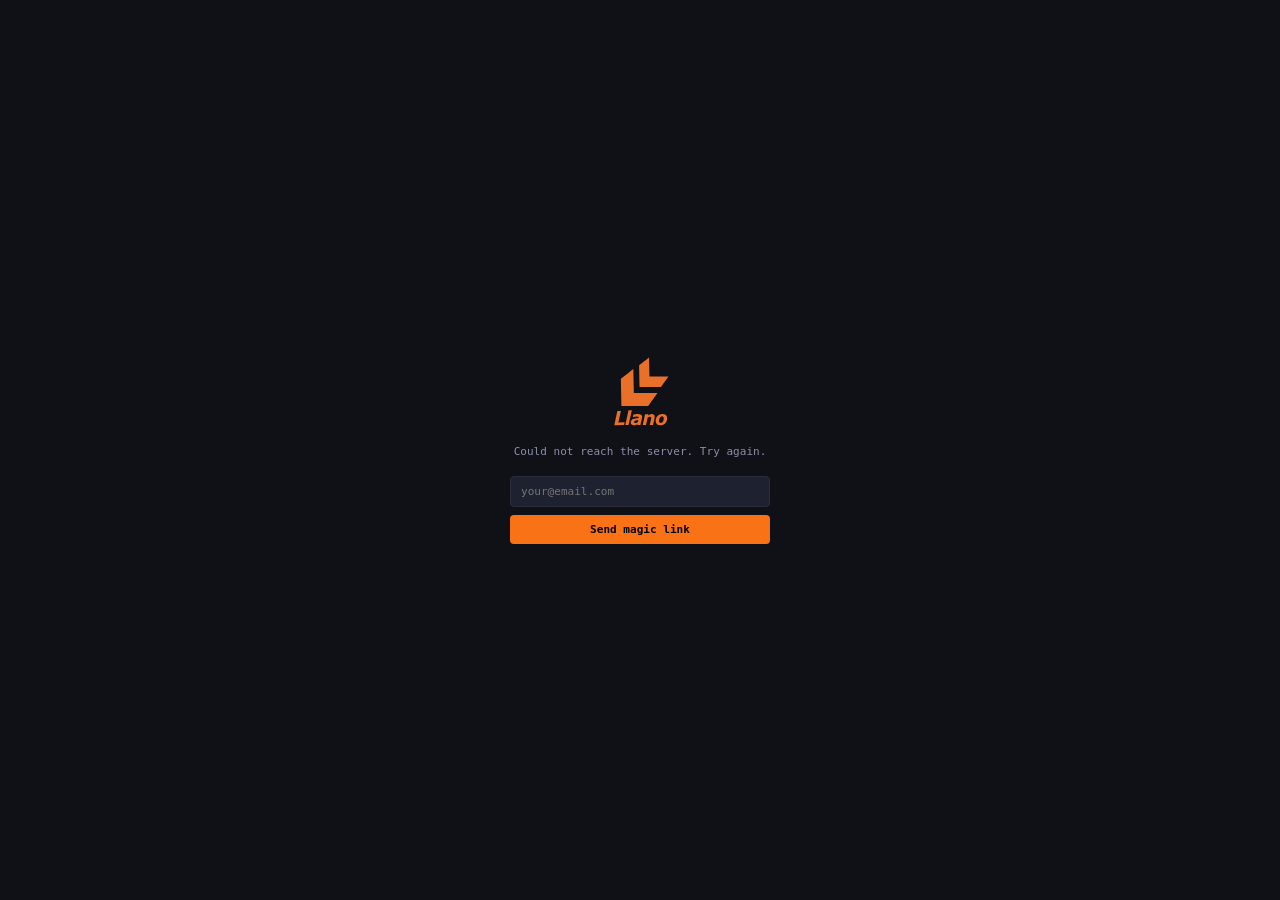
==== app.html @ 6c47edba "Portal map → CartoDB dark tiles; remove Leaflet attribution; PDF report zoom out; hero buttons stay " ====
<!DOCTYPE html>
<html lang="en">
<head>
  <meta charset="UTF-8" />
  <meta name="viewport" content="width=device-width, initial-scale=1.0" />
  <title>Llano — App</title>
  <link rel="icon" href="favicon.ico" />
  <link rel="stylesheet" href="https://unpkg.com/leaflet@1.9.4/dist/leaflet.css" />
  <script src="https://unpkg.com/leaflet@1.9.4/dist/leaflet.js"></script>
  <style>
    *, *::before, *::after { box-sizing: border-box; margin: 0; padding: 0; user-select: none; }
    ::selection { background: transparent; }

    :root {
      --bg:        #0f1117;
      --surface:   #181b24;
      --surface2:  #1e2130;
      --border:    #2a2d3e;
      --text:      #e2e4e9;
      --muted:     #8b8fa8;
      --dim:       #5a5f72;
      --orange:    #F97316;
      --green:     #22c55e;
      --red:       #ef4444;
      --cyan:      #06B6D4;
      --font:      'SF Mono', 'Fira Code', 'Cascadia Code', monospace;
    }

    html, body {
      height: 100%;
      background: var(--bg);
      color: var(--text);
      font-family: var(--font);
      font-size: 13px;
      line-height: 1.5;
      overflow: hidden;
    }

    #layout { display: flex; height: 100vh; }

    /* ── Sidebar ── */
    #sidebar {
      width: 248px;
      flex-shrink: 0;
      background: var(--surface);
      border-right: 1px solid var(--border);
      display: flex;
      flex-direction: column;
      overflow: hidden;
    }

    #sidebar-header {
      height: 42px;
      padding: 0 14px;
      box-sizing: border-box;
      border-bottom: 1px solid var(--border);
      display: flex;
      align-items: center;
      justify-content: space-between;
      flex-shrink: 0;
    }
    #sidebar-logo { color: var(--orange); font-size: 1.1em; font-weight: 700; letter-spacing: .08em; }
    #sidebar-user { font-size: .75em; color: var(--dim); }

    #new-route-btn {
      margin: 10px 10px 0;
      padding: 7px 10px;
      background: transparent;
      border: 1px solid var(--border);
      border-radius: 6px;
      color: var(--muted);
      font-family: var(--font);
      font-size: .8em;
      cursor: pointer;
      text-align: left;
      transition: border-color .15s, color .15s;
      width: calc(100% - 20px);
    }
    #new-route-btn:hover { border-color: var(--orange); color: var(--orange); }

    #batch-upload-btn {
      padding: 7px 10px;
      background: transparent;
      border: 1px solid var(--border);
      border-radius: 6px;
      color: var(--dim);
      font-family: var(--font);
      font-size: .8em;
      cursor: pointer;
      transition: border-color .15s, color .15s;
      flex-shrink: 0;
    }
    #batch-upload-btn:hover { border-color: var(--orange); color: var(--orange); }

    /* Filter tabs */
    #filter-tabs {
      display: flex;
      padding: 8px 10px 0;
      gap: 4px;
      border-bottom: 1px solid var(--border);
      padding-bottom: 0;
    }
    .filter-tab {
      flex: 1;
      padding: 5px 0 7px;
      text-align: center;
      font-size: .72em;
      color: var(--dim);
      cursor: pointer;
      border-bottom: 2px solid transparent;
      transition: color .15s, border-color .15s;
      letter-spacing: .03em;
    }
    .filter-tab:hover { color: var(--muted); }
    .filter-tab.active { color: var(--text); border-bottom-color: var(--orange); }

    /* Status counts */
    .filter-tab .tab-count {
      display: inline-block;
      background: var(--surface2);
      border-radius: 8px;
      padding: 0 5px;
      font-size: .85em;
      margin-left: 4px;
      color: var(--dim);
    }
    .filter-tab.active .tab-count { color: var(--muted); }

    #trip-list {
      flex: 1;
      overflow-y: auto;
      padding: 4px 0 12px;
    }
    #trip-list::-webkit-scrollbar { width: 4px; }
    #trip-list::-webkit-scrollbar-track { background: transparent; }
    #trip-list::-webkit-scrollbar-thumb { background: var(--border); border-radius: 2px; }

    .trip-group-label {
      padding: 10px 14px 4px;
      font-size: .68em;
      color: var(--dim);
      letter-spacing: .08em;
      text-transform: uppercase;
    }

    .trip-item {
      padding: 7px 14px;
      cursor: grab;
      border-left: 2px solid transparent;
      transition: background .1s, border-color .1s;
      display: flex;
      gap: 8px;
      align-items: flex-start;
      position: relative;
    }
    .trip-item:hover { background: var(--surface2); }
    .trip-item.active { background: var(--surface2); border-left-color: var(--orange); }
    .trip-item.selected { background: rgba(249,115,22,.08); border-left-color: var(--orange); }
    #trip-list-meta {
      display: flex; align-items: center; justify-content: flex-end;
      padding: 2px 14px 0; min-height: 18px;
    }
    #select-all-btn {
      background: none; border: none; color: var(--dim); cursor: pointer;
      font-size: .72em; font-family: var(--font); padding: 0;
    }
    #select-all-btn:hover { color: var(--text); }
    #bulk-tag-bar {
      display: none; padding: 8px 12px; border-top: 1px solid var(--border);
      background: var(--surface); flex-shrink: 0; flex-direction: column; gap: 6px;
    }
    #bulk-tag-bar.visible { display: flex; }
    #bulk-tag-bar-header { display: flex; align-items: center; justify-content: space-between; }
    #bulk-tag-count { font-size: .72em; color: var(--orange); }
    #bulk-tag-clear { background: none; border: none; color: var(--dim); cursor: pointer; font-size: .8em; font-family: var(--font); padding: 0; }
    #bulk-tag-clear:hover { color: var(--text); }
    #bulk-tag-input-row { display: flex; gap: 6px; }
    #bulk-tag-input {
      flex: 1; background: var(--surface2); border: 1px solid var(--border); border-radius: 4px;
      padding: 4px 8px; color: var(--text); font-family: var(--font); font-size: .75em; outline: none;
      transition: border-color .15s;
    }
    #bulk-tag-input:focus { border-color: var(--orange); }
    #bulk-tag-add { background: none; border: 1px solid var(--border); border-radius: 4px; padding: 3px 8px; color: var(--dim); font-family: var(--font); font-size: .72em; cursor: pointer; transition: border-color .15s, color .15s; white-space: nowrap; }
    #bulk-tag-add:hover { border-color: var(--orange); color: var(--orange); }
    #bulk-common-tags { display: flex; flex-wrap: wrap; gap: 4px; }
    .trip-item[data-status="completed"] { opacity: .65; }
    .trip-delete {
      display: none;
      position: absolute;
      right: 6px;
      top: 50%;
      transform: translateY(-50%);
      background: none;
      border: none;
      color: var(--dim);
      cursor: pointer;
      font-size: 15px;
      line-height: 1;
      padding: 2px 5px;
      border-radius: 3px;
    }
    .trip-item:hover .trip-delete { display: block; }
    .trip-delete:hover { color: var(--text); background: var(--border); }
    .trip-drag-handle {
      position: absolute;
      left: 3px;
      top: 50%;
      transform: translateY(-50%);
      color: var(--dim);
      font-size: 11px;
      opacity: .2;
      pointer-events: none;
      transition: opacity .15s;
    }
    .trip-item:hover .trip-drag-handle { opacity: .6; }
    #drag-hint {
      display: flex;
      align-items: center;
      gap: 8px;
      color: var(--dim);
      font-size: .75em;
      padding: 24px 18px;
      opacity: .45;
      pointer-events: none;
      user-select: none;
      animation: hint-pulse 2.8s ease-in-out infinite;
    }
    @keyframes hint-pulse { 0%,100% { opacity: .3; } 50% { opacity: .55; } }

    .trip-status-dot {
      width: 7px;
      height: 7px;
      border-radius: 50%;
      margin-top: 5px;
      flex-shrink: 0;
    }
    .dot-active    { background: var(--green); box-shadow: 0 0 0 2px rgba(34,197,94,.2); }
    .dot-planned   { background: var(--orange); }
    .dot-completed { background: var(--dim); }

    @keyframes pulse {
      0%, 100% { box-shadow: 0 0 0 0 rgba(34,197,94,.4); }
      50%       { box-shadow: 0 0 0 4px rgba(34,197,94,0); }
    }
    .dot-active { animation: pulse 2s infinite; }

    .trip-body { flex: 1; min-width: 0; }

    .trip-route {
      font-size: .8em;
      color: var(--text);
      white-space: nowrap;
      overflow: hidden;
      text-overflow: ellipsis;
    }

    .trip-meta {
      font-size: .7em;
      color: var(--dim);
      margin-top: 2px;
      display: flex;
      gap: 8px;
      flex-wrap: wrap;
    }
    .trip-rr.good { color: var(--green); }
    .trip-rr.warn { color: var(--red); }
    .trip-rr.base { color: var(--muted); }

    .trip-status-label {
      font-size: .65em;
      padding: 1px 5px;
      border-radius: 3px;
      margin-top: 3px;
      display: inline-block;
    }
    .sl-active    { background: rgba(34,197,94,.12); color: var(--green); }
    .sl-planned   { background: rgba(249,115,22,.12); color: var(--orange); }
    .sl-completed { background: var(--surface2); color: var(--dim); }

    #sidebar-footer {
      height: 44px;
      flex-shrink: 0;
      padding: 0 12px;
      border-top: 1px solid var(--border);
      display: flex;
      align-items: center;
      gap: 8px;
    }
    #sf-avatar {
      width: 28px; height: 28px;
      border-radius: 50%;
      background: var(--orange);
      color: #000;
      font-size: .72em;
      font-weight: 700;
      display: flex; align-items: center; justify-content: center;
      flex-shrink: 0;
      text-transform: uppercase;
    }
    #sf-info {
      flex: 1;
      min-width: 0;
    }
    #sf-org {
      font-size: .72em;
      color: var(--muted);
      white-space: nowrap;
      overflow: hidden;
      text-overflow: ellipsis;
    }
    #sf-email {
      font-size: .68em;
      color: var(--dim);
      white-space: nowrap;
      overflow: hidden;
      text-overflow: ellipsis;
    }
    #sf-actions {
      display: flex;
      gap: 2px;
      flex-shrink: 0;
    }
    .sf-btn {
      background: none;
      border: none;
      color: var(--dim);
      cursor: pointer;
      padding: 5px;
      border-radius: 4px;
      display: flex;
      align-items: center;
      justify-content: center;
      transition: color .15s, background .15s;
    }
    .sf-btn:hover { color: var(--fg); background: var(--surface2); }
    #sf-credits {
      padding: 6px 14px 2px;
      font-size: .68em;
      color: var(--dim);
      display: flex;
      align-items: center;
      gap: 5px;
    }
    #sf-credits-count { color: var(--orange); font-weight: 600; }

    /* ── Main ── */
    #main { flex: 1; display: flex; flex-direction: column; overflow: hidden; }

    /* ── Top bar ── */
    #topbar {
      height: 42px;
      border-bottom: 1px solid var(--border);
      display: flex;
      align-items: center;
      padding: 0 18px;
      gap: 10px;
      flex-shrink: 0;
    }
    .topbar-route { font-size: .8em; color: var(--muted); }
    .topbar-route strong { color: var(--text); }
    .topbar-sep { color: var(--border); }
    #topbar-actions { margin-left: auto; display: flex; gap: 8px; }

    .tb-btn {
      padding: 4px 10px;
      border-radius: 5px;
      font-family: var(--font);
      font-size: .75em;
      cursor: pointer;
      border: 1px solid var(--border);
      background: transparent;
      color: var(--muted);
      transition: all .15s;
    }
    .tb-btn:hover { border-color: var(--muted); color: var(--text); }
    .tb-btn.primary { border-color: var(--orange); color: var(--orange); }
    .tb-btn.primary:hover { background: var(--orange); color: #000; }

    /* ── Views ── */
    #view-terminal, #view-board { flex: 1; overflow: hidden; display: flex; flex-direction: column; }
    #view-board { display: none; }

    /* ── Terminal ── */
    #terminal {
      flex: 1;
      overflow-y: auto;
      padding: 18px 22px 12px;
    }
    #terminal::-webkit-scrollbar { width: 4px; }
    #terminal::-webkit-scrollbar-track { background: transparent; }
    #terminal::-webkit-scrollbar-thumb { background: var(--border); border-radius: 2px; }

    .t-line { line-height: 1.6; white-space: pre-wrap; }
    .t-prompt { color: var(--orange); }
    .t-cmd    { color: var(--text); }
    .t-muted  { color: var(--dim); }
    .t-good   { color: var(--green); }
    .t-warn   { color: var(--red); }
    .t-cyan   { color: var(--cyan); }

    .table-block { position: relative; margin-bottom: 18px; }
    .table-block-del {
      position: absolute; top: 0; right: 0;
      background: none; border: none; cursor: pointer;
      color: var(--dim); font-size: .85em; padding: 2px 4px; line-height: 1;
      opacity: 0; transition: opacity .15s;
    }
    .table-block:hover .table-block-del { opacity: 1; }
    .table-block-del:hover { color: var(--red); }
    .table-block-refresh {
      position: absolute; top: 0; right: 44px;
      background: none; border: none; cursor: pointer;
      color: var(--dim); font-size: .85em; padding: 2px 4px; line-height: 1;
      opacity: 0; transition: opacity .15s;
    }
    .table-block:hover .table-block-refresh { opacity: 1; }
    .table-block-refresh:hover { color: var(--cyan); }
    .table-block-refresh.spinning { animation: spin .7s linear infinite; opacity: 1; }
    @keyframes spin { from { transform: rotate(0deg); } to { transform: rotate(360deg); } }
    .tag-zone {
      display: flex; flex-wrap: wrap; align-items: center; gap: 4px;
      margin-top: 8px; padding-top: 6px; border-top: 1px solid var(--border); min-height: 22px;
      pointer-events: auto;
    }
    .tag-zone * { pointer-events: auto; }
    .tag-chip {
      display: inline-flex; align-items: center; gap: 3px;
      background: var(--surface2); border: 1px solid var(--border);
      border-radius: 3px; padding: 1px 6px; font-size: .7em; color: var(--muted);
    }
    .tag-chip button { background: none; border: none; color: var(--dim); cursor: pointer; padding: 0 0 0 2px; font-size: .9em; line-height: 1; }
    .tag-chip button:hover { color: var(--red); }
    .tag-chip-sm { display: inline-block; background: var(--surface2); border-radius: 3px; padding: 1px 5px; font-size: .65em; color: var(--dim); }
    .trip-id-badge { font-size: .65em; color: var(--dim); font-family: var(--font); opacity: 0.45; margin-left: 2px; cursor: pointer; background: none; border: none; padding: 0; line-height: inherit; }
    .trip-id-badge:hover { opacity: 0.9; color: var(--orange); }
    .tag-add { font-size: .7em; color: var(--dim); cursor: pointer; padding: 1px 5px; border-radius: 3px; transition: color .1s; }
    .tag-add:hover { color: var(--muted); }
    .tag-input { background: var(--surface2); border: 1px solid var(--orange); border-radius: 3px; padding: 1px 6px; color: var(--text); font-size: .7em; font-family: var(--font); outline: none; width: 110px; }
    .trip-tags-row { display: flex; flex-wrap: wrap; gap: 3px; margin-top: 3px; }
    .trip-lno { font-size: .62em; color: var(--dim); margin-top: 2px; opacity: 0.5; }
    .tpc-cell { cursor: pointer; }
    .tpc-cell:hover { opacity: 0.8; }
    #score-popup {
      position: fixed; z-index: 9999;
      background: var(--surface2); border: 1px solid var(--border);
      border-radius: 6px; padding: 12px 14px; min-width: 220px;
      box-shadow: 0 4px 20px rgba(0,0,0,.45);
      font-size: .78em; color: var(--text); font-family: var(--font);
      display: none;
    }
    #score-popup .sp-title { font-size: .7em; color: var(--dim); margin-bottom: 8px; letter-spacing: .05em; text-transform: uppercase; }
    #score-popup .sp-row { display: flex; justify-content: space-between; align-items: baseline; gap: 16px; padding: 3px 0; border-bottom: 1px solid var(--border); }
    #score-popup .sp-row:last-child { border-bottom: none; padding-top: 6px; margin-top: 2px; }
    #score-popup .sp-label { color: var(--muted); }
    #score-popup .sp-val { color: var(--text); font-weight: 600; }
    #score-popup .sp-note { color: var(--dim); font-size: .88em; margin-left: 6px; font-weight: 400; }
    #score-popup .sp-caveat { color: var(--dim); font-size: .75em; margin-top: 8px; font-style: italic; }
    #tag-filter { padding: 8px 10px 6px; border-bottom: 1px solid var(--border); }
    #tag-filter-bar {
      display: flex; flex-wrap: wrap; align-items: center; gap: 4px;
      background: var(--surface2); border: 1px solid var(--border); border-radius: 4px;
      padding: 4px 8px; cursor: text; min-height: 28px;
      transition: border-color .15s;
    }
    #tag-filter-bar:focus-within { border-color: var(--orange); }
    .filter-token {
      display: flex; align-items: center; gap: 3px;
      background: rgba(249,115,22,.1); color: var(--orange);
      border: 1px solid rgba(249,115,22,.25); border-radius: 3px;
      padding: 1px 5px; font-size: .68em; white-space: nowrap;
    }
    .filter-token.negated {
      background: rgba(239,68,68,.08); color: var(--red);
      border-color: rgba(239,68,68,.25);
    }
    .filter-token-x {
      cursor: pointer; opacity: .5; background: none; border: none;
      color: inherit; padding: 0; font-size: 1em; line-height: 1; font-family: var(--font);
    }
    .filter-token-x:hover { opacity: 1; }
    #tag-filter-input {
      flex: 1; width: 100%; background: transparent; border: none; outline: none;
      color: var(--text); font-family: var(--font); font-size: .75em; padding: 0;
    }
    #tag-filter-input::placeholder { color: var(--dim); }
    #tag-filter-ghost {
      position: absolute; top: 0; left: 0; pointer-events: none;
      color: var(--dim); font-family: var(--font); font-size: .75em;
      white-space: pre; opacity: .5;
    }
    #tag-filter-wrap { flex: 1; position: relative; min-width: 60px; display: flex; align-items: center; }
    .table-block-drag-handle {
      position: absolute; top: 0; right: 22px;
      color: var(--dim); font-size: 1.2em; cursor: grab; line-height: 1;
      opacity: 0; transition: opacity .15s; user-select: none;
      padding: 2px 4px;
    }
    .table-block:hover .table-block-drag-handle { opacity: 1; }
    .table-block.dragging { opacity: 0.35; }
    .table-block.drop-before { border-top: 2px solid var(--orange); padding-top: 2px; }
    .table-block.drop-after  { border-bottom: 2px solid var(--orange); padding-bottom: 2px; }
    .result-table {
      margin: 10px 0 6px;
      border-collapse: collapse;
      width: 100%;
      max-width: 800px;
    }
    .result-table th {
      font-size: .75em;
      color: var(--dim);
      text-align: left;
      padding: 4px 16px 4px 0;
      border-bottom: 1px solid var(--border);
      font-weight: 400;
      letter-spacing: .04em;
    }
    .result-table td {
      padding: 6px 16px 6px 0;
      font-size: .82em;
      border-bottom: 1px solid #1e2130;
    }
    .result-table tr.selected td { background: #1e2130; }
    .result-table tr.selected { box-shadow: inset 2px 0 0 var(--orange); }

    /* Editable route name in table */
    .route-name-cell { position: relative; }
    .route-name-text { cursor: text; }
    .route-name-text:hover::after {
      content: '✎';
      position: absolute;
      left: calc(100% + 4px);
      top: 50%;
      transform: translateY(-50%);
      font-size: .7em;
      color: var(--dim);
      opacity: .6;
      pointer-events: none;
      white-space: nowrap;
    }
    .route-name-input {
      position: absolute;
      top: 0; left: 0; right: 0; bottom: 0;
      width: 100%;
      height: 100%;
      background: var(--surface2);
      border: 1px solid var(--orange);
      border-radius: 3px;
      padding: 0 4px;
      margin: 0;
      font-family: var(--font);
      font-size: inherit;
      color: var(--text);
      outline: none;
      box-sizing: border-box;
    }

    /* Certify overlay */
    #certify-overlay {
      display: none;
      position: fixed;
      inset: 0;
      background: rgba(0,0,0,.55);
      z-index: 2000;
      align-items: center;
      justify-content: center;
    }
    #certify-overlay.visible { display: flex; }
    #certify-panel {
      width: 540px;
      max-width: 92vw;
      background: var(--surface);
      border: 1px solid var(--border);
      border-radius: 8px;
      overflow: hidden;
      box-shadow: 0 24px 64px rgba(0,0,0,.5);
    }

    .cp-header {
      padding: 10px 14px;
      border-bottom: 1px solid var(--border);
      font-size: .8em;
      color: var(--text);
      display: flex;
      align-items: center;
      gap: 8px;
    }
    .cp-header-route { color: var(--orange); }

    .cp-body {
      padding: 12px 14px 14px;
      display: grid;
      grid-template-columns: 1fr 1fr;
      gap: 10px 14px;
    }
    .cp-field { display: flex; flex-direction: column; gap: 4px; }
    .cp-field.full { grid-column: 1 / -1; }

    .cp-label {
      font-size: .7em;
      color: var(--dim);
      letter-spacing: .05em;
      text-transform: uppercase;
    }
    .cp-input {
      background: var(--surface2);
      border: 1px solid var(--border);
      border-radius: 5px;
      padding: 6px 9px;
      font-family: var(--font);
      font-size: .8em;
      color: var(--text);
      outline: none;
      transition: border-color .15s;
    }
    .cp-input:focus { border-color: var(--orange); }
    .cp-input::placeholder { color: var(--dim); }
    .cp-hint { font-size: .68em; color: var(--dim); margin-top: 1px; }

    /* ── Certify pricing breakdown ── */
    #cp-pricing {
      padding: 10px 14px 12px;
      border-top: 1px solid var(--border);
      background: rgba(0,0,0,.18);
    }
    .cp-price-row {
      display: flex;
      justify-content: space-between;
      align-items: baseline;
      font-size: .76em;
      padding: 2px 0;
      color: var(--muted);
    }
    .cp-price-key { color: var(--dim); min-width: 120px; }
    .cp-price-val { text-align: right; font-variant-numeric: tabular-nums; }
    .cp-price-divider { border-top: 1px solid var(--border); margin: 6px 0 4px; }
    .cp-price-total { color: var(--text); font-weight: 600; font-size: .82em; padding-top: 2px; }
    .cp-price-delta { color: var(--orange); }
    .cp-price-method {
      font-size: .67em; color: var(--dim); margin-top: 7px;
      border-top: 1px solid var(--border); padding-top: 7px;
      line-height: 1.5;
    }

    .cp-footer {
      padding: 10px 14px;
      border-top: 1px solid var(--border);
      display: flex;
      align-items: center;
      justify-content: space-between;
    }
    .cp-credit-note { font-size: .72em; color: var(--dim); }
    .cp-credit-note span { color: var(--orange); }
    .cp-actions { display: flex; gap: 8px; }

    .cp-btn {
      padding: 6px 14px;
      border-radius: 5px;
      font-family: var(--font);
      font-size: .78em;
      cursor: pointer;
      transition: all .15s;
    }
    .cp-btn.cancel { background: transparent; border: 1px solid var(--border); color: var(--muted); }
    .cp-btn.cancel:hover { border-color: var(--muted); color: var(--text); }
    .cp-btn.generate { background: var(--orange); border: 1px solid var(--orange); color: #000; font-weight: 600; }
    .cp-btn.generate:hover { background: #ea6a0a; }

    /* ── Terminal / map split ── */
    #terminal-split {
      flex: 1;
      display: flex;
      overflow: hidden;
    }
    #terminal-pane {
      flex: 1;
      display: flex;
      flex-direction: column;
      overflow: hidden;
      min-width: 0;
    }
    #split-divider {
      flex-shrink: 0;
      width: 4px;
      background: var(--border);
      cursor: col-resize;
      position: relative;
      transition: background .15s, width .22s ease;
      z-index: 10;
    }
    #split-divider:hover, #split-divider.resizing { background: var(--dim); }
    #split-divider.map-collapsed {
      width: 18px;
      cursor: pointer;
      background: var(--surface2);
    }
    #split-divider.map-collapsed::after {
      content: '‹';
      position: absolute;
      top: 50%; left: 50%;
      transform: translate(-50%,-50%);
      color: var(--dim);
      font-size: 13px;
      pointer-events: none;
    }
    #map-pane {
      flex-shrink: 0;
      display: flex;
      flex-direction: column;
      overflow: hidden;
      transition: width .22s ease;
      border-left: 1px solid var(--border);
      min-width: 0;
    }
    #map-pane.collapsed { width: 0 !important; border-left-width: 0; }
    #map-drag-handle {
      height: 28px;
      flex-shrink: 0;
      background: rgba(24,27,36,.96);
      border-bottom: 1px solid var(--border);
      display: flex;
      align-items: center;
      justify-content: space-between;
      padding: 0 10px;
      user-select: none;
    }
    .map-handle-title { font-size: .7em; color: var(--dim); letter-spacing: .05em; }
    .map-handle-minimize {
      font-size: 1em;
      color: var(--dim);
      cursor: pointer;
      padding: 2px 6px;
      border-radius: 3px;
      line-height: 1;
      font-weight: 600;
    }
    .map-handle-minimize:hover { color: var(--text); }
    #app-map { flex: 1; width: 100%; min-height: 0; }
    @keyframes hs-pulse {
      0%, 100% { transform: scale(1);   opacity: 0.9; box-shadow: 0 0 0 0   rgba(255,45,85,.55); }
      50%       { transform: scale(1.4); opacity: 0.6; box-shadow: 0 0 0 7px rgba(255,45,85,0);   }
    }
    .hs-dot {
      width: 11px; height: 11px; border-radius: 50%;
      background: #ff2d55; border: 2px solid rgba(255,255,255,.25);
      animation: hs-pulse 1.8s ease-in-out infinite;
    }
    .leaflet-container { background: #0f1117; }

    /* ── Batch upload modal ── */
    #batch-modal {
      position: fixed; inset: 0; z-index: 1100;
      background: rgba(0,0,0,.6); display: flex;
      align-items: center; justify-content: center;
      backdrop-filter: blur(4px); -webkit-backdrop-filter: blur(4px);
    }
    #batch-panel {
      background: var(--surface); border: 1px solid var(--border); border-radius: 8px;
      width: min(720px, 92vw); max-height: 80vh;
      display: flex; flex-direction: column; overflow: hidden;
    }
    #batch-panel-header {
      display: flex; align-items: center; justify-content: space-between;
      padding: 14px 16px 12px; border-bottom: 1px solid var(--border); flex-shrink: 0;
    }
    #batch-panel-title { font-size: .88em; font-weight: 600; color: var(--text); }
    #batch-panel-close {
      background: none; border: none; color: var(--dim); cursor: pointer;
      font-size: 1.1em; padding: 0; font-family: var(--font); line-height: 1;
    }
    #batch-panel-close:hover { color: var(--text); }
    #batch-panel-body { flex: 1; overflow-y: auto; padding: 16px; }
    #batch-panel-footer {
      display: flex; gap: 8px; justify-content: flex-end;
      padding: 12px 16px; border-top: 1px solid var(--border); flex-shrink: 0;
    }
    .batch-btn {
      background: none; border: 1px solid var(--border); border-radius: 4px;
      padding: 6px 14px; color: var(--muted); font-family: var(--font);
      font-size: .78em; cursor: pointer; transition: border-color .15s, color .15s;
    }
    .batch-btn:hover { border-color: var(--orange); color: var(--orange); }
    .batch-btn.primary { border-color: var(--orange); color: var(--orange); }
    .batch-btn.primary:hover { background: rgba(249,115,22,.08); }
    .batch-btn:disabled { opacity: .35; cursor: default; pointer-events: none; }
    #batch-table { width: 100%; border-collapse: collapse; font-size: .78em; }
    #batch-table th {
      text-align: left; color: var(--dim); font-weight: 400; letter-spacing: .06em;
      font-size: .85em; padding: 0 8px 8px; border-bottom: 1px solid var(--border);
    }
    #batch-table td { padding: 4px 4px; vertical-align: middle; }
    .batch-cell-input {
      width: 100%; background: transparent; border: 1px solid transparent;
      border-radius: 3px; padding: 4px 6px; color: var(--text); font-family: var(--font);
      font-size: 1em; outline: none; transition: border-color .15s;
    }
    .batch-cell-input:focus { border-color: var(--orange); background: var(--surface2); }
    .batch-row-exclude { cursor: pointer; accent-color: var(--orange); width: 14px; height: 14px; }
    .batch-row.excluded td { opacity: .3; }
    #batch-progress-list { display: flex; flex-direction: column; gap: 6px; }
    .batch-prog-row {
      display: grid; grid-template-columns: 1.2em 1fr auto;
      gap: 8px; align-items: center; font-size: .78em; padding: 4px 0;
      border-bottom: 1px solid var(--border);
    }
    .batch-prog-status { text-align: center; }
    .batch-prog-route { color: var(--muted); }
    .batch-prog-score { color: var(--green); font-weight: 600; white-space: nowrap; }
    .batch-prog-score.warn { color: var(--orange); }
    .batch-prog-score.err  { color: var(--red); font-size: .88em; }
    #batch-overall-bar-wrap {
      height: 3px; background: var(--surface2); border-radius: 2px;
      margin-bottom: 14px; overflow: hidden;
    }
    #batch-overall-bar { height: 100%; background: var(--orange); width: 0%; transition: width .3s ease; }
    #batch-modal.minimized {
      background: transparent; backdrop-filter: none; -webkit-backdrop-filter: none;
      pointer-events: none;
      align-items: flex-end; justify-content: flex-end;
      padding: 0 18px 56px 0;
    }
    #batch-modal.minimized #batch-panel {
      pointer-events: all; width: 280px; max-height: none;
      box-shadow: 0 4px 20px rgba(0,0,0,.5);
    }
    #batch-modal.minimized #batch-panel-body,
    #batch-modal.minimized #batch-panel-footer { display: none; }
    #batch-modal.minimized #batch-panel-header {
      border-bottom: none; border-radius: 0 0 8px 8px; cursor: pointer;
    }
    #batch-mini-progress {
      display: none; height: 3px; background: var(--surface2); overflow: hidden;
    }
    #batch-modal.minimized #batch-mini-progress { display: block; }
    #batch-mini-progress-bar { height: 100%; background: var(--orange); width: 0%; transition: width .3s ease; }
    #terminal.drag-over { outline: 1px dashed var(--orange); outline-offset: -6px; }
    .trip-item.dragging { opacity: .5; }
    .leaflet-control-layers {
      background: #1a1d24 !important;
      border: 1px solid #2a2d36 !important;
      color: var(--text) !important;
      box-shadow: 0 2px 8px rgba(0,0,0,.5) !important;
    }
    .leaflet-control-layers label { color: var(--text) !important; }
    .leaflet-control-layers-toggle { display: none !important; }
    #map-toggle {
      font-size: .75em;
      padding: 4px 10px;
      border-radius: 5px;
      border: 1px solid var(--border);
      background: transparent;
      color: var(--muted);
      font-family: var(--font);
      cursor: pointer;
      transition: all .15s;
    }
    #map-toggle:hover { border-color: var(--muted); color: var(--text); }

    /* ── Board view ── */
    #board-wrap {
      flex: 1;
      overflow-y: auto;
      padding: 20px 24px;
    }
    #board-wrap::-webkit-scrollbar { width: 4px; }
    #board-wrap::-webkit-scrollbar-track { background: transparent; }
    #board-wrap::-webkit-scrollbar-thumb { background: var(--border); border-radius: 2px; }

    .board-filter-row {
      display: flex;
      gap: 6px;
      margin-bottom: 16px;
      align-items: center;
    }
    .board-filter-btn {
      padding: 4px 10px;
      border-radius: 4px;
      font-family: var(--font);
      font-size: .75em;
      cursor: pointer;
      border: 1px solid var(--border);
      background: transparent;
      color: var(--muted);
      transition: all .15s;
    }
    .board-filter-btn:hover { border-color: var(--muted); color: var(--text); }
    .board-filter-btn.active { border-color: var(--orange); color: var(--orange); background: rgba(249,115,22,.08); }

    .board-sort-label { font-size: .72em; color: var(--dim); margin-left: auto; }
    .board-sort-select {
      background: var(--surface2);
      border: 1px solid var(--border);
      border-radius: 4px;
      padding: 3px 8px;
      font-family: var(--font);
      font-size: .72em;
      color: var(--muted);
      outline: none;
      cursor: pointer;
    }

    .board-table {
      width: 100%;
      border-collapse: collapse;
    }
    .board-table th {
      font-size: .72em;
      color: var(--dim);
      text-align: left;
      padding: 6px 12px 6px 0;
      border-bottom: 1px solid var(--border);
      font-weight: 400;
      letter-spacing: .04em;
      white-space: nowrap;
      cursor: pointer;
      user-select: none;
    }
    .board-table th:hover { color: var(--muted); }
    .board-table th .sort-arrow { opacity: .4; margin-left: 3px; }
    .board-table th.sorted .sort-arrow { opacity: 1; color: var(--orange); }

    .board-table td {
      padding: 9px 12px 9px 0;
      font-size: .8em;
      border-bottom: 1px solid #1a1e29;
      vertical-align: middle;
    }
    .board-table tr:hover td { background: var(--surface2); }

    .board-status {
      display: inline-flex;
      align-items: center;
      gap: 5px;
      font-size: .75em;
      padding: 2px 7px;
      border-radius: 4px;
    }
    .bs-active    { background: rgba(34,197,94,.1);  color: var(--green); }
    .bs-planned   { background: rgba(249,115,22,.1); color: var(--orange); }
    .bs-completed { background: var(--surface2);     color: var(--dim); }

    .board-dot {
      width: 6px; height: 6px;
      border-radius: 50%;
      flex-shrink: 0;
    }
    .board-dot.active    { background: var(--green); animation: pulse 2s infinite; }
    .board-dot.planned   { background: var(--orange); }
    .board-dot.completed { background: var(--dim); }

    .board-rr.good { color: var(--green); }
    .board-rr.warn { color: var(--red); }
    .board-rr.base { color: var(--muted); }

    /* ── Trip progress tracker ── */
    .trip-tracker { display: flex; align-items: center; gap: 0; white-space: nowrap; }
    .tt-step {
      width: 7px; height: 7px; border-radius: 50%;
      border: 1.5px solid var(--border);
      background: transparent; flex-shrink: 0;
    }
    .tt-step.done   { background: var(--orange); border-color: var(--orange); }
    .tt-step.active { background: var(--orange); border-color: var(--orange); box-shadow: 0 0 0 2px rgba(249,115,22,.2); }
    .tt-line { width: 14px; height: 1px; background: var(--border); flex-shrink: 0; }
    .tt-line.done { background: var(--orange); }
    .tt-label { font-size: .7em; color: var(--dim); margin-left: 7px; }

    /* ── Board download button ── */
    .board-dl {
      background: none; border: 1px solid var(--border); color: var(--dim);
      border-radius: 4px; padding: 2px 7px; font-size: .72em; cursor: pointer;
      transition: all .15s; white-space: nowrap;
    }
    .board-dl:hover { border-color: var(--muted); color: var(--text); }

    .board-action {
      font-size: .72em;
      padding: 3px 8px;
      border-radius: 4px;
      border: 1px solid var(--border);
      background: transparent;
      color: var(--muted);
      font-family: var(--font);
      cursor: pointer;
      transition: all .15s;
    }
    .board-action:hover { border-color: var(--orange); color: var(--orange); }

    /* ── Settings view ── */
    #view-settings { display: none; overflow-y: auto; padding: 36px 40px; height: 100%; }
    #view-settings::-webkit-scrollbar { width: 4px; }
    #view-settings::-webkit-scrollbar-thumb { background: var(--border); border-radius: 2px; }

    .settings-section { max-width: 580px; margin-bottom: 36px; }
    .settings-section h2 { font-size: .85em; color: var(--text); font-weight: 600; margin-bottom: 4px; letter-spacing: .03em; }
    .settings-section .settings-sub { font-size: .75em; color: var(--dim); margin-bottom: 16px; }

    .key-row {
      display: flex;
      align-items: center;
      gap: 10px;
      padding: 9px 12px;
      background: var(--surface);
      border: 1px solid var(--border);
      border-radius: 6px;
      margin-bottom: 8px;
    }
    .key-value {
      flex: 1;
      font-size: .8em;
      color: var(--muted);
      letter-spacing: .04em;
      white-space: nowrap;
      overflow: hidden;
      text-overflow: ellipsis;
    }
    .key-meta { font-size: .72em; color: var(--dim); white-space: nowrap; }
    .key-revoke {
      font-size: .7em;
      padding: 3px 8px;
      border-radius: 4px;
      border: 1px solid var(--border);
      background: transparent;
      color: var(--dim);
      font-family: var(--font);
      cursor: pointer;
      transition: all .15s;
      white-space: nowrap;
    }
    .key-revoke:hover { border-color: var(--red); color: var(--red); }

    .key-new-btn {
      margin-top: 4px;
      padding: 7px 14px;
      background: transparent;
      border: 1px dashed var(--border);
      border-radius: 6px;
      color: var(--muted);
      font-family: var(--font);
      font-size: .8em;
      cursor: pointer;
      transition: all .15s;
      width: 100%;
      text-align: left;
    }
    .key-new-btn:hover { border-color: var(--orange); color: var(--orange); }

    .key-reveal {
      background: var(--surface2);
      border: 1px solid var(--orange);
      border-radius: 6px;
      padding: 10px 12px;
      margin-bottom: 8px;
      display: none;
    }
    .key-reveal.visible { display: block; }
    .key-reveal-value {
      font-size: .82em; color: var(--orange); letter-spacing: .05em;
      word-break: break-all; cursor: pointer; user-select: all;
    }
    .key-reveal-value:hover { opacity: .8; }
    .key-reveal-warn { font-size: .7em; color: var(--dim); margin-top: 6px; }

    .settings-divider { border: none; border-top: 1px solid var(--border); margin: 28px 0; }

    /* ── Settings nav ── */
    .settings-nav {
      display: flex; gap: 4px; margin-bottom: 32px;
      border-bottom: 1px solid var(--border); padding-bottom: 0;
    }
    .settings-nav-item {
      padding: 6px 14px 9px; font-size: .78em; color: var(--dim);
      cursor: pointer; border-bottom: 2px solid transparent;
      transition: color .15s, border-color .15s; letter-spacing: .03em;
    }
    .settings-nav-item:hover { color: var(--muted); }
    .settings-nav-item.active { color: var(--text); border-bottom-color: var(--orange); }

    /* ── Integrations ── */
    .integration-card {
      display: flex; gap: 12px; align-items: flex-start;
      padding: 13px 14px; background: var(--surface);
      border: 1px solid var(--border); border-radius: 6px; margin-bottom: 8px;
      transition: border-color .25s;
    }
    .integration-card.connected { border-color: rgba(74,222,128,.3); }
    .int-logo-box {
      width: 36px; height: 36px; flex-shrink: 0;
      background: var(--surface2); border: 1px solid var(--border); border-radius: 6px;
      display: flex; align-items: center; justify-content: center;
    }
    .int-logo {
      max-width: 24px; max-height: 20px; display: block;
      filter: grayscale(1); opacity: .35; transition: filter .3s, opacity .3s;
    }
    .integration-card.connected .int-logo { filter: none; opacity: 1; }
    .int-card-body { flex: 1; min-width: 0; }
    .int-card-header { display: flex; align-items: flex-start; justify-content: space-between; margin-bottom: 8px; gap: 8px; }
    .integration-name { font-size: .82em; color: var(--text); font-weight: 600; }
    .int-card-sub { font-size: .72em; color: var(--dim); margin-top: 2px; }
    .int-card-input-row { display: flex; gap: 6px; align-items: center; }
    .integration-key-input {
      flex: 1; min-width: 0;
      background: var(--surface2); border: 1px solid var(--border);
      border-radius: 4px; padding: 6px 8px;
      font-family: var(--font); font-size: .78em; color: var(--muted); outline: none;
      transition: border-color .15s, color .15s;
    }
    .integration-key-input:focus { border-color: var(--orange); color: var(--text); }
    .integration-key-input[readonly] { cursor: default; color: var(--muted); letter-spacing: .04em; }
    .int-card-hint { font-size: .7em; color: var(--dim); margin-top: 7px; }
    .truck-opt {
      font-size: .76em; color: var(--muted);
      display: flex; align-items: center; gap: 5px; cursor: pointer;
    }
    .truck-opt input[type=checkbox] { accent-color: var(--orange); cursor: pointer; }
    .vtype-btn {
      background: none; border: none; padding: 4px 10px;
      font-size: .75em; color: var(--dim); cursor: pointer;
      transition: background .15s, color .15s;
    }
    .vtype-btn.active { background: var(--orange); color: #000; font-weight: 600; }
    .int-btn {
      flex-shrink: 0; padding: 5px 10px; border-radius: 4px;
      border: 1px solid var(--border); background: transparent;
      color: var(--dim); font-family: var(--font); font-size: .72em;
      cursor: pointer; transition: all .15s; white-space: nowrap;
    }
    .int-btn:hover { color: var(--muted); border-color: var(--muted); }
    .int-btn.primary { border-color: var(--orange); color: var(--orange); }
    .int-btn.primary:hover { background: var(--orange); color: #000; }
    .int-btn.primary:disabled { opacity: .5; cursor: default; }
    .int-btn.danger:hover  { border-color: var(--red); color: var(--red); }
    .int-action-btn { min-width: 90px; }
    .int-btn.secondary { border-color: var(--border); color: var(--muted); font-size: .72em; padding: 3px 8px; }
    .int-btn.secondary:hover { border-color: var(--muted); color: var(--text); }
    .int-btn.secondary:disabled { opacity: .5; cursor: default; }
    .int-card-footer { display: flex; align-items: center; gap: 8px; margin-top: 7px; }
    .int-verified-text { font-size: .7em; color: var(--dim); flex: 1; }
    .integration-status { font-size: .75em; white-space: nowrap; font-weight: 500; flex-shrink: 0; }
    .integration-status.connected { color: var(--green); }
    .integration-status.empty     { color: var(--dim); }
    .integration-status.testing   { color: var(--cyan); }
    .integration-status.error     { color: var(--red); }

    .usage-row { display: flex; justify-content: space-between; padding: 7px 0; border-bottom: 1px solid #1a1e29; font-size: .8em; }
    .usage-row:last-child { border-bottom: none; }
    .usage-label { color: var(--muted); }
    .usage-value { color: var(--text); }

    /* ── Members table ── */
    .members-table { width: 100%; border-collapse: collapse; table-layout: fixed; }
    .members-table th {
      font-size: .72em; color: var(--dim); text-align: left;
      padding: 5px 12px 5px 0; border-bottom: 1px solid var(--border);
      font-weight: 400; letter-spacing: .04em;
    }
    .members-table td {
      padding: 9px 12px 9px 0; font-size: .8em;
      border-bottom: 1px solid #1a1e29; vertical-align: middle;
      overflow: hidden; text-overflow: ellipsis; white-space: nowrap;
    }
    .members-table th:nth-child(1), .members-table td:nth-child(1) { width: 28%; }
    .members-table th:nth-child(2), .members-table td:nth-child(2) { width: 30%; }
    .members-table th:nth-child(3), .members-table td:nth-child(3) { width: 14%; }
    .members-table th:nth-child(4), .members-table td:nth-child(4) { width: 18%; }
    .members-table th:nth-child(5), .members-table td:nth-child(5) { width: 10%; }
    .members-table tr:hover td { background: var(--surface2); }

    .role-badge {
      display: inline-block; padding: 2px 7px;
      border-radius: 4px; font-size: .72em;
    }
    .role-admin      { background: rgba(249,115,22,.12); color: var(--orange); }
    .role-dispatcher { background: rgba(6,182,212,.12);  color: var(--cyan); }
    .role-viewer     { background: var(--surface2);      color: var(--dim); }

    .member-action {
      font-size: .7em; padding: 3px 8px; border-radius: 4px;
      border: 1px solid var(--border); background: transparent;
      color: var(--dim); font-family: var(--font); cursor: pointer;
      transition: all .15s;
    }
    .member-action:hover { border-color: var(--red); color: var(--red); }

    .role-select {
      background: var(--surface2); border: 1px solid var(--border);
      border-radius: 4px; padding: 3px 6px; font-family: var(--font);
      font-size: .75em; color: var(--muted); outline: none; cursor: pointer;
    }
    .role-select:focus { border-color: var(--orange); }

    /* Invite modal */
    #invite-modal {
      display: none; position: fixed; inset: 0;
      background: rgba(0,0,0,.6); z-index: 900;
      align-items: center; justify-content: center;
    }
    #invite-modal.visible { display: flex; }
    .modal-box {
      background: var(--surface); border: 1px solid var(--border);
      border-radius: 10px; width: 360px; overflow: hidden;
    }
    .modal-header {
      padding: 12px 16px; border-bottom: 1px solid var(--border);
      font-size: .85em; font-weight: 600; color: var(--text);
      display: flex; justify-content: space-between; align-items: center;
    }
    .modal-close { color: var(--dim); cursor: pointer; font-size: 1.1em; }
    .modal-close:hover { color: var(--text); }
    .modal-body { padding: 16px; display: flex; flex-direction: column; gap: 12px; }
    .modal-footer {
      padding: 10px 16px; border-top: 1px solid var(--border);
      display: flex; justify-content: flex-end; gap: 8px;
    }

    /* ── Input bar ── */
    #input-bar {
      height: 44px;
      flex-shrink: 0;
      border-top: 1px solid var(--border);
      padding: 0 22px;
      display: flex;
      align-items: center;
      gap: 8px;
      flex-shrink: 0;
    }
    #input-prompt { color: var(--orange); flex-shrink: 0; }
    #input-wrap { flex: 1; position: relative; }
    #cmd-input {
      width: 100%;
      background: transparent;
      border: none;
      outline: none;
      font-family: var(--font);
      font-size: 13px;
      color: var(--text);
      caret-color: var(--orange);
    }
    #cmd-input::placeholder { color: var(--dim); }
    #cmd-ghost {
      position: absolute;
      top: 0; left: 0;
      font-family: var(--font);
      font-size: 13px;
      color: var(--dim);
      pointer-events: none;
      white-space: pre;
      opacity: .5;
    }
    #input-hints {
      font-size: .68em;
      color: var(--dim);
      display: flex;
      gap: 14px;
      flex-shrink: 0;
      margin-left: 12px;
    }
    .hint-key {
      display: inline-block;
      border: 1px solid var(--border);
      border-radius: 3px;
      padding: 0 4px;
      font-size: .9em;
      margin-right: 3px;
      color: var(--muted);
    }
  </style>
</head>
<body>
<div id="layout" style="display:none">

  <!-- ── Sidebar ── -->
  <div id="sidebar">
    <div id="sidebar-header">
      <img src="logo-short.svg" alt="Llano" style="height:26px;display:block;">
    </div>

    <div style="display:flex;gap:6px;margin:10px 10px 0;">
      <button id="new-route-btn" onclick="newRoute()" style="flex:1;width:auto;margin:0;">+ New Route</button>
      <button id="batch-upload-btn" onclick="document.getElementById('batch-file-input').click()">↑ Batch</button>
    </div>
    <input type="file" id="batch-file-input" accept=".csv,.txt,.xlsx" style="display:none" onchange="handleBatchFile(this.files[0]);this.value=''">

    <!-- Tag filter -->
    <div id="tag-filter">
      <div id="tag-filter-bar" onclick="document.getElementById('tag-filter-input').focus()">
        <input id="tag-filter-input" placeholder="filter by tag…"
               autocomplete="off" autocorrect="off" autocapitalize="off" spellcheck="false"
               style="flex:1;min-width:60px;" />
      </div>
    </div>

    <div id="trip-list-meta">
      <button id="select-all-btn" onclick="selectAll()">select all</button>
    </div>
    <div id="trip-list"></div>

    <div id="bulk-tag-bar">
      <div id="bulk-tag-bar-header">
        <span id="bulk-tag-count"></span>
        <button id="bulk-tag-clear" onclick="clearSelection()">✕ deselect</button>
      </div>
      <div id="bulk-tag-input-row">
        <input id="bulk-tag-input" placeholder="add tag…" autocomplete="off" autocorrect="off" spellcheck="false" />
        <button id="bulk-tag-add" onclick="bulkAddTag()">+ add</button>
      </div>
      <div id="bulk-common-tags"></div>
    </div>

    <div id="sf-credits"><span id="credit-count">—</span> balance</div>

    <div id="sidebar-footer">
      <div id="sf-avatar"></div>
      <div id="sf-info">
        <div id="sf-org"></div>
        <div id="sf-name"></div>
      </div>
      <div id="sf-actions">
        <button class="sf-btn" onclick="toggleSettings()" title="Settings">
          <svg width="15" height="15" viewBox="0 0 24 24" fill="none" stroke="currentColor" stroke-width="2" stroke-linecap="round" stroke-linejoin="round">
            <circle cx="12" cy="12" r="3"/><path d="M19.4 15a1.65 1.65 0 0 0 .33 1.82l.06.06a2 2 0 0 1-2.83 2.83l-.06-.06a1.65 1.65 0 0 0-1.82-.33 1.65 1.65 0 0 0-1 1.51V21a2 2 0 0 1-4 0v-.09A1.65 1.65 0 0 0 9 19.4a1.65 1.65 0 0 0-1.82.33l-.06.06a2 2 0 0 1-2.83-2.83l.06-.06A1.65 1.65 0 0 0 4.68 15a1.65 1.65 0 0 0-1.51-1H3a2 2 0 0 1 0-4h.09A1.65 1.65 0 0 0 4.6 9a1.65 1.65 0 0 0-.33-1.82l-.06-.06a2 2 0 0 1 2.83-2.83l.06.06A1.65 1.65 0 0 0 9 4.68a1.65 1.65 0 0 0 1-1.51V3a2 2 0 0 1 4 0v.09a1.65 1.65 0 0 0 1 1.51 1.65 1.65 0 0 0 1.82-.33l.06-.06a2 2 0 0 1 2.83 2.83l-.06.06A1.65 1.65 0 0 0 19.4 9a1.65 1.65 0 0 0 1.51 1H21a2 2 0 0 1 0 4h-.09a1.65 1.65 0 0 0-1.51 1z"/>
          </svg>
        </button>
        <button class="sf-btn" onclick="logout()" title="Sign out">
          <svg width="15" height="15" viewBox="0 0 24 24" fill="none" stroke="currentColor" stroke-width="2" stroke-linecap="round" stroke-linejoin="round">
            <path d="M9 21H5a2 2 0 0 1-2-2V5a2 2 0 0 1 2-2h4"/><polyline points="16 17 21 12 16 7"/><line x1="21" y1="12" x2="9" y2="12"/>
          </svg>
        </button>
      </div>
    </div>
  </div>

  <!-- ── Main ── -->
  <div id="main">
    <div id="topbar">
      <span style="font-size:.78em;color:var(--dim)" id="topbar-clock"></span>
      <div id="topbar-actions">
        <button class="tb-btn" id="btn-terminal" onclick="switchView('terminal')">⌨ Sandbox</button>
        <button class="tb-btn" id="btn-board"    onclick="switchView('board')">⊞ Board</button>
        <button class="tb-btn primary" onclick="showCertify()">✦ Certify Route</button>
      </div>
    </div>

    <!-- Terminal view -->
    <div id="view-terminal">
    <div id="terminal-split">
    <div id="terminal-pane">

      <div id="terminal">
        <div class="banner-line" style="display:flex;flex-direction:column;align-items:center;padding:20vh 0 2em;gap:0">
          <div class="t-line"><span class="t-muted">  ────────────────────────────────────</span></div>
          <div class="t-line"><span class="t-muted">  |    |    /\    |\  |   /--\ </span></div>
          <div class="t-line"><span class="t-muted">  |    |   /  \   | \ |  /    \</span></div>
          <div class="t-line"><span class="t-muted">  |__  |__/____\  |  \|  \____/</span></div>
          <div class="t-line" style="color:var(--dim)">        route intelligence</div>
          <div class="t-line"><span class="t-muted">  ────────────────────────────────────</span></div>
        </div>

        <div id="demo-section" style="display:none">
        <div class="t-line">
          <span class="t-prompt">llano&gt; </span>
          <span class="t-cmd">score --from "San Antonio, TX" --to "Dallas, TX" --depart "2026-03-30 10:00" --alternatives 3</span>
        </div>
        <div class="t-line t-muted">  Fetching routes · checking conditions · scoring…</div>
        <div class="t-line">&nbsp;</div>

        <table class="result-table" id="result-table">
          <thead>
            <tr>
              <th>Route</th>
              <th>Time</th>
              <th>+Time</th>
              <th>Arrive</th>
              <th>Relative Risk</th>
              <th>Absolute Risk</th>
            </tr>
          </thead>
          <tbody>
            <tr class="selected" id="row-0" onclick="selectRoute(0)">
              <td class="route-name-cell"><span class="route-name-text t-cyan" ondblclick="editRouteName(this,0)">SH-130 Toll</span></td>
              <td>6h 29m</td>
              <td class="t-muted">+10m</td>
              <td class="t-muted">4:29 PM</td>
              <td class="t-good">0.62×</td>
              <td class="t-good">1 in 487</td>
            </tr>
            <tr id="row-1" onclick="selectRoute(1)">
              <td class="route-name-cell"><span class="route-name-text" style="color:var(--orange)" ondblclick="editRouteName(this,1)">I-35 N through Austin</span></td>
              <td>6h 19m</td>
              <td class="t-muted">—</td>
              <td class="t-muted">4:19 PM</td>
              <td class="t-muted">1.0×</td>
              <td>1 in 303</td>
            </tr>
            <tr id="row-2" onclick="selectRoute(2)">
              <td class="route-name-cell"><span class="route-name-text t-cyan" ondblclick="editRouteName(this,2)">US-281 N rural</span></td>
              <td>6h 53m</td>
              <td class="t-muted">+34m</td>
              <td class="t-muted">4:53 PM</td>
              <td class="t-warn">1.11×</td>
              <td class="t-warn">1 in 272</td>
            </tr>
          </tbody>
        </table>

        <div class="t-line t-muted" style="font-size:.78em;margin-top:4px;">
          Click row to select · double-click route name to rename · ✦ Certify Route to generate report
        </div>
        </div><!-- /#demo-section -->

        <div class="t-line" id="cursor-line" style="margin-top:14px;">&nbsp;</div>
      </div><!-- /terminal -->

      <div id="input-bar">
        <span id="input-prompt">llano&gt;</span>
        <div id="input-wrap">
          <span id="cmd-ghost"></span>
          <input id="cmd-input" type="text"
                 autocomplete="off" spellcheck="false"
                 onkeydown="handleInput(event)" oninput="updateGhost()" />
        </div>
      </div>
    </div><!-- /terminal-pane -->
    <div id="split-divider"></div>
    <div id="map-pane">
      <div id="map-drag-handle">
        <span class="map-handle-title">MAP</span>
        <span class="map-handle-minimize" onclick="minimizeMap()" id="map-minimize-btn">−</span>
      </div>
      <div id="app-map"></div>
    </div>
    </div><!-- /terminal-split -->
    </div><!-- /view-terminal -->

    <!-- Board view -->
    <div id="view-board">
      <div id="board-wrap">
        <div class="board-filter-row">
          <button class="board-filter-btn active" data-bf="all"       onclick="setBoardFilter('all',this)">All</button>
          <button class="board-filter-btn"        data-bf="active"    onclick="setBoardFilter('active',this)">Active</button>
          <button class="board-filter-btn"        data-bf="planned"   onclick="setBoardFilter('planned',this)">Planned</button>
          <button class="board-filter-btn"        data-bf="completed" onclick="setBoardFilter('completed',this)">Completed</button>
          <span class="board-sort-label">Sort&nbsp;</span>
          <select class="board-sort-select" onchange="sortBoard(this.value)">
            <option value="time">Time ↓</option>
            <option value="rr">Relative Risk</option>
            <option value="status">Status</option>
            <option value="driver">Driver</option>
          </select>
        </div>

        <table class="board-table" id="board-table">
          <thead>
            <tr>
              <th onclick="sortBoard('status')">Status <span class="sort-arrow">↕</span></th>
              <th onclick="sortBoard('route')">Route <span class="sort-arrow">↕</span></th>
              <th onclick="sortBoard('driver')">Driver <span class="sort-arrow">↕</span></th>
              <th onclick="sortBoard('time')">Dep / ETA <span class="sort-arrow">↕</span></th>
              <th onclick="sortBoard('rr')" class="sorted">Relative Risk <span class="sort-arrow">↕</span></th>
              <th>Absolute Risk</th>
              <th>Ref #</th>
              <th></th>
            </tr>
          </thead>
          <tbody id="board-body">
            <tr id="board-empty-row">
              <td colspan="8" style="text-align:center;color:var(--dim);padding:48px 0;font-size:.85em;">No certified routes yet.</td>
            </tr>
          </tbody>
        </table>
      </div>
    </div><!-- /view-board -->

    <!-- Settings view -->
    <div id="view-settings">

      <div style="max-width:620px;">
        <div style="display:flex;align-items:baseline;justify-content:space-between;margin-bottom:24px;">
          <div style="font-size:1.05em;font-weight:600;color:var(--text);letter-spacing:.03em;">Settings</div>
        </div>

        <!-- Section nav -->
        <div class="settings-nav">
          <div class="settings-nav-item active" onclick="showSettingsSection('profile',this)">Profile</div>
          <div class="settings-nav-item" onclick="showSettingsSection('keys',this)">API Keys</div>
          <div class="settings-nav-item" onclick="showSettingsSection('integrations',this)">Integrations</div>
          <div class="settings-nav-item" onclick="showSettingsSection('usage',this)">Usage</div>
          <div class="settings-nav-item" onclick="showSettingsSection('members',this)">Members</div>
        </div>

        <!-- ── Profile ── -->
        <div class="settings-pane" id="spane-profile">
          <div class="settings-section">
            <h2>Saved Addresses</h2>
            <div class="settings-sub">Frequently used locations — reference by name in the terminal.</div>
            <div id="saved-addresses-list" style="margin-top:12px;display:flex;flex-direction:column;gap:6px;"></div>
            <div style="display:flex;gap:6px;margin-top:10px;">
              <input id="saved-addr-name" type="text" placeholder="e.g. home_terminal"
                style="background:var(--surface2);border:1px solid var(--border);border-radius:4px;padding:5px 9px;color:var(--text);font-size:.78em;width:180px;outline:none;"
                oninput="this.value=this.value.toLowerCase().replace(/[^a-z0-9_]/g,'_')" />
              <input id="saved-addr-value" type="text" placeholder="Address or city"
                style="background:var(--surface2);border:1px solid var(--border);border-radius:4px;padding:5px 9px;color:var(--text);font-size:.78em;flex:1;outline:none;" />
              <button class="int-btn primary" onclick="addSavedAddress()">Add</button>
            </div>
          </div>
          <div class="settings-section" style="margin-top:24px;">
            <h2>Vehicle Profiles</h2>
            <div class="settings-sub">Saved vehicle configurations — reference by name in the terminal.</div>
            <div id="saved-trucks-list" style="margin-top:12px;display:flex;flex-direction:column;gap:6px;"></div>
            <div style="margin-top:10px;display:flex;flex-direction:column;gap:10px;">
              <div style="display:flex;gap:8px;align-items:center;">
                <input id="saved-truck-name" type="text" placeholder="e.g. my_truck"
                  style="background:var(--surface2);border:1px solid var(--border);border-radius:4px;padding:5px 9px;color:var(--text);font-size:.78em;width:180px;outline:none;"
                  oninput="this.value=this.value.toLowerCase().replace(/[^a-z0-9_]/g,'_')" />
                <div style="display:flex;border:1px solid var(--border);border-radius:4px;overflow:hidden;">
                  <button id="vtype-passenger" class="vtype-btn active" onclick="setVehicleType('passenger')">Passenger</button>
                  <button id="vtype-truck"     class="vtype-btn"        onclick="setVehicleType('truck')">Truck</button>
                </div>
              </div>
              <div id="truck-flags" style="display:none;display:grid;grid-template-columns:1fr 1fr;gap:4px 24px;">
                <label class="truck-opt"><input type="checkbox" id="st-hazmat" /> Hazmat</label>
                <label class="truck-opt"><input type="checkbox" id="st-notolls" /> Avoid tolls</label>
                <label class="truck-opt"><input type="checkbox" id="st-nohwy" /> Avoid highways</label>
                <label class="truck-opt"><input type="checkbox" id="st-noferries" /> Avoid ferries</label>
                <label class="truck-opt"><input type="checkbox" id="st-notunnels" /> Avoid tunnels</label>
                <label class="truck-opt"><input type="checkbox" id="st-nounpaved" /> Avoid unpaved roads</label>
                <label class="truck-opt"><input type="checkbox" id="st-hhg" /> National Network (HHG)</label>
                <label class="truck-opt"><input type="checkbox" id="st-53ft" /> 53′ trailer</label>
                <label class="truck-opt"><input type="checkbox" id="st-oversize" /> Oversize / overweight</label>
                <label class="truck-opt"><input type="checkbox" id="st-lez" /> Avoid low-emission zones</label>
              </div>
              <div><button class="int-btn primary" onclick="addSavedTruck()">Add profile</button></div>
            </div>
            <div style="margin-top:16px;display:flex;align-items:center;gap:10px;">
              <span style="font-size:.78em;color:var(--muted);white-space:nowrap;">Default profile</span>
              <select id="default-profile-select" onchange="setDefaultProfile(this.value)"
                style="background:var(--surface2);border:1px solid var(--border);border-radius:4px;
                       padding:4px 8px;color:var(--text);font-size:.78em;font-family:var(--font);
                       outline:none;cursor:pointer;flex:1;max-width:200px;">
                <option value="">None</option>
              </select>
              <span id="default-profile-hint" style="font-size:.72em;color:var(--dim);"></span>
            </div>
          </div>
        </div>

        <!-- ── API Keys ── -->
        <div class="settings-pane" id="spane-keys" style="display:none">
          <div class="settings-section">
            <h2>API Keys</h2>
            <div class="settings-sub">Keys are tied to your org (<span id="settings-org-domain">—</span>) and share the same credit pool. Shown once on creation.</div>
            <div class="key-reveal" id="key-reveal">
              <div class="key-reveal-value" id="key-reveal-value" onclick="copyRevealedKey(this)" title="Click to copy"></div>
              <div class="key-reveal-warn" id="key-reveal-hint">Click the key to copy · shown once, will not be displayed again.</div>
            </div>
            <div id="key-list"></div>
            <button class="key-new-btn" onclick="generateKey()">+ Generate New Key</button>
          </div>
        </div>

        <!-- ── Integrations ── -->
        <div class="settings-pane" id="spane-integrations" style="display:none">
          <div class="settings-section">
            <h2>Integrations</h2>
            <div class="settings-sub">Keys are stored server-side and never returned in plaintext. Test &amp; Save validates before committing.</div>

            <!-- HERE Maps -->
            <div class="integration-card" id="int-card-here">
              <div class="int-logo-box"><img class="int-logo" src="/herelogo.png" alt="HERE"></div>
              <div class="int-card-body">
                <div class="int-card-header">
                  <div>
                    <div class="integration-name">HERE Maps</div>
                    <div class="int-card-sub">Map tiles &amp; routing API</div>
                  </div>
                  <div class="integration-status empty" id="int-status-here">Not set</div>
                </div>
                <div class="int-card-input-row">
                  <input class="integration-key-input" id="int-here" type="text"
                    placeholder="Paste HERE API key…"
                    autocomplete="off" data-lpignore="true" data-form-type="other" data-1p-ignore />
                  <button class="int-btn primary int-action-btn" id="int-action-here" onclick="testAndSaveInt('here')">Test &amp; Save</button>
                </div>
                <div class="int-card-footer" id="int-footer-here" style="visibility:hidden">
                  <span class="int-verified-text" id="int-verified-here"></span>
                  <button class="int-btn secondary" id="int-retest-here" onclick="retestInt('here')">Re-test</button>
                </div>
                <div class="int-card-hint">platform.here.com → Projects → REST → Create API key</div>
              </div>
            </div>

            <!-- PC*Miler -->
            <div class="integration-card" id="int-card-pcmiler">
              <div class="int-logo-box"><img class="int-logo" src="/pcmilerlogo.png" alt="PC*Miler"></div>
              <div class="int-card-body">
                <div class="int-card-header">
                  <div>
                    <div class="integration-name">PC*Miler</div>
                    <div class="int-card-sub">Truck routing &amp; mileage (Trimble/ALK)</div>
                  </div>
                  <div class="integration-status empty" id="int-status-pcmiler">Not set</div>
                </div>
                <div class="int-card-input-row">
                  <input class="integration-key-input" id="int-pcmiler" type="text"
                    placeholder="Paste PC*Miler auth token…"
                    autocomplete="off" data-lpignore="true" data-form-type="other" data-1p-ignore />
                  <button class="int-btn primary int-action-btn" id="int-action-pcmiler" onclick="testAndSaveInt('pcmiler')">Test &amp; Save</button>
                </div>
                <div class="int-card-footer" id="int-footer-pcmiler" style="visibility:hidden">
                  <span class="int-verified-text" id="int-verified-pcmiler"></span>
                  <button class="int-btn secondary" id="int-retest-pcmiler" onclick="retestInt('pcmiler')">Re-test</button>
                </div>
                <div class="int-card-hint">pcmiler.alk.com → My Account → API Access → Auth Token</div>
              </div>
            </div>

            <!-- Samsara -->
            <div class="integration-card" id="int-card-samsara">
              <div class="int-logo-box"><img class="int-logo" src="/samsaralogo.png" alt="Samsara"></div>
              <div class="int-card-body">
                <div class="int-card-header">
                  <div>
                    <div class="integration-name">Samsara</div>
                    <div class="int-card-sub">Fleet telematics — read:fleet scope</div>
                  </div>
                  <div class="integration-status empty" id="int-status-samsara">Not set</div>
                </div>
                <div class="int-card-input-row">
                  <input class="integration-key-input" id="int-samsara" type="text"
                    placeholder="Paste Samsara API token…"
                    autocomplete="off" data-lpignore="true" data-form-type="other" data-1p-ignore />
                  <button class="int-btn primary int-action-btn" id="int-action-samsara" onclick="testAndSaveInt('samsara')">Test &amp; Save</button>
                </div>
                <div class="int-card-footer" id="int-footer-samsara" style="visibility:hidden">
                  <span class="int-verified-text" id="int-verified-samsara"></span>
                  <button class="int-btn secondary" id="int-retest-samsara" onclick="retestInt('samsara')">Re-test</button>
                </div>
                <div class="int-card-hint">Settings → API Tokens → Create Token → Read-only access</div>
              </div>
            </div>

            <!-- Motive -->
            <div class="integration-card" id="int-card-motive">
              <div class="int-logo-box"><img class="int-logo" src="/motivelogo.png" alt="Motive"></div>
              <div class="int-card-body">
                <div class="int-card-header">
                  <div>
                    <div class="integration-name">Motive</div>
                    <div class="int-card-sub">Fleet telematics (formerly KeepTruckin)</div>
                  </div>
                  <div class="integration-status empty" id="int-status-motive">Not set</div>
                </div>
                <div class="int-card-input-row">
                  <input class="integration-key-input" id="int-motive" type="text"
                    placeholder="Paste Motive API token…"
                    autocomplete="off" data-lpignore="true" data-form-type="other" data-1p-ignore />
                  <button class="int-btn primary int-action-btn" id="int-action-motive" onclick="testAndSaveInt('motive')">Test &amp; Save</button>
                </div>
                <div class="int-card-footer" id="int-footer-motive" style="visibility:hidden">
                  <span class="int-verified-text" id="int-verified-motive"></span>
                  <button class="int-btn secondary" id="int-retest-motive" onclick="retestInt('motive')">Re-test</button>
                </div>
                <div class="int-card-hint">Settings → API → Generate API Token → Read-only</div>
              </div>
            </div>

          </div>
        </div>

        <!-- ── Usage ── -->
        <div class="settings-pane" id="spane-usage" style="display:none">
          <div class="settings-section">
            <h2>Usage</h2>
            <div class="settings-sub">Account balance for certifications.</div>
            <div class="usage-row"><span class="usage-label">Current balance</span><span class="usage-value" id="settings-credits">—</span></div>
            <div id="settings-balance-expiry" style="font-size:.72em;color:var(--dim);margin-top:2px;"></div>
            <div style="margin-top:12px;">
              <button class="key-new-btn" style="border-style:solid;">Add funds</button>
            </div>
          </div>
        </div>

        <!-- ── Members ── -->
        <div class="settings-pane" id="spane-members" style="display:none">
          <div class="settings-section">
            <div style="display:flex;align-items:center;justify-content:space-between;margin-bottom:14px;">
              <div>
                <h2 style="margin-bottom:2px;">Members</h2>
                <div class="settings-sub" style="margin-bottom:0;" id="members-sub">—</div>
              </div>
              <button class="key-new-btn" style="width:auto;border-style:solid;padding:6px 14px;" onclick="showInvite()">+ Invite</button>
            </div>
            <table class="members-table" id="members-table">
              <thead>
                <tr><th>Name</th><th>Email</th><th>Role</th><th>Last active</th><th></th></tr>
              </thead>
              <tbody>
                <tr id="member-row-me">
                  <td style="color:var(--text);">
                    <span id="me-name" onclick="startEditMemberName()" title="Click to edit"
                      style="cursor:pointer;border-bottom:1px dashed var(--border);display:inline-block;width:100%;position:relative;">—</span>
                  </td>
                  <td style="color:var(--muted)" id="me-email">—</td>
                  <td><span class="role-badge role-admin" id="me-role-badge">—</span></td>
                  <td style="color:var(--dim)">Just now</td>
                  <td style="color:var(--dim);font-size:.72em;">You</td>
                </tr>
              </tbody>
            </table>
          </div>
        </div>

      </div>
    </div><!-- /view-settings -->

    <!-- Invite modal -->
    <div id="invite-modal" onclick="hideInvite(event)">
      <div class="modal-box">
        <div class="modal-header">
          Invite teammate
          <span class="modal-close" onclick="hideInvite()">✕</span>
        </div>
        <div class="modal-body">
          <div class="cp-field">
            <div class="cp-label">Email</div>
            <input class="cp-input" id="invite-email" placeholder="colleague@acme.com" />
          </div>
          <div class="cp-field">
            <div class="cp-label">Role</div>
            <select class="cp-input" id="invite-role" style="cursor:pointer;">
              <option value="admin">Admin — full access including billing &amp; API keys</option>
              <option value="dispatcher" selected>Dispatcher — run routes, certify trips</option>
              <option value="viewer">Viewer — read-only access to reports &amp; history</option>
            </select>
          </div>
          <div class="cp-hint" style="margin-top:-4px;">They'll receive a magic link to join acme.com's workspace.</div>
        </div>
        <div class="modal-footer">
          <button class="cp-btn cancel" onclick="hideInvite()">Cancel</button>
          <button class="cp-btn generate" onclick="sendInvite()">Send Invite</button>
        </div>
      </div>
    </div>

  </div><!-- /main -->
</div><!-- /layout -->

<!-- Batch upload modal -->
<div id="batch-modal" style="display:none" onclick="if(event.target===this&&batchState!=='scoring')closeBatchModal()">
  <div id="batch-panel">
    <div id="batch-panel-header" onclick="if(document.getElementById('batch-modal').classList.contains('minimized'))maximizeBatchModal()">
      <div id="batch-panel-title">Batch Upload</div>
      <div style="display:flex;gap:4px;">
        <button id="batch-panel-minimize" onclick="event.stopPropagation();minimizeBatchModal()" title="Minimize" style="background:none;border:none;color:var(--dim);cursor:pointer;font-size:1.3em;padding:0 4px;font-family:var(--font);line-height:1;">−</button>
        <button id="batch-panel-close" onclick="event.stopPropagation();closeBatchModal()">✕</button>
      </div>
    </div>
    <div id="batch-mini-progress"><div id="batch-mini-progress-bar"></div></div>
    <div id="batch-panel-body"></div>
    <div id="batch-panel-footer">
      <button class="batch-btn" id="batch-cancel-btn" onclick="closeBatchModal()">Cancel</button>
      <button class="batch-btn primary" id="batch-action-btn" onclick="startBatchScoring()" style="display:none">Score All</button>
    </div>
  </div>
</div>

<!-- Auth gate — shown when unauthenticated or link expired -->
<div id="auth-gate" style="display:none;position:fixed;inset:0;background:var(--bg);
  flex-direction:column;align-items:center;justify-content:center;gap:16px;z-index:9999;">
  <img src="logo-composite5.svg" style="height:72px;width:auto;" alt="Llano" />
  <div id="gate-msg" style="color:var(--muted);font-size:.85em;max-width:320px;text-align:center;">
    Sign in to continue.
  </div>
  <div id="gate-form" style="display:flex;flex-direction:column;gap:8px;width:260px;">
    <input id="gate-email" type="email" placeholder="your@email.com" autocomplete="email"
      style="background:var(--surface2);border:1px solid var(--border);border-radius:4px;
        padding:8px 10px;color:var(--text);font-family:var(--font);font-size:.85em;outline:none;
        transition:border-color .15s;"
      onfocus="this.style.borderColor='var(--orange)'"
      onblur="this.style.borderColor='var(--border)'"
      onkeydown="if(event.key==='Enter')requestGateAccess()" />
    <button onclick="requestGateAccess()"
      style="padding:8px;background:var(--orange);border:none;border-radius:4px;
        color:#000;font-family:var(--font);font-size:.85em;font-weight:700;cursor:pointer;
        transition:opacity .15s;"
      onmouseover="this.style.opacity='.85'" onmouseout="this.style.opacity='1'">
      Send magic link
    </button>
  </div>
</div>

<script>
  var selectedRoute = 0;
  var routeNames = ["SH-130 Toll", "I-35 N through Austin", "US-281 N rural"];
  var tableRoutes   = {};
  var tableParams   = {};
  var tableCount    = 0;
  var activeTableId = null;
  var dragState     = {}; // { tableId, sessId }

  // ── Trip record store ──
  function genLnoId() {
    var chars = "ABCDEFGHJKLMNPQRSTUVWXYZ23456789";
    var id = "LNO";
    for (var i = 0; i < 6; i++) id += chars[Math.floor(Math.random() * chars.length)];
    return id;
  }
  function persistTrips() {
    try {
      var slim = trips.slice(0, 100).map(function(t) {
        var c = Object.assign({}, t); delete c.tables; return c; // keep payload, drop live tables
      });
      localStorage.setItem("llano_trips", JSON.stringify(slim));
    } catch(e) {}
  }
  function loadPersistedTrips() {
    try {
      var raw = localStorage.getItem("llano_trips");
      if (raw) trips = JSON.parse(raw);
    } catch(e) {}
  }
  function getHiddenTripIds() {
    try { return JSON.parse(localStorage.getItem("llano_hidden_trip_ids") || "[]"); } catch(e) { return []; }
  }
  function addHiddenTripIds(ids) {
    try {
      var existing = getHiddenTripIds();
      var merged = existing.concat(ids.filter(function(id) { return existing.indexOf(id) === -1; }));
      if (merged.length > 1000) merged = merged.slice(merged.length - 1000);
      localStorage.setItem("llano_hidden_trip_ids", JSON.stringify(merged));
    } catch(e) {}
  }

  function loadTripsFromApi() {
    var hiddenIds = getHiddenTripIds();
    fetch("/trips", { credentials: "include" })
      .then(function(r) { return r.ok ? r.json() : Promise.reject(); })
      .then(function(serverTrips) {
        var changed = false;
        serverTrips.forEach(function(st) {
          if (hiddenIds.indexOf(st.trip_id) !== -1) return; // hidden by a prior clear or delete
          var existing = trips.find(function(t) { return t.trip_id && t.trip_id === st.trip_id; });
          // Fallback: match local trip that never got a trip_id (auth resolved after scoring)
          if (!existing) {
            var approxTime = st.created_at ? new Date(st.created_at).getTime() : 0;
            existing = trips.find(function(t) {
              return !t.trip_id &&
                     (t.from || "").trim().toLowerCase() === (st.from || "").trim().toLowerCase() &&
                     (t.to   || "").trim().toLowerCase() === (st.to   || "").trim().toLowerCase() &&
                     Math.abs((t.createdAt || 0) - approxTime) < 300000; // 5 min window
            });
            if (existing) { existing.trip_id = st.trip_id; changed = true; }
          }
          if (existing) {
            var sTags = (st.tags || []).filter(function(t) { return t && !/^\{/.test(t); });
            existing.tags      = sTags.length ? sTags : (existing.tags || []);
            existing.certified = st.certified;
          } else {
            trips.push({
              id:        genLnoId(),
              trip_id:   st.trip_id,
              from:      st.from || "",
              to:        st.to   || "",
              createdAt: st.created_at ? new Date(st.created_at).getTime() : 0,
              tags:      (st.tags || []).filter(function(t) { return t && !/^\{/.test(t); }),
              certified: st.certified || false,
              tables:    [],
              payload:   null
            });
            changed = true;
          }
        });
        trips.sort(function(a, b) { return (b.createdAt||0) - (a.createdAt||0); });
        if (changed) persistTrips();
        renderSidebar();
        // Re-render any tag zones already open in the terminal
        trips.forEach(function(trip) {
          document.querySelectorAll('.tag-zone[data-trip-id="' + trip.id + '"]').forEach(function(z) {
            renderTagZone(z, trip.id);
          });
        });
      })
      .catch(function() {}); // silent — user may not be logged in yet
  }
  var trips = [];
  loadPersistedTrips();
  setTimeout(loadTripsFromApi, 500); // after auth/me resolves

  // ── Terminal session persistence ──
  var terminalTripIds = [];
  try { terminalTripIds = JSON.parse(localStorage.getItem("llano_terminal") || "[]"); } catch(e) {}
  function persistTerminal() {
    try { localStorage.setItem("llano_terminal", JSON.stringify(terminalTripIds)); } catch(e) {}
  }
  function restoreTerminal() {
    var ids = terminalTripIds.slice();
    terminalTripIds = [];
    ids.forEach(function(id) { loadTrip(id); });
  }
  var activeTags = [];
  var selectedTripIds = [];
  var lastFilteredIds = [];
  var currentFilter   = "all";
  var credits = 0;
  var currentView = "terminal";
  var prevView    = "terminal";
  var boardFilter = "all";
  var me = null;
  var currentFrom = "San Antonio, TX";
  var currentTo   = "Dallas, TX";

  const API = "";

  renderSidebar(); // render immediately from localStorage — don't wait for API

  // Enter on bulk tag input
  document.getElementById("bulk-tag-input") && document.getElementById("bulk-tag-input").addEventListener("keydown", function(e) {
    if (e.key === "Enter") bulkAddTag();
  });

  // ── Tag filter input wiring ──
  (function() {
    var input = document.getElementById("tag-filter-input");
    if (!input) return;
    var suppressing = false;

    function allUnusedTags() {
      var tags = [];
      trips.forEach(function(t) {
        (t.tags||[]).forEach(function(tag) {
          var activeRaw = activeTags.map(function(t) { return t.startsWith("!") ? t.slice(1) : t; });
          if (tag && !/^\{/.test(tag) && activeRaw.indexOf(tag) === -1 && tags.indexOf(tag) === -1) tags.push(tag);
        });
      });
      return tags;
    }

    function getMatch(val) {
      if (!val) return null;
      var v = val.toLowerCase();
      var tags = allUnusedTags();
      return tags.find(function(t) { return t.toLowerCase() === v; }) ||
             tags.find(function(t) { return t.toLowerCase().indexOf(v) === 0; }) || null;
    }

    function commitTag(tag) {
      if (!tag) return;
      if (activeTags.indexOf(tag) === -1) activeTags.push(tag);
      suppressing = true;
      input.value = "";
      suppressing = false;
      renderSidebar();
      input.focus();
    }

    input.addEventListener("input", function(e) {
      if (suppressing) return;
      var val = input.value;
      var isDeleting = e.inputType && e.inputType.startsWith("delete");
      if (!isDeleting) {
        var match = getMatch(val.trim());
        if (match && val.length < match.length) {
          var typed = val.length;
          suppressing = true;
          input.value = match;
          suppressing = false;
          input.setSelectionRange(typed, match.length);
        }
      }
      renderSidebar();
    });

    input.addEventListener("keydown", function(e) {
      var val = input.value;
      var selStart = input.selectionStart;
      var selEnd   = input.selectionEnd;
      var hasSelection = selEnd > selStart;

      if (e.key === "Tab" || e.key === "Enter") {
        e.preventDefault();
        var toAdd = hasSelection ? val : (getMatch(val.trim()) || val.trim());
        if (toAdd) commitTag(toAdd);
        return;
      }
      if (e.key === "Backspace" && !val && activeTags.length) {
        activeTags.pop();
        renderSidebar();
      }
    });
  })();

  // ── Bootstrap ──
  function initApp() {
    var params = new URLSearchParams(window.location.search);
    if (params.get("error") === "invalid_token") {
      showGate("That link has already been used or expired. Request a new one.");
      return;
    }

    var authToken = params.get("auth_token");
    if (authToken) {
      // Clean token from URL immediately so it can't be bookmarked or replayed
      history.replaceState(null, "", window.location.pathname);
      fetch(API + "/auth/verify", {
        method: "POST", credentials: "include",
        headers: { "Content-Type": "application/json" },
        body: JSON.stringify({ token: authToken })
      }).then(function(r) {
        if (!r.ok) {
          showGate("That link has already been used or expired. Request a new one.");
        } else {
          initApp(); // re-run now that cookie is set
        }
      }).catch(function() {
        showGate("Could not reach the server. Try again.");
      });
      return;
    }

    fetch(API + "/auth/me", { credentials: "include" })
      .then(function(r) {
        if (r.status === 401) { showGate(); return null; }
        return r.json();
      })
      .then(function(data) {
        if (!data) return;
        // Normalize: plumber may return length-1 vectors as arrays
        function s(v) { return Array.isArray(v) ? v[0] : v; }
        me = data;
        var email   = s(data.email);
        var role    = s(data.role);
        var domain  = s(data.org.domain);
        var plan    = s(data.org.plan);
        credits     = s(data.org.credits);

        // Sidebar
        var FREE_DOMAINS = ["gmail.com","yahoo.com","hotmail.com","outlook.com","icloud.com",
                            "me.com","mac.com","proton.me","protonmail.com","live.com","msn.com"];
        var emailDomain = (email.split("@")[1] || "").toLowerCase();
        var isPersonal  = FREE_DOMAINS.indexOf(emailDomain) !== -1;
        var displayOrg  = isPersonal ? "" : domain;

        document.getElementById("sf-org").textContent   = displayOrg;
        document.getElementById("sf-org").style.display = displayOrg ? "" : "none";
        var displayName = localStorage.getItem("llano_display_name") || email.split("@")[0];
        document.getElementById("sf-name").textContent   = displayName;
        document.getElementById("sf-avatar").textContent = displayName[0] || "?";
        document.getElementById("credit-count").textContent = fmtBal(credits);

        // Settings
        document.getElementById("settings-org-domain").textContent = domain;
        document.getElementById("settings-credits").textContent = fmtBal(credits);
        var expEl = document.getElementById("settings-balance-expiry");
        if (expEl) {
          var exp = data.org && data.org.balance_expires_at;
          expEl.textContent = exp ? "Expires " + new Date(exp).toLocaleDateString("en-US", { year:"numeric", month:"long", day:"numeric" }) : "";
        }

        // Members table — current user row
        var namePart = localStorage.getItem("llano_display_name") || email.split("@")[0];
        document.getElementById("me-name").textContent = namePart;
        var meEmailEl = document.getElementById("me-email");
        meEmailEl.textContent = email;
        var badge = document.getElementById("me-role-badge");
        badge.textContent = role.charAt(0).toUpperCase() + role.slice(1);
        badge.className = "role-badge role-" + role;
        var msub = document.getElementById("members-sub");
        if (msub) msub.textContent = (isPersonal ? "" : domain + " · ") + "roles control access to billing, dispatch, and reports.";

        document.getElementById("cp-credits-remaining").textContent = fmtBal(credits);

        document.getElementById("layout").style.display = "flex";
        document.getElementById("cmd-input").focus();
        setTimeout(function() { if (typeof appMap !== "undefined") appMap.invalidateSize(); }, 50);
        setTimeout(restoreTerminal, 100);
      })
      .catch(function() { showGate("Could not reach the server. Try again."); });
  }

  function showGate(msg) {
    document.getElementById("layout").style.display = "none";
    var gate = document.getElementById("auth-gate");
    gate.style.display = "flex";
    document.getElementById("gate-msg").textContent = msg || "Sign in to continue.";
    var form = document.getElementById("gate-form");
    form.style.display = "flex";
    var btn = form.querySelector("button");
    btn.textContent = "Send magic link";
    btn.disabled = false;
    document.getElementById("gate-email").value = "";
  }

  function logout() {
    fetch(API + "/auth/logout", { method: "POST", credentials: "include" })
      .finally(function() { showGate("You've been signed out."); });
  }

  function requestGateAccess() {
    var email = (document.getElementById("gate-email").value || "").trim();
    if (!email) return;
    var btn = document.querySelector("#gate-form button");
    btn.textContent = "Sending…";
    btn.disabled = true;
    fetch(API + "/auth/request", {
      method: "POST",
      headers: { "Content-Type": "application/json" },
      body: JSON.stringify({ email: email })
    }).then(function() {
      document.getElementById("gate-form").style.display = "none";
      document.getElementById("gate-msg").textContent = "Check your email — magic link sent to " + email + ".";
    }).catch(function() {
      btn.textContent = "Send magic link";
      btn.disabled = false;
      document.getElementById("gate-msg").textContent = "Something went wrong. Try again.";
    });
  }

  // ── View switch ──
  function switchView(v) {
    if (currentView !== "settings") prevView = currentView;
    currentView = v;
    document.getElementById("view-terminal").style.display = v === "terminal" ? "flex" : "none";
    document.getElementById("view-board").style.display    = v === "board"    ? "flex" : "none";
    document.getElementById("view-settings").style.display = v === "settings" ? "block" : "none";
    document.getElementById("btn-terminal").style.color    = v === "terminal" ? "var(--orange)" : "";
    document.getElementById("btn-terminal").style.borderColor = v === "terminal" ? "var(--orange)" : "";
    document.getElementById("btn-board").style.color       = v === "board"    ? "var(--orange)" : "";
    document.getElementById("btn-board").style.borderColor = v === "board"    ? "var(--orange)" : "";
    if (v === "settings") {
      document.getElementById("settings-credits").textContent = fmtBal(credits);
      renderSavedAddresses();
      renderSavedTrucks();
      loadKeys();
      if (typeof loadIntegrations === "function") loadIntegrations();
    }
  }

  function toggleSettings() {
    if (currentView === "settings") switchView(prevView || "terminal");
    else switchView("settings");
  }

  function applyDisplayName(name) {
    if (!name) return;
    localStorage.setItem("llano_display_name", name);
    document.getElementById("sf-name").textContent   = name;
    document.getElementById("sf-avatar").textContent = name[0];
  }

  function startEditMemberName() {
    var span = document.getElementById("me-name");
    if (!span || span.dataset.editing) return;
    var current = span.textContent;
    span.dataset.editing = "1";
    var inp = document.createElement("input");
    inp.type  = "text";
    inp.value = current === "—" ? "" : current;
    inp.style.cssText = "position:absolute;top:0;left:0;width:100%;height:100%;background:var(--surface2);border:1px solid var(--orange);border-radius:3px;padding:0 6px;color:var(--text);font-size:inherit;outline:none;box-sizing:border-box;";
    span.style.position = "relative";
    span.appendChild(inp);
    inp.focus(); inp.select();
    function commit() {
      var val = inp.value.trim() || current;
      delete span.dataset.editing;
      inp.remove();
      span.textContent = val;
      applyDisplayName(val);
    }
    inp.addEventListener("blur",  commit);
    inp.addEventListener("keydown", function(e) {
      if (e.key === "Enter") { inp.blur(); }
      if (e.key === "Escape") { inp.value = current; inp.blur(); }
    });
  }

  // ── Saved addresses & truck profiles ──
  function getSavedAddresses() {
    try { return JSON.parse(localStorage.getItem("llano_saved_addresses") || "[]"); } catch(e) { return []; }
  }
  function getSavedTrucks() {
    try { return JSON.parse(localStorage.getItem("llano_saved_trucks") || "[]"); } catch(e) { return []; }
  }
  function renderSavedAddresses() {
    var list = document.getElementById("saved-addresses-list");
    if (!list) return;
    var items = getSavedAddresses();
    list.innerHTML = items.length ? "" : '<div style="font-size:.75em;color:var(--dim)">No saved addresses yet.</div>';
    items.forEach(function(item, i) {
      var row = document.createElement("div");
      row.style.cssText = "display:flex;align-items:center;gap:8px;font-size:.78em;";
      row.innerHTML = '<span style="color:var(--muted);min-width:110px;flex-shrink:0;">' + escHtml(item.name) + '</span>'
        + '<span style="color:var(--dim);flex:1;overflow:hidden;text-overflow:ellipsis;white-space:nowrap;">' + escHtml(item.value) + '</span>'
        + '<button class="int-link danger" style="font-size:.9em;" onclick="deleteSavedAddress(' + i + ')">Remove</button>';
      list.appendChild(row);
    });
  }
  function renderSavedTrucks() {
    var list = document.getElementById("saved-trucks-list");
    if (!list) return;
    var items = getSavedTrucks();
    list.innerHTML = items.length ? "" : '<div style="font-size:.75em;color:var(--dim)">No truck profiles yet.</div>';
    items.forEach(function(item, i) {
      var tags = [];
      // Support both old format {hazmat,notolls,nohwy} and new {flags:{}}
      var vtype = item.type || "truck";
      var flags = item.flags || { "st-hazmat": item.hazmat, "st-notolls": item.notolls, "st-nohwy": item.nohwy };
      if (vtype === "truck") TRUCK_FLAGS.forEach(function(f) { if (flags[f.id]) tags.push(f.label); });
      var typeColor = vtype === "passenger" ? "var(--muted)" : "var(--orange)";
      var row = document.createElement("div");
      row.style.cssText = "display:flex;align-items:center;gap:8px;font-size:.78em;";
      row.innerHTML = '<span style="color:var(--muted);min-width:110px;flex-shrink:0;">' + escHtml(item.name) + '</span>'
        + '<span style="color:' + typeColor + ';margin-right:4px;">' + vtype + '</span>'
        + '<span style="color:var(--dim);flex:1;">' + (tags.length ? tags.join(", ") : "") + '</span>'
        + '<button class="int-link danger" style="font-size:.9em;" onclick="deleteSavedTruck(' + i + ')">Remove</button>';
      list.appendChild(row);
    });
    renderDefaultProfileSelect();
  }
  function addSavedAddress() {
    var name  = (document.getElementById("saved-addr-name").value  || "").trim();
    var value = (document.getElementById("saved-addr-value").value || "").trim();
    if (!name || !value) return;
    var items = getSavedAddresses();
    items.push({ name: name, value: value });
    localStorage.setItem("llano_saved_addresses", JSON.stringify(items));
    document.getElementById("saved-addr-name").value  = "";
    document.getElementById("saved-addr-value").value = "";
    renderSavedAddresses();
  }
  var currentVehicleType = "passenger";

  function setVehicleType(type) {
    currentVehicleType = type;
    document.getElementById("vtype-passenger").classList.toggle("active", type === "passenger");
    document.getElementById("vtype-truck").classList.toggle("active",     type === "truck");
    document.getElementById("truck-flags").style.display = type === "truck" ? "grid" : "none";
  }

  var TRUCK_FLAGS = [
    { id: "st-hazmat",    label: "hazmat" },
    { id: "st-notolls",   label: "no tolls" },
    { id: "st-nohwy",     label: "no highways" },
    { id: "st-noferries", label: "no ferries" },
    { id: "st-notunnels", label: "no tunnels" },
    { id: "st-nounpaved", label: "no unpaved" },
    { id: "st-hhg",       label: "HHG" },
    { id: "st-53ft",      label: "53′" },
    { id: "st-oversize",  label: "oversize" },
    { id: "st-lez",       label: "no LEZ" }
  ];

  function addSavedTruck() {
    var name = (document.getElementById("saved-truck-name").value || "").trim();
    if (!name) return;
    var flags = {};
    TRUCK_FLAGS.forEach(function(f) {
      flags[f.id] = document.getElementById(f.id).checked;
    });
    var items = getSavedTrucks();
    items.push({ name: name, type: currentVehicleType, flags: currentVehicleType === "truck" ? flags : {} });
    localStorage.setItem("llano_saved_trucks", JSON.stringify(items));
    document.getElementById("saved-truck-name").value = "";
    TRUCK_FLAGS.forEach(function(f) { document.getElementById(f.id).checked = false; });
    setVehicleType("passenger");
    renderSavedTrucks();
  }
  function deleteSavedAddress(i) {
    var items = getSavedAddresses(); items.splice(i, 1);
    localStorage.setItem("llano_saved_addresses", JSON.stringify(items));
    renderSavedAddresses();
  }
  function deleteSavedTruck(i) {
    var items = getSavedTrucks(); items.splice(i, 1);
    localStorage.setItem("llano_saved_trucks", JSON.stringify(items));
    // Clear default if it was this profile
    var def = localStorage.getItem("llano_default_profile") || "";
    if (def && !items.find(function(t) { return t.name === def; }))
      localStorage.removeItem("llano_default_profile");
    renderSavedTrucks();
  }
  function setDefaultProfile(name) {
    if (name) localStorage.setItem("llano_default_profile", name);
    else localStorage.removeItem("llano_default_profile");
    var hint = document.getElementById("default-profile-hint");
    if (hint) hint.textContent = name ? "applied automatically when no --profile flag is used" : "";
  }
  function renderDefaultProfileSelect() {
    var sel = document.getElementById("default-profile-select");
    if (!sel) return;
    var def = localStorage.getItem("llano_default_profile") || "";
    var trucks = getSavedTrucks();
    sel.innerHTML = '<option value="">None</option>';
    trucks.forEach(function(t) {
      var opt = document.createElement("option");
      opt.value = t.name; opt.textContent = t.name;
      if (t.name === def) opt.selected = true;
      sel.appendChild(opt);
    });
    var hint = document.getElementById("default-profile-hint");
    if (hint) hint.textContent = def ? "applied automatically when no --profile flag is used" : "";
  }

  // ── API key management ──
  function loadKeys() {
    fetch(API + "/auth/keys", { credentials: "include" })
      .then(function(r) { return r.json(); })
      .then(function(keys) {
        var list = document.getElementById("key-list");
        list.innerHTML = "";
        if (!keys || !keys.length) return;
        keys.forEach(function(k) { addKeyRow(k.id, k.display, k.created_at); });
      });
  }

  function addKeyRow(keyId, display, createdAt) {
    var rowId = "key-row-" + keyId.slice(0, 8);
    var row = document.createElement("div");
    row.className = "key-row";
    row.id = rowId;
    row.dataset.keyId = keyId;
    row.innerHTML =
      '<div class="key-value">' + escHtml(display) + '</div>' +
      '<div class="key-meta">Created ' + escHtml(createdAt || "—") + '</div>' +
      '<button class="key-revoke" onclick="revokeKey(\'' + rowId + '\')">Revoke</button>';
    document.getElementById("key-list").appendChild(row);
  }

  function generateKey() {
    fetch(API + "/auth/keys", { method: "POST", credentials: "include" })
      .then(function(r) { return r.json(); })
      .then(function(data) {
        if (data.error) { alert(data.error); return; }
        document.getElementById("key-reveal-value").textContent = data.key;
        document.getElementById("key-reveal").classList.add("visible");
        var display = data.key.slice(0, 10) + "••••••••••••" + data.key.slice(-4);
        addKeyRow(data.key, display, "just now");
      });
  }

  function revokeKey(rowId) {
    var row = document.getElementById(rowId);
    if (!row) return;
    var keyId = row.dataset.keyId;
    fetch(API + "/auth/keys/" + keyId, { method: "DELETE", credentials: "include" })
      .then(function() {
        row.style.opacity = "0";
        row.style.transition = "opacity .2s";
        setTimeout(function() { row.remove(); }, 200);
      });
  }

  // ── Map minimize + drag + resize ──
  var mapCollapsed = false;
  var mapWidth = Math.max(380, Math.floor(window.innerWidth * 0.42));

  function collapseMap() {
    var pane     = document.getElementById("map-pane");
    var divider  = document.getElementById("split-divider");
    var btn      = document.getElementById("map-minimize-btn");
    var navBtn   = document.getElementById("map-toggle");
    mapCollapsed = true;
    pane.classList.add("collapsed");
    divider.classList.add("map-collapsed");
    btn.textContent = "+";
    if (navBtn) { navBtn.style.color = ""; navBtn.style.borderColor = ""; }
    setTimeout(function() { appMap.invalidateSize(); }, 240);
  }

  function expandMap() {
    var pane     = document.getElementById("map-pane");
    var divider  = document.getElementById("split-divider");
    var btn      = document.getElementById("map-minimize-btn");
    var navBtn   = document.getElementById("map-toggle");
    mapCollapsed = false;
    pane.style.width = mapWidth + "px";
    pane.classList.remove("collapsed");
    divider.classList.remove("map-collapsed");
    btn.textContent = "−";
    if (navBtn) { navBtn.style.color = "var(--orange)"; navBtn.style.borderColor = "var(--orange)"; }
    setTimeout(function() { appMap.invalidateSize(); }, 240);
  }

  function minimizeMap() {
    if (mapCollapsed) expandMap(); else collapseMap();
  }

  function toggleMap() {
    if (mapCollapsed) expandMap(); else collapseMap();
  }

  // Set initial map pane width
  document.getElementById("map-pane").style.width = mapWidth + "px";

  // Divider: drag to resize, click when collapsed to expand
  (function() {
    var divider  = document.getElementById("split-divider");
    var pane     = document.getElementById("map-pane");
    var resizing = false, startX = 0, startW = 0;

    divider.addEventListener("mousedown", function(e) {
      if (mapCollapsed) { expandMap(); return; }
      resizing = true;
      startX = e.clientX;
      startW = pane.offsetWidth;
      divider.classList.add("resizing");
      document.body.style.cursor     = "col-resize";
      document.body.style.userSelect = "none";
      e.preventDefault();
    });

    document.addEventListener("mousemove", function(e) {
      if (!resizing) return;
      var split = document.getElementById("terminal-split");
      var maxW  = split.offsetWidth - 300;
      var w     = Math.min(maxW, Math.max(200, startW - (e.clientX - startX)));
      pane.style.width = w + "px";
      mapWidth = w;
    });

    document.addEventListener("mouseup", function() {
      if (!resizing) return;
      resizing = false;
      divider.classList.remove("resizing");
      document.body.style.cursor     = "";
      document.body.style.userSelect = "";
      appMap.invalidateSize();
    });
  })();

  // ── Sidebar filter ──
  function setFilter(f, el) {
    currentFilter = f;
    document.querySelectorAll(".filter-tab").forEach(function(t) { t.classList.remove("active"); });
    if (el) el.classList.add("active");
    renderSidebar();
  }

  function renderSidebar() {
    var list = document.getElementById("trip-list");
    if (!list) return;

    // Render active filter tokens inside the bar
    var bar = document.getElementById("tag-filter-bar");
    var input = document.getElementById("tag-filter-input");
    if (bar && input) {
      bar.querySelectorAll(".filter-token").forEach(function(el) { el.remove(); });
      activeTags.forEach(function(tag) {
        var isNeg = tag.startsWith("!");
        var displayTag = isNeg ? "not " + tag.slice(1) : tag;
        var token = document.createElement("span");
        token.className = "filter-token" + (isNeg ? " negated" : "");
        token.innerHTML = escHtml(displayTag) + '<button class="filter-token-x" title="Remove">×</button>';
        // Click tag text to negate; click × to remove
        token.querySelector(".filter-token-x").onclick = function(e) {
          e.stopPropagation();
          activeTags.splice(activeTags.indexOf(tag), 1);
          renderSidebar();
        };
        var labelSpan = token.childNodes[0];
        token.style.cursor = "pointer";
        token.title = tag.startsWith("!") ? "Click to un-negate" : "Click to negate (exclude)";
        token.addEventListener("click", function(e) {
          if (e.target.classList.contains("filter-token-x")) return;
          var idx = activeTags.indexOf(tag);
          if (idx === -1) return;
          activeTags[idx] = tag.startsWith("!") ? tag.slice(1) : ("!" + tag);
          renderSidebar();
        });
        bar.insertBefore(token, input);
      });
    }


    var filterEl = document.getElementById("tag-filter-input");
    var textFilter = filterEl ? filterEl.value.trim().toLowerCase() : "";

    // Show all non-hidden trips — sidebar is the full sequential query history
    var filtered = trips.slice().filter(function(t) { return !t.hidden; }).sort(function(a, b) { return (b.createdAt||0) - (a.createdAt||0); });
    if (activeTags.length) {
      filtered = filtered.filter(function(t) {
        return activeTags.every(function(at) {
          if (at.startsWith("!")) return (t.tags||[]).indexOf(at.slice(1)) === -1;
          return (t.tags||[]).indexOf(at) !== -1;
        });
      });
    }
    if (textFilter) {
      filtered = filtered.filter(function(t) {
        return (t.tags||[]).some(function(tag) { return tag.indexOf(textFilter) !== -1; }) ||
               (t.from||"").toLowerCase().indexOf(textFilter) !== -1 ||
               (t.to||"").toLowerCase().indexOf(textFilter) !== -1 ||
               (t.id||"").toLowerCase().indexOf(textFilter) !== -1;
      });
    }

    lastFilteredIds = filtered.map(function(t) { return t.id; });
    var saBtn = document.getElementById("select-all-btn");
    if (saBtn) {
      var allSelected = lastFilteredIds.length > 0 && lastFilteredIds.every(function(id) { return selectedTripIds.indexOf(id) !== -1; });
      saBtn.textContent = allSelected ? "deselect all" : "select all";
    }

    list.innerHTML = "";
    if (!filtered.length) {
      list.innerHTML = '<div style="padding:20px 14px;font-size:.78em;color:var(--dim)">' +
        (trips.length ? 'No trips match the current filter.' : 'No trips yet.<br>Score a route to get started.') + '</div>';
      syncBulkBar();
      return;
    }
    filtered.forEach(function(trip) {
      var tagsHtml = (trip.tags||[]).map(function(tag) {
        return '<span class="tag-chip-sm">' + escHtml(tag) + '</span>';
      }).join("");
      var certBadge = trip.certified
        ? '<span style="color:var(--green);font-size:.7em;margin-left:4px;" title="Certified">✦</span>'
        : '';
      var item = document.createElement("div");
      item.className = "trip-item";
      item.dataset.tripId = trip.id;
      if (selectedTripIds.indexOf(trip.id) !== -1) item.classList.add("selected");
      item.addEventListener("click", function(e) {
        if (e.metaKey || e.ctrlKey) {
          e.preventDefault();
          var idx = selectedTripIds.indexOf(trip.id);
          if (idx === -1) selectedTripIds.push(trip.id);
          else selectedTripIds.splice(idx, 1);
          renderSidebar();
        }
      });
      item.draggable = true;
      item.addEventListener("dragstart", function(e) {
        e.dataTransfer.setData("text/plain", "llano:" + trip.id);
        e.dataTransfer.effectAllowed = "copy";
        item.classList.add("dragging");
      });
      item.addEventListener("dragend", function() { item.classList.remove("dragging"); });
      item.innerHTML =
        '<span class="trip-drag-handle">⠿</span>' +
        '<div class="trip-body">' +
          '<div class="trip-route">' + escHtml(trip.from||"?") + ' <span style="color:var(--dim)">→</span> ' + escHtml(trip.to||"?") + certBadge + '</div>' +
          '<div class="trip-meta">' + (trip.timeVal ? escHtml(trip.timeVal) : "") + '</div>' +
          '<div class="trip-meta" style="margin-top:1px;">' + (trip.createdAt ? timeAgo(trip.createdAt) : "") + (trip.refreshedAt && trip.refreshedAt > trip.createdAt + 5000 ? ' <span style="color:var(--dim)">· refreshed ' + timeAgo(trip.refreshedAt) + '</span>' : '') + '</div>' +
          (tagsHtml ? '<div class="trip-tags-row">' + tagsHtml + '</div>' : '') +
          '<div class="trip-lno">' + escHtml(trip.id) + '</div>' +
        '</div>';
      list.appendChild(item);
    });
    syncBulkBar();
  }

  // ── Bulk selection + tagging ─────────────────────────────────────────────

  function syncBulkBar() {
    var bar = document.getElementById("bulk-tag-bar");
    var countEl = document.getElementById("bulk-tag-count");
    var commonEl = document.getElementById("bulk-common-tags");
    if (!bar) return;
    var n = selectedTripIds.length;
    if (!n) { bar.classList.remove("visible"); return; }
    bar.classList.add("visible");
    countEl.textContent = n + " selected";
    // Common tags across all selected trips
    var selected = trips.filter(function(t) { return selectedTripIds.indexOf(t.id) !== -1; });
    var commonTags = [];
    if (selected.length) {
      commonTags = (selected[0].tags || []).filter(function(tag) {
        return tag && !/^\{/.test(tag) && selected.every(function(t) { return (t.tags||[]).indexOf(tag) !== -1; });
      });
    }
    commonEl.innerHTML = "";
    commonTags.forEach(function(tag) {
      var chip = document.createElement("span");
      chip.className = "filter-token";
      chip.style.cssText = "cursor:pointer;";
      chip.innerHTML = escHtml(tag) + '<button class="filter-token-x" title="Remove from selected">×</button>';
      chip.querySelector(".filter-token-x").onclick = function(e) {
        e.stopPropagation();
        bulkRemoveTag(tag);
      };
      commonEl.appendChild(chip);
    });
  }

  function bulkAddTag() {
    var input = document.getElementById("bulk-tag-input");
    var tag = input ? input.value.trim() : "";
    if (!tag) return;
    selectedTripIds.forEach(function(id) {
      var trip = trips.find(function(t) { return t.id === id; });
      if (trip && (trip.tags||[]).indexOf(tag) === -1) {
        if (!trip.tags) trip.tags = [];
        trip.tags.push(tag);
        if (trip.trip_id) fetch("/trips/" + trip.trip_id + "/tags", { method: "POST", credentials: "include", headers: {"Content-Type":"application/json"}, body: JSON.stringify({tags: trip.tags}) }).catch(function(){});
      }
    });
    if (input) input.value = "";
    persistTrips();
    renderSidebar();
  }

  function bulkRemoveTag(tag) {
    selectedTripIds.forEach(function(id) {
      var trip = trips.find(function(t) { return t.id === id; });
      if (trip && trip.tags) {
        trip.tags = trip.tags.filter(function(t) { return t !== tag; });
        if (trip.trip_id) fetch("/trips/" + trip.trip_id + "/tags", { method: "POST", credentials: "include", headers: {"Content-Type":"application/json"}, body: JSON.stringify({tags: trip.tags}) }).catch(function(){});
      }
    });
    persistTrips();
    renderSidebar();
  }

  function clearSelection() {
    selectedTripIds = [];
    renderSidebar();
  }

  function selectAll() {
    var allSelected = lastFilteredIds.length > 0 && lastFilteredIds.every(function(id) { return selectedTripIds.indexOf(id) !== -1; });
    if (allSelected) {
      // Deselect all filtered
      selectedTripIds = selectedTripIds.filter(function(id) { return lastFilteredIds.indexOf(id) === -1; });
    } else {
      // Add all filtered that aren't already selected
      lastFilteredIds.forEach(function(id) {
        if (selectedTripIds.indexOf(id) === -1) selectedTripIds.push(id);
      });
    }
    renderSidebar();
  }

  // ── Tag management ───────────────────────────────────────────────────────

  function renderTagZone(container, tripId) {
    var trip = trips.find(function(t) { return t.id === tripId; });
    var tags = (trip && trip.tags) || [];
    container.innerHTML = "";
    // LNO ID first
    var badge = document.createElement("button");
    badge.type = "button";
    badge.className = "trip-id-badge";
    badge.textContent = tripId;
    badge.title = "click to copy";
    badge.onclick = function(e) { copyTripId(tripId, badge, e); };
    container.appendChild(badge);
    // Tags after (filter out legacy PG array literals)
    tags.filter(function(tag) { return tag && !/^\{/.test(tag); }).forEach(function(tag, i) {
      var chip = document.createElement("span");
      chip.className = "tag-chip";
      chip.appendChild(document.createTextNode(tag));
      var x = document.createElement("button");
      x.textContent = "×";
      x.onclick = (function(tid, idx) { return function(e) { e.stopPropagation(); removeTag(tid, idx); }; })(tripId, i);
      chip.appendChild(x);
      container.appendChild(chip);
    });
    // + tag button last
    var addBtn = document.createElement("span");
    addBtn.className = "tag-add";
    addBtn.textContent = "+ tag";
    addBtn.onclick = function(e) { e.stopPropagation(); startTagInput(container, tripId); };
    container.appendChild(addBtn);
  }
  function startTagInput(container, tripId) {
    var addBtn = container.querySelector(".tag-add");
    if (addBtn) addBtn.style.display = "none";
    var input = document.createElement("input");
    input.className = "tag-input";
    input.placeholder = "tag…";
    container.appendChild(input);
    input.focus();
    var committed = false;
    function commit() {
      if (committed) return; committed = true;
      var val = input.value.trim().toLowerCase().replace(/\s+/g, "-");
      if (val) addTag(tripId, val);
      else renderTagZone(container, tripId);
    }
    input.addEventListener("blur", commit);
    input.addEventListener("keydown", function(e) {
      if (e.key === "Enter")  { e.preventDefault(); commit(); }
      if (e.key === "Escape") { input.value = ""; commit(); }
    });
  }
  function syncTagsToServer(trip) {
    if (!trip || !trip.trip_id) return;
    fetch("/trips/" + trip.trip_id + "/tags", {
      method: "POST",
      credentials: "include",
      headers: { "Content-Type": "application/json" },
      body: JSON.stringify({ tags: trip.tags || [] })
    }).catch(function() {});
  }
  function addTag(tripId, tag) {
    var trip = trips.find(function(t) { return t.id === tripId; });
    if (!trip) return;
    if (!trip.tags) trip.tags = [];
    if (trip.tags.indexOf(tag) === -1) trip.tags.push(tag);
    persistTrips();
    syncTagsToServer(trip);
    renderSidebar();
    document.querySelectorAll('.tag-zone[data-trip-id="' + tripId + '"]').forEach(function(z) { renderTagZone(z, tripId); });
  }
  function removeTag(tripId, idx) {
    var trip = trips.find(function(t) { return t.id === tripId; });
    if (!trip || !trip.tags) return;
    trip.tags.splice(idx, 1);
    persistTrips();
    syncTagsToServer(trip);
    renderSidebar();
    document.querySelectorAll('.tag-zone[data-trip-id="' + tripId + '"]').forEach(function(z) { renderTagZone(z, tripId); });
  }

  // ── Table record helpers ──────────────────────────────────────────────────

  function makeRefreshBtn(record, wrapperRef) {
    var rb = document.createElement("button");
    rb.className = "table-block-refresh";
    rb.title = "Refresh scores at current time";
    rb.textContent = "↻";
    rb.onclick = function(e) {
      e.stopPropagation();
      var curWrapper2 = wrapperRef || rb.closest(".table-block");
      var tid2 = curWrapper2 ? curWrapper2.dataset.tripId : null;
      var trip2 = tid2 ? trips.find(function(t) { return t.id === tid2; }) : null;
      var rfrom = record.from || (trip2 && trip2.from) || "";
      var rto   = record.to   || (trip2 && trip2.to)   || "";

      var origRoutes = record.sorted;
      if ((!origRoutes || !origRoutes.length) && (!rfrom || !rto)) return;

      rb.classList.add("spinning"); rb.disabled = true;

      var serverTripId = trip2 && trip2.trip_id;
      var n = (origRoutes && origRoutes.length) || 1;
      console.log("[refresh] serverTripId=" + serverTripId + " n=" + n + " tid2=" + tid2);

      function applyRoutes(routes) {
        var sc = function(v) { return Array.isArray(v) ? v[0] : v; };
        if (!routes.length) throw new Error("no routes");
        var sorted = routes.slice().sort(function(a, b) { return (sc(b.trips_per_crash)||0) - (sc(a.trips_per_crash)||0); });
        var fd = Math.min.apply(null, sorted.map(function(r) { return sc(r.duration_secs) || Infinity; }));
        var bi = 0; for (; bi < sorted.length; bi++) { if ((sc(sorted[bi].duration_secs)||Infinity) - fd <= 30) break; }
        record.sorted = sorted; record.fastestDur = fd; record.baselineIdx = bi;
        record.baselineTpc = sc(sorted[bi].trips_per_crash) || 1;
        record.routeNames = sorted.map(function(r, i) { return (record.routeNames && record.routeNames[i]) || ("Route " + (i+1)); });
        var curWrapper = wrapperRef || rb.closest(".table-block");
        var tid = curWrapper ? curWrapper.dataset.tripId : null;
        var trip = tid ? trips.find(function(t) { return t.id === tid; }) : null;
        if (trip && trip.payload && trip.payload.id === record.id) {
          trip.payload.sorted = sorted; trip.payload.fastestDur = fd;
          trip.payload.baselineIdx = bi; trip.payload.baselineTpc = record.baselineTpc;
        }
        if (trip) trip.refreshedAt = Date.now();
        // Save rescored routes as a new DB trip record
        if (trip && trip.from && trip.to) {
          fetch("/trips", {
            method: "POST", credentials: "include",
            headers: { "Content-Type": "application/json" },
            body: JSON.stringify({ from_label: trip.from, to_label: trip.to, routes: sorted })
          }).then(function(r) { return r.json(); }).then(function(d) {
            if (d.trip_id) { trip.trip_id = d.trip_id; persistTrips(); }
          }).catch(function() {});
        }
        persistTrips();
        var newBlock = buildTableBlock(record, tid);
        var oldTbl = curWrapper ? curWrapper.querySelector("table.result-table") : null;
        var newTbl = newBlock.querySelector("table.result-table");
        if (oldTbl && newTbl) oldTbl.parentNode.replaceChild(newTbl, oldTbl);
        rb.classList.remove("spinning"); rb.disabled = false;
        if (typeof updateMap === "function") updateMap(sorted, false);
        if (typeof highlightRoute === "function") highlightRoute(record.selectedRoute || 0);
      }

      function onError(err) {
        console.error("[refresh] error:", err);
        rb.classList.remove("spinning"); rb.disabled = false;
      }

      if (serverTripId) {
        // Use /rescore per route — locked segment IDs keep scores stable
        var promises = [];
        for (var ri = 0; ri < n; ri++) {
          (function(idx) {
            var body = { trip_id: serverTripId, route_index: idx };
            if (record.depart) body.timestamp = record.depart;
            if (record.arrive) body.arrive    = record.arrive;
            promises.push(fetch("/rescore", {
              method: "POST", credentials: "include",
              headers: { "Content-Type": "application/json" },
              body: JSON.stringify(body)
            }).then(function(r) { return r.json(); }));
          })(ri);
        }
        Promise.all(promises).then(applyRoutes).catch(onError);
      } else {
        // Fallback: fresh score (no server trip_id yet)
        var scoreBody = { waypoints: [rfrom].concat(record.via || []).concat([rto]) };
        if (record.depart) scoreBody.timestamp = record.depart;
        if (record.arrive) scoreBody.arrive    = record.arrive;
        fetch("/score", {
          method: "POST", credentials: "include",
          headers: { "Content-Type": "application/json" },
          body: JSON.stringify(scoreBody)
        }).then(function(r) { return r.json(); })
        .then(function(resp) {
          var routes = Array.isArray(resp) ? resp : (resp && resp.routes ? resp.routes : []);
          applyRoutes(routes);
        }).catch(onError);
      }
    };
    return rb;
  }

  function buildTableBlock(record, tripId) {
    // Populate global lookup tables so selectRoute / updateMap keep working
    tableRoutes[record.id] = record.sorted;
    tableParams[record.id] = { arrive: record.arrive, depart: record.depart };
    // Make routeNames point at the record's array so edits are reflected
    routeNames    = record.routeNames;
    activeTableId = record.id;

    function sc(v) { return Array.isArray(v) ? v[0] : v; }
    function fmtDur(secs) {
      secs = Math.round(+secs);
      var h = Math.floor(secs / 3600), mm = Math.floor((secs % 3600) / 60);
      return h ? (h + "h " + (mm < 10 ? "0" : "") + mm + "m") : mm + "m";
    }
    function fmtClock(baseStr, deltaSecs) {
      var parts = baseStr.replace("T", " ").split(/[\s\-:]/);
      var d = new Date(+parts[0], +parts[1]-1, +parts[2], +parts[3]||0, +parts[4]||0, +parts[5]||0);
      d.setSeconds(d.getSeconds() + deltaSecs);
      return d.toLocaleTimeString([], { hour: "numeric", minute: "2-digit" });
    }

    var wrapper = document.createElement("div");
    wrapper.className = "table-block";
    wrapper.dataset.tableId = record.id;
    wrapper.dataset.tripId  = tripId || "";

    // Delete button
    var delBtn = document.createElement("button");
    delBtn.className = "table-block-del";
    delBtn.title = "Remove this result";
    delBtn.textContent = "✕";
    delBtn.onclick = (function(tid, tbid) {
      return function(e) { e.stopPropagation(); deleteTable(tid, tbid); };
    })(tripId, record.id);
    wrapper.appendChild(delBtn);

    // Refresh button
    wrapper.appendChild(makeRefreshBtn(record, wrapper));

    // Drag handle (shown on hover, left of header)
    var dragHandle = document.createElement("span");
    dragHandle.className = "table-block-drag-handle";
    dragHandle.title = "Drag to reorder";
    dragHandle.textContent = "⠿";
    wrapper.appendChild(dragHandle);

    // Drag-to-reorder — only enable draggable while handle is held
    dragHandle.addEventListener("mousedown", function() {
      wrapper.draggable = true;
    });
    wrapper.addEventListener("mouseup",   function() { wrapper.draggable = false; });
    wrapper.addEventListener("mouseleave", function() { wrapper.draggable = false; });
    wrapper.draggable = false;
    wrapper.addEventListener("dragstart", function(e) {
      if (!wrapper.draggable) { e.preventDefault(); return; }
      dragState.tableId = record.id;
      dragState.tripId  = wrapper.dataset.tripId;
      e.dataTransfer.effectAllowed = "move";
      e.dataTransfer.setData("text/plain", record.id);
      setTimeout(function() { wrapper.classList.add("dragging"); }, 0);
    });
    wrapper.addEventListener("dragend", function() {
      wrapper.draggable = false;
      wrapper.classList.remove("dragging");
      document.querySelectorAll(".table-block").forEach(function(b) {
        b.classList.remove("drop-before", "drop-after");
      });
      dragState = {};
    });
    wrapper.addEventListener("dragover", function(e) {
      if (!dragState.tableId || dragState.tableId === record.id) return;
      e.preventDefault();
      e.dataTransfer.dropEffect = "move";
      var rect = wrapper.getBoundingClientRect();
      var before = e.clientY < rect.top + rect.height / 2;
      document.querySelectorAll(".table-block").forEach(function(b) {
        b.classList.remove("drop-before", "drop-after");
      });
      wrapper.classList.add(before ? "drop-before" : "drop-after");
    });
    wrapper.addEventListener("dragleave", function() {
      wrapper.classList.remove("drop-before", "drop-after");
    });
    wrapper.addEventListener("drop", function(e) {
      e.preventDefault();
      wrapper.classList.remove("drop-before", "drop-after");
      if (!dragState.tableId || dragState.tableId === record.id) return;
      var srcTrip = trips.find(function(t) { return t.id === dragState.tripId; });
      var tgtTrip = trips.find(function(t) { return t.id === wrapper.dataset.tripId; });
      if (!srcTrip || !tgtTrip || !srcTrip.tables) return;
      var srcIdx = srcTrip.tables.findIndex(function(t) { return t.id === dragState.tableId; });
      if (srcIdx === -1) return;
      var moved = srcTrip.tables.splice(srcIdx, 1)[0];
      if (!tgtTrip.tables) tgtTrip.tables = [];
      var tgtIdx = tgtTrip.tables.findIndex(function(t) { return t.id === record.id; });
      var dropRect = wrapper.getBoundingClientRect();
      var insertIdx = (e.clientY < dropRect.top + dropRect.height / 2) ? tgtIdx : tgtIdx + 1;
      tgtTrip.tables.splice(insertIdx < 0 ? tgtTrip.tables.length : insertIdx, 0, moved);
      // Move DOM block
      var draggedBlock = document.querySelector('.table-block[data-table-id="' + moved.id + '"]');
      if (draggedBlock) draggedBlock.remove();
      var newBlock = buildTableBlock(moved, tgtTrip.id);
      if (insertIdx <= tgtIdx) wrapper.parentNode.insertBefore(newBlock, wrapper);
      else wrapper.parentNode.insertBefore(newBlock, wrapper.nextSibling);
      persistTrips();
      renderSidebar();
    });

    // Route header
    var hdrDiv = document.createElement("div");
    hdrDiv.className = "t-line";
    hdrDiv.innerHTML = record.hdrRoute;
    wrapper.appendChild(hdrDiv);

    // Time line
    var timeDiv = document.createElement("div");
    timeDiv.className = "t-line";
    timeDiv.innerHTML = record.hdrTime;
    wrapper.appendChild(timeDiv);

    // Table
    var timeHeader = record.arrive ? "Depart" : "Arrive";
    var table = document.createElement("table");
    table.id = record.id;
    table.className = "result-table";
    table.innerHTML =
      '<thead><tr>' +
        '<th>Route</th><th>Time</th><th>+Time</th>' +
        '<th>' + timeHeader + '</th><th>Miles</th><th>Relative Risk</th><th>Absolute Risk</th>' +
      '</tr></thead><tbody></tbody>';

    var tbody = table.querySelector("tbody");
    record.sorted.forEach(function(route, i) {
      var tpc    = sc(route.trips_per_crash) || 0;
      var tMult  = sc(route.temporal_mult)   || 1;
      var wxMult = sc(route.wx_mult)         || 1;
      var wxDays = sc(route.wx_forecast_days) || 0;
      var baseTpc = tpc ? Math.round(tpc * tMult * wxMult) : 0;
      var dur  = sc(route.duration_secs)   || 0;
      var dist = sc(route.distance_mi);
      var distStr = dist ? (Math.round(dist * 10) / 10).toLocaleString() + " mi" : "—";
      var name = record.routeNames[i];
      var isBaseline = (i === record.baselineIdx);
      var delta    = dur - record.fastestDur;
      var deltaStr = delta > 30 ? "+" + fmtDur(delta) : "—";
      var rr      = tpc ? record.baselineTpc / tpc : null;
      var rrStr   = isBaseline ? "1.0×" : (rr ? rr.toFixed(2) + "×" : "—");
      var rrClass = isBaseline ? "t-muted" : (rr && rr < 1.0 ? "t-good" : (rr && rr > 1.15 ? "t-warn" : "t-muted"));
      var tpcStr   = tpc ? "1 in " + tpc.toLocaleString() : "—";
      var tpcClass = tpc >= 1000 ? "t-good" : (tpc > 0 && tpc < 500 ? "t-warn" : "");
      var nameStyle = ' style="color:' + ROUTE_COLORS[i % ROUTE_COLORS.length] + '"';
      var clockStr;
      if (record.arrive) clockStr = fmtClock(record.arrive, -dur);
      else if (record.depart) clockStr = fmtClock(record.depart, dur);
      else clockStr = new Date(Date.now() + dur * 1000).toLocaleTimeString([], { hour: "numeric", minute: "2-digit" });

      var tr = document.createElement("tr");
      tr.id = record.id + "-row-" + i;
      tr.onclick = (function(tid, idx) { return function() { selectRoute(tid, idx); }; })(record.id, i);
      if (i === 0) tr.className = "selected";
      tr.innerHTML =
        '<td class="route-name-cell"><span class="route-name-text"' + nameStyle +
          ' ondblclick="editRouteName(this,' + i + ')">' + escHtml(name) + '</span></td>' +
        '<td>' + fmtDur(dur) + '</td>' +
        '<td class="t-muted">' + deltaStr + '</td>' +
        '<td class="t-muted">' + clockStr + '</td>' +
        '<td class="t-muted">' + distStr + '</td>' +
        '<td class="' + rrClass + '">' + rrStr + '</td>' +
        '<td class="' + tpcClass + ' tpc-cell" data-tpc="' + tpc + '" data-base="' + baseTpc + '" data-tmult="' + tMult.toFixed(3) + '" data-wxmult="' + wxMult.toFixed(3) + '" data-wxdays="' + wxDays.toFixed(1) + '" onclick="showScoreBreakdown(event,this)">' + tpcStr + '</td>';
      tbody.appendChild(tr);
    });
    wrapper.appendChild(table);

    // Hint line
    var hint = document.createElement("div");
    hint.className = "t-line t-muted";
    hint.style.cssText = "font-size:.78em;margin-top:4px;";
    hint.textContent = "Click row to select · double-click route name to rename · ✦ Certify Route to generate report";
    wrapper.appendChild(hint);

    // Tag zone
    var tagZone = document.createElement("div");
    tagZone.className = "tag-zone";
    tagZone.dataset.tripId = tripId || "";
    tagZone.draggable = false;
    tagZone.addEventListener("mousedown", function(e) { e.stopPropagation(); });
    if (tripId) renderTagZone(tagZone, tripId);
    else {
      // Placeholder until tripId is assigned after createTripRecord
      var addBtn = document.createElement("span");
      addBtn.className = "tag-add";
      addBtn.textContent = "+ tag";
      addBtn.onclick = function(e) {
        e.stopPropagation();
        var tid = tagZone.dataset.tripId;
        if (tid) startTagInput(tagZone, tid);
      };
      tagZone.appendChild(addBtn);
    }
    wrapper.appendChild(tagZone);

    return wrapper;
  }

  function clearTerminal(skipPersist) {
    if (!skipPersist) { terminalTripIds = []; persistTerminal(); }
    var terminal = document.getElementById("terminal");
    var cursor   = document.getElementById("cursor-line");
    if (!terminal) return;
    terminal.innerHTML = "";
    var w = document.createElement("div");
    w.className = "banner-line";
    w.style.cssText = "display:flex;flex-direction:column;align-items:center;padding:20vh 0 2em;gap:0";
    [
      '<span class="t-muted">  ────────────────────────────────────</span>',
      '<span class="t-muted">  |    |    /\\    |\\  |   /--\\ </span>',
      '<span class="t-muted">  |    |   /  \\   | \\ |  /    \\</span>',
      '<span class="t-muted">  |__  |__/____\\  |  \\|  \\____/</span>',
      '<span style="color:var(--dim)">        route intelligence</span>',
      '<span class="t-muted">  ────────────────────────────────────</span>'
    ].forEach(function(h) {
      var d = document.createElement("div"); d.className = "t-line"; d.innerHTML = h;
      w.appendChild(d);
    });
    terminal.appendChild(w);
    if (cursor) terminal.appendChild(cursor);
    else { var cl = document.createElement("div"); cl.id = "cursor-line"; terminal.appendChild(cl); }
    setTimeout(function() { if (typeof syncDragHint === "function") syncDragHint(); }, 50);
    if (typeof updateMap === "function") updateMap([], false);
    if (typeof appMap !== "undefined") appMap.setView([31.0, -99.0], 6);
  }

  function deleteTable(tripId, tableId) {
    // Remove from terminal view only — trip stays intact in sidebar
    var block = document.querySelector('.table-block[data-table-id="' + tableId + '"]');
    if (block) block.remove();
    terminalTripIds = terminalTripIds.filter(function(id) { return id !== tripId; });
    persistTerminal();
    if (!document.querySelectorAll(".table-block").length) clearTerminal();
    else if (typeof updateGhost === "function") updateGhost();
  }

  function createTripRecord(from, to, record, serverTripId) {
    var trip = {
      id:       genLnoId(),
      trip_id:  serverTripId || null,
      from: from, to: to,
      timeVal:  record.timeVal || "",
      createdAt: Date.now(),
      refreshedAt: Date.now(),
      tags: [],
      certified: false,
      tables: [record],
      // payload for cross-session restore (kept in localStorage, tables stripped)
      payload: {
        sorted:       record.sorted,
        routeNames:   record.routeNames,
        fastestDur:   record.fastestDur,
        baselineIdx:  record.baselineIdx,
        baselineTpc:  record.baselineTpc,
        depart:       record.depart,
        arrive:       record.arrive,
        timeVal:      record.timeVal,
        hdrRoute:     record.hdrRoute,
        hdrTime:      record.hdrTime,
        from:         record.from || from,
        to:           record.to   || to,
        via:          record.via  || []
      },
      bestRoute: record.routeNames[0] || null,
      bestRR: record.baselineTpc && record.sorted[0]
        ? record.baselineTpc / (Array.isArray(record.sorted[0].trips_per_crash) ? record.sorted[0].trips_per_crash[0] : record.sorted[0].trips_per_crash)
        : null
    };
    record.tripId = trip.id;
    trips.unshift(trip);
    persistTrips();
    renderSidebar();
    return trip.id;
  }


  function loadTrip(id) {
    var trip = trips.find(function(t) { return t.id === id; });
    if (!trip) return;

    var tables = (trip.tables && trip.tables.length) ? trip.tables : null;

    // Restore from payload when tables were stripped (e.g. after page reload)
    if (!tables && trip.payload && trip.payload.sorted && trip.payload.sorted.length) {
      var newId = "tbl-" + Math.random().toString(36).slice(2, 10);
      var restored = Object.assign({ id: newId }, trip.payload);
      trip.tables = [restored]; // cache so re-clicks don't re-create
      tables = trip.tables;
    }

    if (!tables || !tables.length) {
      switchView("terminal");
      appendLine('<span class="t-muted">  Route data unavailable — rescore to restore.</span>');
      if (trip.from && trip.to) {
        var cmd = 'score --from "' + trip.from + '" --to "' + trip.to + '"';
        var input = document.getElementById("cmd-input");
        if (input) { input.value = cmd; input.focus(); }
      }
      return;
    }

    document.querySelectorAll(".banner-line").forEach(function(el) { el.remove(); });
    tables.forEach(function(record) { appendNode(buildTableBlock(record, trip.id)); });
    if (typeof updateGhost === "function") updateGhost();
    var last = tables[tables.length - 1];
    if (typeof updateMap === "function" && last.sorted && last.sorted.length) {
      updateMap(last.sorted, true); highlightRoute(last.selectedRoute || 0);
      if (mapCollapsed) expandMap();
    }
    switchView("terminal");
    setTimeout(function() { document.getElementById("cmd-input").focus(); }, 50);
    // Track open trips for cross-session restore
    if (terminalTripIds.indexOf(id) === -1) { terminalTripIds.push(id); persistTerminal(); }
  }

  // ── Board filter ──
  function setBoardFilter(f, el) {
    boardFilter = f;
    document.querySelectorAll(".board-filter-btn").forEach(function(b) { b.classList.remove("active"); });
    el.classList.add("active");
    document.querySelectorAll("#board-body tr").forEach(function(row) {
      row.style.display = (f === "all" || row.dataset.status === f) ? "" : "none";
    });
  }

  // ── Board sort ──
  function sortBoard(key) {
    var tbody = document.getElementById("board-body");
    var rows = Array.from(tbody.querySelectorAll("tr"));
    var colMap = { status: 0, route: 1, driver: 2, time: 3, rr: 4 };
    var col = colMap[key];
    if (col === undefined) return;
    rows.sort(function(a, b) {
      var at = a.cells[col] ? a.cells[col].textContent.trim() : "";
      var bt = b.cells[col] ? b.cells[col].textContent.trim() : "";
      return at.localeCompare(bt);
    });
    rows.forEach(function(r) { tbody.appendChild(r); });
    setBoardFilter(boardFilter, document.querySelector("[data-bf='" + boardFilter + "']"));
    document.querySelectorAll(".board-table th").forEach(function(th) { th.classList.remove("sorted"); });
  }

  // ── Route selection ──
  function selectRoute(tableIdOrIdx, idx) {
    // Support legacy demo-table calls: selectRoute(idx)
    var tableId, rowIdx;
    if (idx === undefined) { rowIdx = tableIdOrIdx; tableId = null; }
    else                   { tableId = tableIdOrIdx; rowIdx = idx; }

    selectedRoute = rowIdx;
    // Deselect all rows across every table, then select only the chosen row
    document.querySelectorAll(".result-table tbody tr").forEach(function(r) {
      r.classList.remove("selected");
    });
    var container = tableId ? document.getElementById(tableId)
                            : document.querySelector(".result-table");
    if (container) {
      var rows = container.querySelectorAll("tbody tr");
      if (rows[rowIdx]) rows[rowIdx].classList.add("selected");
    }
    var cp = document.getElementById("cp-route-name");
    if (cp) cp.textContent = routeNames[rowIdx] || "";

    if (tableId && tableRoutes[tableId]) {
      var switchingTable = (tableId !== activeTableId);
      activeTableId = tableId;
      if (typeof updateMap === "function") updateMap(tableRoutes[tableId], switchingTable);
      if (typeof highlightRoute === "function") highlightRoute(rowIdx);
    }
  }

  // ── Inline route rename ──
  function editRouteName(span, idx) {
    var current = span.textContent;
    var input = document.createElement("input");
    input.className = "route-name-input";
    input.value = current;
    // Keep span in DOM (controls cell height), just hide it — overlay input absolutely
    span.style.visibility = "hidden";
    span.parentNode.appendChild(input);
    input.focus();
    input.select();
    function commit() {
      var val = input.value.trim() || current;
      routeNames[idx] = val;
      span.textContent = val;
      span.style.visibility = "";
      input.remove();
    }
    input.addEventListener("blur", commit);
    input.addEventListener("keydown", function(e) {
      if (e.key === "Enter") { e.preventDefault(); commit(); }
      if (e.key === "Escape") { input.value = current; commit(); }
    });
  }

  // ── Certify pricing ──
  var _lastCertCents = 200;

  function certPrice(routes, selectedIdx) {
    var scv = function(v) { return Array.isArray(v) ? v[0] : v; };
    // trips_per_crash is already the combined TPC (temporal + weather applied server-side)
    var adjTpc = function(r) {
      var tpc = scv(r.trips_per_crash);
      return (tpc && tpc > 0) ? tpc : 0;
    };
    var tpcVals = (routes || []).map(adjTpc).filter(function(x) { return x > 0; });
    if (tpcVals.length === 0) return { tpcSafest: 0, tpcSelected: 0, baseCents: 200, deltaRatio: 0, cents: 200 };
    var tpcSafest   = Math.max.apply(null, tpcVals);
    var tpcSelected = adjTpc(routes[selectedIdx] || {}) || tpcSafest;
    var baseCents   = Math.min(2000, Math.max(200, Math.round(200000 / tpcSafest)));
    var deltaRatio  = Math.max(0, tpcSafest / tpcSelected - 1);
    var cents       = Math.min(2000, Math.max(200, Math.round(200000 / tpcSelected)));
    return { tpcSafest: tpcSafest, tpcSelected: tpcSelected, baseCents: baseCents, deltaRatio: deltaRatio, cents: cents };
  }

  function fmtBal(dollars) {
    return "$" + (Math.round(dollars * 100) / 100).toFixed(2);
  }

  function renderCertPricing(p) {
    var fmtTpc = function(n) { return n > 0 ? Math.round(n).toLocaleString() : "—"; };
    document.getElementById("cp-tpc-safest").textContent   = fmtTpc(p.tpcSafest);
    document.getElementById("cp-base-price").textContent   = fmtBal(p.baseCents / 100);
    document.getElementById("cp-tpc-selected").textContent = fmtTpc(p.tpcSelected);
    var deltaEl = document.getElementById("cp-delta-pct");
    if (p.deltaRatio > 0.001) {
      deltaEl.textContent = "+" + Math.round(p.deltaRatio * 100) + "% risk  →  +" + fmtBal((p.cents - p.baseCents) / 100);
    } else {
      deltaEl.textContent = "safest available";
    }
    document.getElementById("cp-total-price").textContent   = fmtBal(p.cents / 100);
    document.getElementById("cp-total-credits").textContent = "deducted from balance";
    _lastCertCents = p.cents;
  }

  // ── Certify ──
  function showCertify() {
    document.getElementById("cp-route-name").textContent = routeNames[selectedRoute] || "";
    document.getElementById("cp-label").placeholder = routeNames[selectedRoute] || "";
    document.getElementById("cp-credits-remaining").textContent = fmtBal(credits);

    // Compute and render pricing
    var routes = activeTableId && tableRoutes[activeTableId];
    renderCertPricing(certPrice(routes || [], selectedRoute));

    // Pre-fill departure time for the selected route
    var departStr = "";
    var params = activeTableId && tableParams[activeTableId];
    var routes = activeTableId && tableRoutes[activeTableId];
    if (params && routes) {
      var sc2 = function(v) { return Array.isArray(v) ? v[0] : v; };
      var dur = sc2((routes[selectedRoute] || {}).duration_secs) || 0;
      var base;
      if (params.arrive) {
        // depart = arrive - duration
        var p = params.arrive.replace("T"," ").split(/[\s\-:]/);
        var d = new Date(+p[0], +p[1]-1, +p[2], +p[3]||0, +p[4]||0);
        d.setSeconds(d.getSeconds() - dur);
        base = d;
      } else if (params.depart) {
        var p2 = params.depart.replace("T"," ").split(/[\s\-:]/);
        base = new Date(+p2[0], +p2[1]-1, +p2[2], +p2[3]||0, +p2[4]||0);
      } else {
        base = new Date(Date.now());
      }
      var pad = function(n) { return n < 10 ? "0" + n : "" + n; };
      departStr = base.getFullYear() + "-" + pad(base.getMonth()+1) + "-" + pad(base.getDate()) +
                  " " + pad(base.getHours()) + ":" + pad(base.getMinutes());
    }
    document.getElementById("cp-depart").value = departStr;

    document.getElementById("certify-overlay").classList.add("visible");
  }

  function hideCertify() {
    document.getElementById("certify-overlay").classList.remove("visible");
  }

  function generateReport() {
    if (credits * 100 < _lastCertCents) {
      appendLine('<span style="color:var(--red)">  Insufficient balance (' + fmtBal(_lastCertCents / 100) + ' needed, ' + fmtBal(credits) + ' available).</span>');
      hideCertify();
      return;
    }
    var label    = document.getElementById("cp-label").value.trim() || routeNames[selectedRoute];
    var driverId = document.getElementById("cp-driver-id").value.trim();
    var driverName = document.getElementById("cp-driver-name").value.trim();
    var phone    = document.getElementById("cp-phone").value.trim();
    var depart   = document.getElementById("cp-depart").value.trim();
    var load     = document.getElementById("cp-load").value.trim();
    var fleet    = document.getElementById("cp-fleet").value.trim();
    var notes    = document.getElementById("cp-notes").value.trim();

    hideCertify();
    appendLine('');
    appendLine('<span style="color:var(--dim)">  Certifying <strong>' + escHtml(label) + '</strong>…</span>');

    // Find trip_id for the active table so the dispatch links back to the trips row
    var activeTripServerId = null;
    trips.forEach(function(t) {
      if (t.tables && t.tables.some(function(tb) { return tb.id === activeTableId; }))
        activeTripServerId = t.trip_id;
    });

    fetch(API + "/certify", {
      method: "POST",
      credentials: "include",
      headers: { "Content-Type": "application/json" },
      body: JSON.stringify({
        route_name: routeNames[selectedRoute],
        report_label: label,
        from_label: currentFrom,
        to_label:   currentTo,
        driver_id: driverId,
        driver_name: driverName,
        driver_phone: phone,
        depart: depart,
        load_ref: load,
        fleet_id: fleet,
        notes: notes,
        trip_id: activeTripServerId,
        cert_credits: _lastCertCents
      })
    })
    .then(function(r) { return r.json(); })
    .then(function(data) {
      if (data.error) {
        appendLine('<span style="color:var(--red)">  ✗ ' + escHtml(data.error) + '</span>');
        return;
      }
      credits = data.balance_remaining !== undefined ? data.balance_remaining : credits - (_lastCertCents / 100);
      document.getElementById("credit-count").textContent = fmtBal(credits);
      document.getElementById("settings-credits").textContent = fmtBal(credits);
      document.getElementById("cp-credits-remaining").textContent = fmtBal(credits);
      var userEmail = me ? me.email : "";
      // Mark trip certified locally
      if (activeTripServerId) {
        var certTrip = trips.find(function(t) { return t.trip_id === activeTripServerId; });
        if (certTrip) { certTrip.certified = true; persistTrips(); renderSidebar(); }
      }
      appendLine('<span style="color:var(--green)">  ✓ Report certified · ID: ' + escHtml(data.report_id || "—") + '</span>');
      if (userEmail) appendLine('<span style="color:var(--dim)">    Confirmation sent to ' + escHtml(userEmail) + '</span>');
      if (phone) appendLine('<span style="color:var(--green)">  ✓ SMS dispatched to ' + escHtml(phone) + '</span>');
      appendLine('');

      // Add to board
      var _scv = function(v) { return Array.isArray(v) ? v[0] : v; };
      var _rs  = tableRoutes[activeTableId] || [];
      var _r   = _rs[selectedRoute] || {};
      var _adj = _scv(_r.trips_per_crash) || 0;  // already combined TPC
      var _b0  = _rs[0] || {};
      var _bAdj= _scv(_b0.trips_per_crash) || _adj;
      var _rr  = (_adj && _bAdj) ? Math.round(_bAdj / _adj * 100) / 100 : null;
      addBoardRow({
        reportId:    data.report_id || "—",
        label:       label,
        from:        currentFrom,
        to:          currentTo,
        driverName:  driverName,
        driverId:    driverId,
        driverPhone: phone,
        depart:      depart,
        rr:          _rr,
        tpc:         _adj,
        rrStr:       _rr !== null ? _rr.toFixed(2) + "\u00d7" : "—",
        tpcStr:      _adj ? "1\u202fin\u202f" + _adj.toLocaleString() : "—",
        loadRef:     load,
        fleetId:     fleet,
        notes:       notes,
        certifiedAt: new Date().toISOString(),
        createdAt:   Date.now()
      });
    })
    .catch(function() {
      appendLine('<span style="color:var(--red)">  ✗ Request failed</span>');
    });
  }

  // ── Board ──
  function boardTripStatus(depart) {
    if (!depart) return "certified";
    var d = new Date(depart);
    if (isNaN(d.getTime())) return "certified";
    var diff = Date.now() - d.getTime();
    if (diff < 0) return "planned";
    if (diff < 24 * 3600 * 1000) return "enroute";
    return "delivered";
  }

  function trackerHtml(depart) {
    var s = boardTripStatus(depart);
    var labels = { certified: "Certified", planned: "Planned", enroute: "En Route", delivered: "Delivered" };
    var s1 = s === "certified" || s === "planned" ? "active" : "done";
    var l1 = (s === "enroute" || s === "delivered") ? "done" : "";
    var s2 = s === "enroute" ? "active" : (s === "delivered" ? "done" : "");
    var l2 = s === "delivered" ? "done" : "";
    var s3 = s === "delivered" ? "active" : "";
    return '<div class="trip-tracker">' +
      '<span class="tt-step ' + s1 + '"></span>' +
      '<span class="tt-line ' + l1 + '"></span>' +
      '<span class="tt-step ' + s2 + '"></span>' +
      '<span class="tt-line ' + l2 + '"></span>' +
      '<span class="tt-step ' + s3 + '"></span>' +
      '<span class="tt-label">' + labels[s] + '</span>' +
      '</div>';
  }

  function downloadDispatch(e) {
    var pkg = {
      report_id: e.reportId,
      certified_at: e.certifiedAt || new Date(e.createdAt || Date.now()).toISOString(),
      route: { name: e.routeName || e.label || null, from: e.from || null, to: e.to || null, depart: e.depart || null },
      risk: { relative_risk: e.rr || null, relative_risk_label: e.rrStr || null, safety: e.safety || null },
      driver: { name: e.driverName || null, id: e.driverId || null, phone: e.driverPhone || null },
      load: { ref: e.loadRef || null, fleet_id: e.fleetId || null, notes: e.notes || null }
    };
    var blob = new Blob([JSON.stringify(pkg, null, 2)], { type: "application/json" });
    var a = document.createElement("a");
    a.href = URL.createObjectURL(blob);
    a.download = (e.reportId || "dispatch") + ".json";
    a.click();
    URL.revokeObjectURL(a.href);
  }

  function renderBoardRow(e) {
    var tbody = document.getElementById("board-body");
    var empty = document.getElementById("board-empty-row");
    if (empty) empty.remove();
    var rrCls  = !e.rr ? "base" : (e.rr < 1.0 ? "good" : (e.rr > 1.15 ? "warn" : "base"));
    var safetyTxt = e.tpcStr && e.tpcStr !== "—" ? e.tpcStr : (e.safety ? escHtml(e.safety) : "\u2014");
    var route  = escHtml((e.from || "") + " \u2192 " + (e.to || "") + (e.label ? " \u00b7 " + e.label : ""));
    var tr = document.createElement("tr");
    tr.dataset.status = boardTripStatus(e.depart);
    var idx = boardData.length;
    boardData.push(e);
    tr.innerHTML =
      '<td>' + trackerHtml(e.depart) + '</td>' +
      '<td>' + route + '</td>' +
      '<td style="color:var(--muted)">' + escHtml(e.driverName || "\u2014") + '</td>' +
      '<td style="color:var(--dim)">'   + escHtml(e.depart     || "\u2014") + '</td>' +
      '<td><span class="board-rr ' + rrCls + '">' + escHtml(e.rrStr  || "\u2014") + '</span></td>' +
      '<td style="color:var(--dim)">' + safetyTxt + '</td>' +
      '<td style="color:var(--dim);font-size:.75em">' + escHtml(e.reportId || "\u2014") + '</td>' +
      '<td><button class="board-dl" onclick="downloadDispatch(boardData[' + idx + '])">↓ Download</button></td>';
    tbody.insertBefore(tr, tbody.firstChild);
  }

  function addBoardRow(entry) {
    renderBoardRow(entry);
    try {
      var stored = JSON.parse(localStorage.getItem("llano_board") || "[]");
      stored.unshift(entry);
      if (stored.length > 500) stored.length = 500;
      localStorage.setItem("llano_board", JSON.stringify(stored));
    } catch(e) {}
  }

  var boardData = [];

  function loadBoardFromStorage() {
    try {
      var stored = JSON.parse(localStorage.getItem("llano_board") || "[]");
      stored.forEach(function(e) { renderBoardRow(e); });
    } catch(e) {}
  }

  function loadDispatchesFromApi() {
    fetch(API + "/dispatches", { credentials: "include" })
      .then(function(r) { return r.ok ? r.json() : Promise.reject(); })
      .then(function(rows) {
        if (!Array.isArray(rows) || rows.length === 0) return;
        // Clear board and re-render from server (authoritative 90-day window)
        boardData = [];
        var tbody = document.getElementById("board-body");
        tbody.innerHTML = '<tr id="board-empty-row"><td colspan="8" style="text-align:center;color:var(--dim);padding:48px 0;font-size:.85em;">No certified routes yet.</td></tr>';
        rows.forEach(function(row) {
          var rr = (row.rr != null && !isNaN(row.rr)) ? row.rr : null;
          renderBoardRow({
            reportId:    row.report_id,
            routeName:   row.route_name,
            label:       row.label || row.route_name,
            from:        row.from,
            to:          row.to,
            depart:      row.depart,
            driverName:  row.driver_name,
            driverId:    row.driver_id,
            driverPhone: row.driver_phone,
            rr:          rr,
            rrStr:       rr !== null ? (Math.round(rr * 100) / 100).toFixed(2) + "\u00d7" : "\u2014",
            tpcStr:      "\u2014",
            safety:      row.safety,
            loadRef:     row.load_ref,
            fleetId:     row.fleet_id,
            notes:       row.notes,
            certifiedAt: row.created_at,
            createdAt:   new Date(row.created_at).getTime()
          });
        });
      })
      .catch(function() { loadBoardFromStorage(); }); // fallback to localStorage on error
  }

  // ── Terminal helpers ──
  function appendLine(html) {
    document.querySelectorAll(".banner-line").forEach(function(el) { el.remove(); });
    var cursor = document.getElementById("cursor-line");
    var div = document.createElement("div");
    div.className = "t-line";
    div.innerHTML = html;
    cursor.parentNode.insertBefore(div, cursor);
    cursor.scrollIntoView({ block: "nearest" });
  }

  function appendNode(node) {
    var cursor = document.getElementById("cursor-line");
    cursor.parentNode.insertBefore(node, cursor);
    cursor.scrollIntoView({ block: "nearest" });
  }

  function appendSpinner(label) {
    // Road center dashes: two | between lane markers, cycling top→bottom (far→close)
    var YS = ['-0.34em', '-0.17em', '0em', '0.17em', '0.34em'];
    var P  = YS.length;
    var fi = 0;

    function dash(pos) {
      var col = pos === P-1 ? 'var(--orange)' :
                pos === P-2 ? 'var(--text)'   :
                pos === P-3 ? 'var(--muted)'  : 'var(--dim)';
      return '<span style="color:' + col + ';display:inline-block;transform:translateY(' + YS[pos] + ') scaleY(0.45)">|</span>';
    }

    function frame(f) {
      return '<span style="color:var(--dim)">|</span>' +
             dash(f % P) +
             '<span style="color:var(--dim)">|</span>';
    }

    var div = document.createElement("div");
    div.className = "t-line t-muted";
    div.innerHTML = frame(fi) + '  <span style="color:var(--muted)">' + label + '</span>';
    appendNode(div);

    var timer = setInterval(function() {
      fi = (fi + 1) % P;
      div.innerHTML = frame(fi) + '  <span style="color:var(--muted)">' + label + '</span>';
    }, 160);
    var stop = function(callback) {
      clearInterval(timer);
      var delays = [200, 280, 380, 500, 650];
      var s = 0;
      function slowTick() {
        if (s >= delays.length) {
          setTimeout(function() { div.remove(); if (callback) callback(); }, 180);
          return;
        }
        fi = (fi + 1) % P;
        div.innerHTML = frame(fi) + '  <span style="color:var(--muted)">' + label + '</span>';
        setTimeout(slowTick, delays[s++]);
      }
      slowTick();
    };
    stop.setLabel = function(newLabel) {
      label = newLabel;
      div.innerHTML = frame(fi) + '  <span style="color:var(--muted)">' + label + '</span>';
    };
    return stop;
  }

  function handleInput(e) {
    if (e.key !== "Enter") return;
    var input = document.getElementById("cmd-input");
    var raw = input.value.trim();
    if (!raw) return;
    input.value = "";
    histIdx = -1; histDraft = "";
    if (typeof cmdHistory !== "undefined") { cmdHistory.push(raw); if (cmdHistory.length > 200) cmdHistory.shift(); }
    if (typeof updateGhost === "function") updateGhost();

    // Normalise smart/curly quotes before any processing
    var val = raw.replace(/[\u201C\u201D\u201E\u201F]/g, '"').replace(/[\u2018\u2019]/g, "'");

    var m = val.match(/^(\w+)(.*)/);
    if (!m) return;
    var cmd = m[1].toLowerCase();

    if (cmd === "help") {
      appendLine('<span class="t-prompt">llano&gt; </span><span class="t-cmd">' + escHtml(raw) + '</span>');
      appendLine('<span class="t-muted">  Commands:</span>');
      appendLine('');
      appendLine('<span class="t-muted">  <span class="t-cyan">score</span>  --from "Origin" --to "Destination"</span>');
      appendLine('<span class="t-muted">         [--depart "YYYY-MM-DD HH:MM"] [--arrive "YYYY-MM-DD HH:MM"]</span>');
      appendLine('<span class="t-muted">         [--via "Waypoint"] [--alternatives N] [--profile name]</span>');
      appendLine('');
      appendLine('<span class="t-muted">  <span class="t-cyan">tag</span>    &lt;LNO_ID&gt; &lt;tag&gt; [tag2…]  tag a trip record</span>');
      appendLine('<span class="t-muted">  <span class="t-cyan">clear</span>  clear the sandbox</span>');
      appendLine('<span class="t-muted">  <span class="t-cyan">route</span>  alias for score</span>');
      appendLine('<span class="t-muted">  <span class="t-cyan">help</span>   show this message</span>');
      appendLine('');
      appendLine('<span class="t-muted">  Saved addresses (from Profile settings) can be used in place of any location.</span>');
      appendLine('');
      return;
    }

    if (cmd === "clear") {
      clearTerminal();
      return;
    }

    if (cmd === "tag") {
      appendLine('<span class="t-prompt">llano&gt; </span><span class="t-cmd">' + escHtml(raw) + '</span>');
      var tagParts = m[2].trim().split(/\s+/);
      var tagTripId = tagParts[0];
      var newTags   = tagParts.slice(1);
      if (!tagTripId || !newTags.length) {
        appendLine('<span class="t-muted">  Usage: tag &lt;LNO_ID&gt; &lt;tag&gt; [tag2…]</span>');
        appendLine('');
        return;
      }
      var tagTrip = trips.find(function(t) { return t.id === tagTripId; });
      if (!tagTrip) {
        appendLine('<span class="t-warn">  Trip ' + escHtml(tagTripId) + ' not found.</span>');
        appendLine('');
        return;
      }
      newTags.forEach(function(tag) { addTag(tagTripId, tag.toLowerCase().replace(/\s+/g, "-")); });
      appendLine('<span class="t-good">  Tagged ' + escHtml(tagTripId) + ' · ' + newTags.map(escHtml).join(", ") + '</span>');
      appendLine('');
      return;
    }

    if (cmd !== "score" && cmd !== "route") {
      appendLine('<span class="t-prompt">llano&gt; </span><span class="t-cmd">' + escHtml(raw) + '</span>');
      appendLine('<span class="t-muted">  Unknown command. Type <span class="t-cyan">help</span> for available commands.</span>');
      appendLine('');
      return;
    }

    if (!me) {
      appendLine('<span class="t-prompt">llano&gt; </span><span class="t-cmd">' + escHtml(raw) + '</span>');
      appendLine('<span class="t-warn">  Not signed in. Please sign in before scoring a route.</span>');
      appendLine('');
      return;
    }

    function parseArgs(s) {
      var out = {}, re = /--(\w+)\s+(?:"([^"]+)"|(\S+))/g, match;
      while ((match = re.exec(s)) !== null) {
        var key = match[1], val = match[2] !== undefined ? match[2] : match[3];
        if (key in out) {
          out[key] = [].concat(out[key], val);
        } else {
          out[key] = val;
        }
      }
      return out;
    }
    var args   = parseArgs(m[2]);

    // Resolve saved address names → actual address values
    var savedAddrs = getSavedAddresses();
    function resolveAddr(val) {
      if (!val) return val;
      var match = savedAddrs.find(function(a) { return a.name === val.toLowerCase(); });
      return match ? match.value : val;
    }

    var from   = resolveAddr(args["from"] || args["origin"] || "");
    var to     = resolveAddr(args["to"]   || args["dest"]   || args["destination"] || "");
    var via    = args["via"]  ? [].concat(args["via"]).map(resolveAddr) : [];
    var depart = args["depart"] || args["timestamp"] || null;
    var arrive = args["arrive"] || null;
    var alts   = Math.max(1, parseInt(args["alternatives"] || args["alt"] || "2", 10));

    // Resolve --profile flag (or default profile) → saved truck profile flags
    var profileFlags = {};
    var profileName = args["profile"] || localStorage.getItem("llano_default_profile") || "";
    if (profileName) {
      var trucks = getSavedTrucks();
      var prof = trucks.find(function(t) { return t.name === profileName.toLowerCase(); });
      if (prof) {
        var fl = prof.flags || {};
        if (fl["st-notolls"])    profileFlags.use_tolls    = 0;
        if (fl["st-nohwy"])      profileFlags.use_highways = 0;
        if (fl["st-hazmat"])     profileFlags.hazmat       = true;
        if (fl["st-53ft"])       profileFlags["truck[length]"] = 5300;
        if (fl["st-oversize"])   profileFlags.low_clearance = true;
      } else if (args["profile"]) {
        appendLine('<span class="t-prompt">llano&gt; </span><span class="t-cmd">' + escHtml(raw) + '</span>');
        appendLine('<span class="t-warn">  Profile "' + escHtml(profileName) + '" not found. Check Profile settings.</span>');
        appendLine('');
        return;
      }
    }

    if (!from || !to) {
      appendLine('<span class="t-prompt">llano&gt; </span><span class="t-cmd">' + escHtml(raw) + '</span>');
      appendLine('<span class="t-muted">  Usage: score --from "Origin" --to "Destination" [--depart "YYYY-MM-DD HH:MM"] [--alternatives N]</span>');
      appendLine('');
      return;
    }

    // Formatted route header instead of raw command echo
    function fmtHeaderTime(ts, full) {
      var p = ts.replace("T", " ").split(/[\s\-:]/);
      var d = new Date(+p[0], +p[1]-1, +p[2], +p[3]||0, +p[4]||0);
      var time = d.toLocaleTimeString([], { hour: 'numeric', minute: '2-digit' });
      if (full) {
        var date = d.toLocaleDateString([], { month: 'long', day: 'numeric', year: 'numeric' });
        return date + ' @ ' + time;
      }
      var date = d.toLocaleDateString([], { month: 'short', day: 'numeric' });
      return time + ' &middot; ' + date;
    }
    var timeLabel = arrive ? 'arrives' : 'departs';
    var timeVal   = arrive ? fmtHeaderTime(arrive, true)
                  : depart ? fmtHeaderTime(depart, true)
                  : (function() {
                      var n = new Date();
                      return n.toLocaleDateString([], { month: 'long', day: 'numeric', year: 'numeric' }) +
                             ' @ ' + n.toLocaleTimeString([], { hour: 'numeric', minute: '2-digit' });
                    })();
    var stops = [from].concat(via).concat([to]);
    var hdrHtml = stops.map(function(s, i) {
      return (i ? ' <span class="t-muted">→</span> ' : '') +
             '<span style="color:var(--text)">' + escHtml(s) + '</span>';
    }).join('');
    var hdrTime = '<span class="t-muted">' + timeLabel + ' ' + timeVal + '</span>';
    // Build wrapper block up-front so header+time+table are always grouped
    document.querySelectorAll(".banner-line").forEach(function(el) { el.remove(); });
    var wrapper = document.createElement("div");
    wrapper.className = "table-block";
    var _hd = document.createElement("div"); _hd.className = "t-line"; _hd.innerHTML = hdrHtml; wrapper.appendChild(_hd);
    var _td = document.createElement("div"); _td.className = "t-line"; _td.innerHTML = hdrTime; wrapper.appendChild(_td);
    appendNode(wrapper);

    var stopSpinner = appendSpinner("Geocoding…");
    var _spinnerSeq = [
      [900,  "Routing and scoring…"],
      [3500, "Still working…"]
    ];
    var _spinnerTimers = _spinnerSeq.map(function(step) {
      return setTimeout(function() { stopSpinner.setLabel && stopSpinner.setLabel(step[1]); }, step[0]);
    });
    var _origStop = stopSpinner;
    stopSpinner = function(cb) {
      _spinnerTimers.forEach(clearTimeout);
      _origStop(cb);
    };
    stopSpinner.setLabel = _origStop.setLabel;

    function toIso(ts) { return ts.replace(" ", "T"); }
    var waypoints = [from].concat(via).concat([to]);
    var body = { waypoints: waypoints, alternatives: alts };
    if (depart) body.timestamp = toIso(depart);
    if (arrive) body.arrive    = toIso(arrive);
    Object.keys(profileFlags).forEach(function(k) { body[k] = profileFlags[k]; });

    fetch("/score", {
      method: "POST",
      credentials: "include",
      headers: { "Content-Type": "application/json" },
      body: JSON.stringify(body)
    })
    .then(function(r) {
      return r.text().then(function(text) {
        if (!r.ok) {
          var msg = text;
          try { msg = JSON.parse(text).error || text; } catch(e) {}
          throw new Error("HTTP " + r.status + ": " + msg.slice(0, 120));
        }
        try { return JSON.parse(text); }
        catch(e) { throw new Error("Bad response (" + r.status + "): " + text.slice(0, 80)); }
      });
    })
    .then(function(resp) {
      var routes = Array.isArray(resp) ? resp : (resp && resp.routes ? resp.routes : []);
      var _tid = !Array.isArray(resp) && resp ? resp.trip_id : null;
      // Treat JSON null, {}, [], 0 all as "no trip_id"
      var serverTripId = (_tid && typeof _tid !== "object" && _tid !== 0) ? _tid : null;
      stopSpinner(function() {
      try {

      if (!Array.isArray(routes) || !routes.length) {
        appendLine('<span class="t-muted">  No routes returned.</span>');
        appendLine('');
        return;
      }

      function sc(v) { return Array.isArray(v) ? v[0] : v; }
      function fmtDur(secs) {
        secs = Math.round(+secs);
        var h = Math.floor(secs / 3600), mm = Math.floor((secs % 3600) / 60);
        return h ? (h + "h " + (mm < 10 ? "0" : "") + mm + "m") : mm + "m";
      }
      function fmtClock(baseStr, deltaSecs) {
        // Parse as local time (avoid Safari treating no-tz ISO as UTC)
        var parts = baseStr.replace("T", " ").split(/[\s\-:]/);
        var d = new Date(+parts[0], +parts[1]-1, +parts[2], +parts[3]||0, +parts[4]||0, +parts[5]||0);
        d.setSeconds(d.getSeconds() + deltaSecs);
        return d.toLocaleTimeString([], { hour: "numeric", minute: "2-digit" });
      }

      var fastestDur = Math.min.apply(null, routes.map(function(r) { return sc(r.duration_secs) || Infinity; }));

      var sorted = routes.slice().sort(function(a, b) {
        return (sc(b.trips_per_crash) || 0) - (sc(a.trips_per_crash) || 0);
      });

      // Baseline = safest route that ties for fastest (within 30s); fallback to index 0
      var baselineIdx = 0;
      for (var bi = 0; bi < sorted.length; bi++) {
        if ((sc(sorted[bi].duration_secs) || Infinity) - fastestDur <= 30) {
          baselineIdx = bi; break;
        }
      }
      var baselineTpc = sc(sorted[baselineIdx].trips_per_crash) || 1;

      currentFrom   = from;
      currentTo     = to;
      selectedRoute = 0;

      // Hide the static demo section on first real result
      var demo = document.getElementById("demo-section");
      if (demo) demo.style.display = "none";

      // Arrive column when --depart or no flag; Depart column when --arrive
      var timeHeader = arrive ? "Depart" : "Arrive";

      var tableId = "rtbl-" + (++tableCount);
      wrapper.dataset.tableId = tableId;  // needed by deleteTable's querySelector
      tableRoutes[tableId] = sorted;
      tableParams[tableId] = { arrive: arrive, depart: depart };
      activeTableId = tableId;
      routeNames = sorted.map(function(r, i) {
        var lbl = sc(r.label);
        if (typeof lbl !== 'string') lbl = null;
        return lbl || ("Route " + (i + 1));
      });

      // Disambiguate duplicate names: slower routes get a time delta suffix;
      // ties get letter suffixes (A, B, …)
      (function() {
        var counts = {}, minDur = {};
        routeNames.forEach(function(n, i) {
          counts[n] = (counts[n] || 0) + 1;
          var d = sc(sorted[i].duration_secs) || 0;
          if (minDur[n] === undefined || d < minDur[n]) minDur[n] = d;
        });
        var letters = {};
        routeNames = routeNames.map(function(name, i) {
          if (counts[name] <= 1) return name;
          var delta = Math.round((sc(sorted[i].duration_secs) || 0) - (minDur[name] || 0));
          if (delta > 30) return name + " (+" + fmtDur(delta) + ")";
          letters[name] = letters[name] || 0;
          return name + " " + String.fromCharCode(65 + letters[name]++);
        });
      })();

      // Build record for session storage and re-render
      var record = {
        id: tableId,
        hdrRoute: hdrHtml,
        hdrTime: hdrTime,
        timeVal: timeVal,
        sorted: sorted,
        fastestDur: fastestDur,
        baselineIdx: baselineIdx,
        baselineTpc: baselineTpc,
        routeNames: routeNames,
        depart: depart,
        arrive: arrive,
        from: from, to: to, via: via,
        selectedRoute: 0
      };

      // Add delete + refresh buttons to pre-created wrapper (tripId wired after createTripRecord)
      var delBtn = document.createElement("button");
      delBtn.className = "table-block-del";
      delBtn.title = "Remove this result";
      delBtn.textContent = "✕";
      wrapper.insertBefore(delBtn, wrapper.firstChild);
      wrapper.insertBefore(makeRefreshBtn(record, wrapper), wrapper.firstChild);

      // Build table and append to wrapper
      var table = document.createElement("table");
      table.id = tableId;
      table.className = "result-table";
      table.innerHTML =
        '<thead><tr>' +
          '<th>Route</th><th>Time</th><th>+Time</th>' +
          '<th>' + timeHeader + '</th><th>Miles</th><th>Relative Risk</th><th>Absolute Risk</th>' +
        '</tr></thead><tbody></tbody>';

      var tbody = table.querySelector("tbody");
      sorted.forEach(function(route, i) {
        var tpc    = sc(route.trips_per_crash) || 0;
        var tMult  = sc(route.temporal_mult)   || 1;
        var wxMult = sc(route.wx_mult)         || 1;
        var wxDays = sc(route.wx_forecast_days) || 0;
        var baseTpc = tpc ? Math.round(tpc * tMult * wxMult) : 0;
        var dur  = sc(route.duration_secs)   || 0;
        var dist = sc(route.distance_mi);
        var distStr = dist ? (Math.round(dist * 10) / 10).toLocaleString() + " mi" : "—";
        var name = routeNames[i];
        var isBaseline = (i === baselineIdx);

        var delta    = dur - fastestDur;
        var deltaStr = delta > 30 ? "+" + fmtDur(delta) : "—";

        var rr      = tpc ? baselineTpc / tpc : null;
        var rrStr   = isBaseline ? "1.0×" : (rr ? rr.toFixed(2) + "×" : "—");
        var rrClass = isBaseline ? "t-muted" : (rr && rr < 1.0 ? "t-good" : (rr && rr > 1.15 ? "t-warn" : "t-muted"));

        var tpcStr   = tpc ? "1 in " + tpc.toLocaleString() : "—";
        var tpcClass = (tpc >= 1000 ? "t-good" : (tpc > 0 && tpc < 500 ? "t-warn" : "")) + " tpc-cell";
        var tpcData  = ' data-tpc="' + tpc + '" data-base="' + baseTpc + '" data-tmult="' + tMult.toFixed(3) + '" data-wxmult="' + wxMult.toFixed(3) + '" data-wxdays="' + wxDays.toFixed(1) + '"';

        var nameStyle = ' style="color:' + ROUTE_COLORS[i % ROUTE_COLORS.length] + '"';

        var clockStr;
        if (arrive) {
          clockStr = fmtClock(arrive, -dur);
        } else if (depart) {
          clockStr = fmtClock(depart, dur);
        } else {
          clockStr = new Date(Date.now() + dur * 1000).toLocaleTimeString([], { hour: "numeric", minute: "2-digit" });
        }

        var tr = document.createElement("tr");
        tr.id = tableId + "-row-" + i;
        tr.onclick = (function(tid, idx) { return function() { selectRoute(tid, idx); }; })(tableId, i);
        if (i === 0) tr.className = "selected";
        tr.innerHTML =
          '<td class="route-name-cell"><span class="route-name-text"' + nameStyle +
            ' ondblclick="editRouteName(this,' + i + ')">' + escHtml(name) + '</span></td>' +
          '<td>' + fmtDur(dur) + '</td>' +
          '<td class="t-muted">' + deltaStr + '</td>' +
          '<td class="t-muted">' + clockStr + '</td>' +
          '<td class="t-muted">' + distStr + '</td>' +
          '<td class="' + rrClass + '">' + rrStr + '</td>' +
          '<td class="' + tpcClass + '"' + tpcData + ' onclick="showScoreBreakdown(event,this)">' + tpcStr + '</td>';
        tbody.appendChild(tr);
      });
      wrapper.appendChild(table);

      var hint = document.createElement("div");
      hint.className = "t-line t-muted";
      hint.style.cssText = "font-size:.78em;margin-top:4px;";
      hint.textContent = "Click row to select · double-click route name to rename · ✦ Certify Route to generate report";
      wrapper.appendChild(hint);

      // Tag zone (tripId wired below after createTripRecord)
      var tagZoneEl = document.createElement("div");
      tagZoneEl.className = "tag-zone";
      tagZoneEl.dataset.tripId = "";
      tagZoneEl.draggable = false;
      tagZoneEl.addEventListener("mousedown", function(e) { e.stopPropagation(); });
      wrapper.appendChild(tagZoneEl);

      // Show this table's routes on the map immediately
      if (mapCollapsed) expandMap();
      if (typeof updateMap === "function") { updateMap(sorted); highlightRoute(0); }

      // Create trip record, then wire delete button and tag zone with resolved tripId
      var tripId = createTripRecord(from, to, record, serverTripId);
      wrapper.dataset.tripId = tripId;
      tagZoneEl.dataset.tripId = tripId;
      renderTagZone(tagZoneEl, tripId);
      if (terminalTripIds.indexOf(tripId) === -1) { terminalTripIds.push(tripId); persistTerminal(); }
      delBtn.onclick = (function(tid, tbid) {
        return function(e) { e.stopPropagation(); deleteTable(tid, tbid); };
      })(tripId, tableId);
      } catch(renderErr) {
        appendLine('<span style="color:var(--red)">  Render error: ' + escHtml(String(renderErr.message || renderErr)) + '</span>');
      }
      }); // end stopSpinner callback
    })
    .catch(function(err) {
      stopSpinner(function() {
        appendLine('<span class="t-warn">  Error: ' + escHtml(String(err.message || err)) + '</span>');
        appendLine('');
      });
    });
  }

  function rerunQuery() {
    if (currentView === "board") return;
    appendLine('');
    appendLine('<span class="t-muted">  Re-running · refreshing conditions…</span>');
    setTimeout(function() {
      appendLine('<span class="t-muted">  Conditions unchanged · scores current as of ' + new Date().toLocaleTimeString() + '</span>');
      appendLine('');
    }, 700);
  }

  function exportCSV() {
    appendLine('<span class="t-muted">  Exporting results as CSV…</span>');
    setTimeout(function() {
      appendLine('<span style="color:var(--green)">  ✓ Downloaded sat-dal-2026-03-30.csv</span>');
      appendLine('');
    }, 400);
  }

  function newRoute() {
    clearTerminal();
    renderSidebar();
    switchView("terminal");
    setTimeout(function() { document.getElementById("cmd-input").focus(); }, 50);
  }

  // ── Members ──
  function showInvite() {
    document.getElementById("invite-modal").classList.add("visible");
    setTimeout(function() { document.getElementById("invite-email").focus(); }, 50);
  }

  function hideInvite(e) {
    if (e && e.target !== document.getElementById("invite-modal")) return;
    document.getElementById("invite-modal").classList.remove("visible");
    document.getElementById("invite-email").value = "";
  }

  function sendInvite() {
    var email = document.getElementById("invite-email").value.trim();
    var role  = document.getElementById("invite-role").value;
    if (!email) return;
    fetch(API + "/auth/request", {
      method: "POST",
      credentials: "include",
      headers: { "Content-Type": "application/json" },
      body: JSON.stringify({ email: email })
    }).then(function() {
      var id = "member-row-" + Date.now();
      var name = email.split("@")[0];
      var row = document.createElement("tr");
      row.id = id;
      row.innerHTML =
        '<td style="color:var(--text)">' + escHtml(name) + '</td>' +
        '<td style="color:var(--muted)">' + escHtml(email) + '</td>' +
        '<td><select class="role-select" onchange="updateRole(this)">' +
          '<option' + (role==="admin"?" selected":"") + '>Admin</option>' +
          '<option' + (role==="dispatcher"?" selected":"") + '>Dispatcher</option>' +
          '<option' + (role==="viewer"?" selected":"") + '>Viewer</option>' +
        '</select></td>' +
        '<td style="color:var(--dim)">Invited</td>' +
        '<td><button class="member-action" onclick="removeMember(\'' + id + '\')">Remove</button></td>';
      document.querySelector("#members-table tbody").appendChild(row);
      hideInvite();
    });
  }

  function removeMember(id) {
    var row = document.getElementById(id);
    if (!row) return;
    row.style.opacity = "0";
    row.style.transition = "opacity .2s";
    setTimeout(function() { row.remove(); }, 200);
  }

  function updateRole(sel) {
    // role change acknowledged — in real app would POST to API
  }

  // ── Settings section nav ──
  function showSettingsSection(id, el) {
    document.querySelectorAll(".settings-pane").forEach(function(p) { p.style.display = "none"; });
    document.querySelectorAll(".settings-nav-item").forEach(function(n) { n.classList.remove("active"); });
    var pane = document.getElementById("spane-" + id);
    if (pane) pane.style.display = "";
    if (el) el.classList.add("active");
    if (id === "profile") renderDefaultProfileSelect();
  }

  // ── Integrations ──────────────────────────────────────────────────────────────

  var INT_KEYS = ["here", "pcmiler", "samsara", "motive"];

  function intSetState(key, state, detail) {
    var card   = document.getElementById("int-card-" + key);
    var sts    = document.getElementById("int-status-" + key);
    var inp    = document.getElementById("int-" + key);
    var btn    = document.getElementById("int-action-" + key);
    var footer = document.getElementById("int-footer-" + key);
    if (!sts) return;

    var msgs = { empty: "Not set", testing: "Testing…", connected: "Connected", error: detail || "Auth error" };
    sts.textContent = msgs[state] || state;
    sts.className   = "integration-status " + state;
    if (card) card.classList.toggle("connected", state === "connected");

    var isConnected = state === "connected";
    var isTesting   = state === "testing";

    if (btn) {
      if (isConnected) {
        btn.textContent = "Disconnect";
        btn.className   = "int-btn danger int-action-btn";
        btn.onclick     = function() { disconnectInt(key); };
        btn.disabled    = false;
      } else {
        btn.textContent = isTesting ? "Testing…" : "Test & Save";
        btn.className   = "int-btn primary int-action-btn";
        btn.onclick     = function() { testAndSaveInt(key); };
        btn.disabled    = isTesting;
      }
    }

    if (footer) footer.style.visibility = isConnected ? "visible" : "hidden";
    if (inp) {
      inp.readOnly = isConnected;
      if (!isConnected && !isTesting) inp.style.letterSpacing = "";
    }
  }

  function loadIntegrations() {
    fetch("/integrations", { credentials: "include" })
      .then(function(r) { return r.ok ? r.json() : []; })
      .then(function(items) {
        INT_KEYS.forEach(function(k) { intSetState(k, "empty"); });
        var arr = Array.isArray(items) ? items : [];
        arr.forEach(function(item) {
          var inp = document.getElementById("int-" + item.provider);
          if (inp) inp.value = item.mask || "••••••••••••••••";
          intSetState(item.provider, "connected");
          var verEl = document.getElementById("int-verified-" + item.provider);
          if (verEl && item.tested_at) verEl.textContent = "Last verified " + timeAgo(new Date(item.tested_at).getTime());
        });
      })
      .catch(function() {});
  }

  function testAndSaveInt(key) {
    var inp = document.getElementById("int-" + key);
    if (!inp) return;
    var val = inp.value.trim();
    if (!val) return;
    intSetState(key, "testing");
    fetch("/integrations", {
      method: "POST",
      credentials: "include",
      headers: { "Content-Type": "application/json" },
      body: JSON.stringify({ provider: key, key: val })
    })
      .then(function(r) { return r.json().then(function(d) { return { ok: r.ok, data: d }; }); })
      .then(function(result) {
        if (result.data.ok) {
          inp.value = result.data.mask || "••••••••••••••••";
          intSetState(key, "connected");
          var verEl = document.getElementById("int-verified-" + key);
          if (verEl) verEl.textContent = "Last verified just now";
        } else {
          intSetState(key, "error", result.data.detail || "Invalid key");
          setTimeout(function() { intSetState(key, "empty"); }, 4000);
        }
      })
      .catch(function() {
        intSetState(key, "error", "Network error");
        setTimeout(function() { intSetState(key, "empty"); }, 4000);
      });
  }

  function disconnectInt(key) {
    intSetState(key, "testing"); // spinner while request is in flight
    fetch("/integrations/" + key, { method: "DELETE", credentials: "include" })
      .then(function() {
        var inp = document.getElementById("int-" + key);
        if (inp) inp.value = "";
        intSetState(key, "empty");
      })
      .catch(function() { intSetState(key, "empty"); });
  }

  function retestInt(key) {
    var btn = document.getElementById("int-retest-" + key);
    if (btn) { btn.textContent = "Testing…"; btn.disabled = true; }
    fetch("/integrations", {
      method: "POST", credentials: "include",
      headers: { "Content-Type": "application/json" },
      body: JSON.stringify({ provider: key })
    })
      .then(function(r) { return r.json(); })
      .then(function(d) {
        if (btn) { btn.textContent = "Re-test"; btn.disabled = false; }
        if (d.ok) {
          var verEl = document.getElementById("int-verified-" + key);
          if (verEl) verEl.textContent = "Last verified " + timeAgo(new Date(d.tested_at).getTime());
        } else {
          intSetState(key, "error", d.detail || "Auth error");
          setTimeout(function() { intSetState(key, "empty"); }, 4000);
        }
      })
      .catch(function() {
        if (btn) { btn.textContent = "Re-test"; btn.disabled = false; }
      });
  }

  function copyRevealedKey(el) {
    var key = el.textContent;
    if (!key) return;
    navigator.clipboard.writeText(key).then(function() {
      var hint = document.getElementById("key-reveal-hint");
      if (hint) { hint.textContent = "Copied!"; hint.style.color = "var(--green)"; }
      setTimeout(function() {
        if (hint) { hint.textContent = "Click the key to copy · shown once, will not be displayed again."; hint.style.color = ""; }
      }, 2000);
    });
  }

  function escHtml(s) {
    return (s == null ? "" : String(s)).replace(/&/g,"&amp;").replace(/</g,"&lt;").replace(/>/g,"&gt;");
  }

  var _scorePopup = null;
  function showScoreBreakdown(e, el) {
    e.stopPropagation();
    var popup = document.getElementById("score-popup");
    if (!popup) return;
    var tpc      = parseInt(el.dataset.tpc,  10) || 0;
    var baseTpc  = parseInt(el.dataset.base, 10) || 0;
    var tMult    = parseFloat(el.dataset.tmult)  || 1;
    var wxMult   = parseFloat(el.dataset.wxmult) || 1;
    var wxDays   = parseFloat(el.dataset.wxdays) || 0;
    // Fallback: parse tpc from cell text ("1 in 3,624" → 3624)
    if (!tpc) {
      var m = el.textContent.replace(/,/g, "").match(/\d+/);
      if (m) tpc = parseInt(m[0], 10);
    }
    if (!tpc) { popup.style.display = "none"; return; }
    var tMultStr  = tMult.toFixed(2)  + "×";
    var wxMultStr = wxMult.toFixed(2) + "×";
    var tNote  = tMult  > 1.05 ? "↑ riskier than avg" : (tMult < 0.95 ? "↓ safer than avg" : "near avg");
    var wxNote = wxMult > 1.05 ? "↑ weather penalty"  : (wxMult < 0.95 ? "↓ good conditions" : "no weather effect");
    var wxDaysNote = wxDays > 5 ? '<div class="sp-caveat">~' + Math.round(wxDays) + '-day forecast — lower confidence</div>' : "";
    popup.innerHTML =
      '<div class="sp-title">Score breakdown</div>' +
      '<div class="sp-row"><span class="sp-label">Road history</span><span class="sp-val">1 in ' + baseTpc.toLocaleString() + '</span></div>' +
      '<div class="sp-row"><span class="sp-label">Time of day</span><span class="sp-val">' + tMultStr + '<span class="sp-note">' + tNote + '</span></span></div>' +
      '<div class="sp-row"><span class="sp-label">Weather</span><span class="sp-val">' + wxMultStr + '<span class="sp-note">' + wxNote + '</span></span></div>' +
      '<div class="sp-row"><span class="sp-label">Combined</span><span class="sp-val">1 in ' + tpc.toLocaleString() + '</span></div>' +
      wxDaysNote;
    // Position near the cell, staying in viewport
    var rect = el.getBoundingClientRect();
    var pw = 240, ph = 140;
    var left = Math.min(rect.left, window.innerWidth - pw - 12);
    var top  = rect.bottom + 6;
    if (top + ph > window.innerHeight) top = rect.top - ph - 6;
    popup.style.left    = left + "px";
    popup.style.top     = top  + "px";
    popup.style.display = "block";
    _scorePopup = popup;
  }
  document.addEventListener("click", function() {
    if (_scorePopup) { _scorePopup.style.display = "none"; _scorePopup = null; }
  });

  function copyTripId(id, el, e) {
    if (e) e.stopPropagation();
    // Visual feedback is synchronous — not gated on clipboard promise
    var orig = el.textContent;
    el.textContent = "copied!";
    el.style.opacity = "1";
    el.style.color = "var(--orange)";
    setTimeout(function() {
      el.textContent = orig;
      el.style.opacity = "";
      el.style.color = "";
    }, 1200);
    try {
      if (navigator.clipboard && navigator.clipboard.writeText) {
        navigator.clipboard.writeText(id).catch(function() {});
      } else {
        var ta = document.createElement("textarea");
        ta.value = id;
        ta.style.cssText = "position:fixed;opacity:0;pointer-events:none";
        document.body.appendChild(ta);
        ta.focus(); ta.select();
        document.execCommand("copy");
        document.body.removeChild(ta);
      }
    } catch(err) {}
  }

  function timeAgo(ts) {
    var secs = Math.floor((Date.now() - ts) / 1000);
    if (secs < 60) return "just now";
    var mins = Math.floor(secs / 60);
    if (mins < 60) return mins + "m ago";
    var hrs = Math.floor(mins / 60);
    if (hrs < 24) return hrs + "h " + (mins % 60) + "m ago";
    var days = Math.floor(hrs / 24);
    return days + "d ago";
  }

  // ── Ghost text ──
  var SUGGESTION = 'score --from "Austin" --to "Round Rock"';
  var cmdInput = document.getElementById("cmd-input");
  var cmdGhost = document.getElementById("cmd-ghost");
  var cmdHistory = [], histIdx = -1, histDraft = "";

  function updateGhost() {
    if (cmdInput.value === "") {
      cmdGhost.textContent = SUGGESTION;
      cmdGhost.style.left = "0px";
      cmdGhost.style.display = "block";
    } else {
      cmdGhost.style.display = "none";
    }
  }

  cmdInput.addEventListener("keydown", function(e) {
    if (e.key === "Tab") {
      e.preventDefault();
      cmdInput.value = "";
      histIdx = -1;
      updateGhost();
    } else if (e.key === "ArrowRight" && cmdInput.value === "") {
      e.preventDefault();
      cmdInput.value = SUGGESTION;
      updateGhost();
    } else if (e.key === "ArrowUp") {
      e.preventDefault();
      if (!cmdHistory.length) return;
      if (histIdx === -1) histDraft = cmdInput.value;
      histIdx = Math.min(histIdx + 1, cmdHistory.length - 1);
      cmdInput.value = cmdHistory[cmdHistory.length - 1 - histIdx];
      updateGhost();
    } else if (e.key === "ArrowDown") {
      e.preventDefault();
      if (histIdx <= 0) { histIdx = -1; cmdInput.value = histDraft; updateGhost(); return; }
      histIdx--;
      cmdInput.value = cmdHistory[cmdHistory.length - 1 - histIdx];
      updateGhost();
    }
  });

  // ── Batch upload ──────────────────────────────────────────────────────────
  var batchRoutes   = [];
  var batchFilename = "";
  var batchState    = "idle";

  function closeBatchModal() {
    var m = document.getElementById("batch-modal");
    m.style.display = "none";
    m.classList.remove("minimized");
    document.getElementById("batch-panel-close").style.display = "";
    batchState    = "idle";
    batchRoutes   = [];
    batchFilename = "";
  }

  function minimizeBatchModal() {
    document.getElementById("batch-modal").classList.add("minimized");
    var mainBar = document.getElementById("batch-overall-bar");
    var miniBar = document.getElementById("batch-mini-progress-bar");
    if (mainBar && miniBar) miniBar.style.width = mainBar.style.width;
  }

  function maximizeBatchModal() {
    document.getElementById("batch-modal").classList.remove("minimized");
  }

  function setBatchBody(html) {
    document.getElementById("batch-panel-body").innerHTML = html;
  }

  function handleBatchFile(file) {
    if (!file) return;
    var ext = file.name.split(".").pop().toLowerCase();
    if (ext === "xlsx" || ext === "xls") {
      batchFilename = file.name.replace(/\.[^.]+$/, "");
      document.getElementById("batch-modal").style.display = "flex";
      document.getElementById("batch-action-btn").style.display = "none";
      document.getElementById("batch-cancel-btn").textContent = "Cancel";
      document.getElementById("batch-panel-title").textContent = "Batch Upload — unsupported format";
      setBatchBody('<div style="padding:32px 0;text-align:center;font-size:.85em;">' +
        '<div style="color:var(--red);margin-bottom:10px;">Excel files aren\'t supported directly.</div>' +
        '<div style="color:var(--muted);">Open in Excel/Sheets → File → Download as CSV, then re-upload.</div>' +
        '</div>');
      return;
    }
    batchFilename = file.name.replace(/\.[^.]+$/, "");
    batchState = "parsing";
    document.getElementById("batch-modal").style.display = "flex";
    document.getElementById("batch-action-btn").style.display = "none";
    document.getElementById("batch-cancel-btn").textContent = "Cancel";
    document.getElementById("batch-panel-title").textContent = "Batch Upload — reading file…";
    setBatchBody('<div style="padding:32px 0;text-align:center;color:var(--muted);font-size:.85em;">Parsing routes with AI…</div>');

    var reader = new FileReader();
    reader.onerror = function() {
      document.getElementById("batch-panel-title").textContent = "Batch Upload — error";
      setBatchBody('<div style="padding:32px 0;text-align:center;color:var(--red);font-size:.85em;">Could not read file. Try saving as CSV (UTF-8).</div>');
    };
    reader.onload = function(e) {
      var csvText = e.target.result;
      var body;
      try { body = JSON.stringify({ csv_text: csvText, filename: file.name }); }
      catch(jsonErr) {
        document.getElementById("batch-panel-title").textContent = "Batch Upload — error";
        setBatchBody('<div style="padding:32px 0;text-align:center;color:var(--red);font-size:.85em;">File contains characters that can\'t be sent. Try saving as CSV (UTF-8).</div>');
        return;
      }
      fetch("/batch-parse", {
        method: "POST",
        credentials: "include",
        headers: { "Content-Type": "application/json" },
        body: body
      })
      .then(function(r) {
        return r.text().then(function(text) {
          var data;
          try { data = JSON.parse(text); } catch(e) { data = { error: text.slice(0, 200) }; }
          return { ok: r.ok, data: data };
        });
      })
      .then(function(result) {
        if (!result.ok || !result.data || !result.data.routes || !result.data.routes.length) {
          var msg = (result.data && (result.data.error || result.data.message)) || "No routes found.";
          document.getElementById("batch-panel-title").textContent = "Batch Upload — error";
          setBatchBody('<div style="padding:32px 0;text-align:center;color:var(--red);font-size:.85em;">' + escHtml(msg) + '</div>');
          return;
        }
        var str1 = function(v) { return Array.isArray(v) ? (v[0] || "") : (v || ""); };
        batchRoutes = result.data.routes.map(function(r) {
          return {
            from:   str1(r.from),
            to:     str1(r.to),
            via:    Array.isArray(r.via) ? r.via.map(str1) : [],
            depart: str1(r.depart),
            arrive: str1(r.arrive),
            include: true
          };
        });
        if (result.data.filename) batchFilename = result.data.filename;
        renderBatchPreview();
      })
      .catch(function(err) {
        document.getElementById("batch-panel-title").textContent = "Batch Upload — error";
        setBatchBody('<div style="padding:32px 0;text-align:center;color:var(--red);font-size:.85em;">' + escHtml(String(err.message || err)) + '</div>');
      });
    };
    reader.readAsText(file);
  }

  function renderBatchPreview() {
    batchState = "preview";
    var n = batchRoutes.filter(function(r) { return r.include; }).length;
    document.getElementById("batch-panel-title").textContent =
      "Batch Upload — " + batchRoutes.length + " routes found";
    var btn = document.getElementById("batch-action-btn");
    btn.textContent = "Score " + n + " Routes";
    btn.style.display = "";
    btn.disabled = (n === 0);

    // Get existing tags for autocomplete suggestions in title row
    var allTags = [];
    trips.forEach(function(t) { (t.tags||[]).forEach(function(tag) { if (tag && allTags.indexOf(tag) === -1) allTags.push(tag); }); });

    // Only show optional columns that have at least one value
    var hasVia    = batchRoutes.some(function(r) { return r.via && r.via.length; });
    var hasDepart = batchRoutes.some(function(r) { return r.depart; });
    var hasArrive = batchRoutes.some(function(r) { return r.arrive; });

    var rows = batchRoutes.map(function(row, i) {
      var cells =
        '<td style="width:20px;text-align:center;">' +
          '<input type="checkbox" class="batch-row-exclude" ' + (row.include ? "checked" : "") +
          ' onchange="batchToggleRow(' + i + ',this.checked)">' +
        '</td>' +
        '<td><input class="batch-cell-input" value="' + escHtml(row.from) + '" placeholder="Origin"' +
          ' onchange="batchRoutes[' + i + '].from=this.value"></td>' +
        '<td><input class="batch-cell-input" value="' + escHtml(row.to) + '" placeholder="Destination"' +
          ' onchange="batchRoutes[' + i + '].to=this.value"></td>';
      if (hasVia)
        cells += '<td><input class="batch-cell-input" value="' + escHtml((row.via||[]).join("; ")) + '" placeholder="stop 1; stop 2"' +
          ' onchange="batchRoutes[' + i + '].via=this.value.split(\';\').map(function(s){return s.trim();}).filter(Boolean)" style="color:var(--muted);"></td>';
      if (hasDepart)
        cells += '<td><input class="batch-cell-input" value="' + escHtml(row.depart) + '" placeholder="2026-04-10T08:00"' +
          ' onchange="batchRoutes[' + i + '].depart=this.value" style="color:var(--muted);"></td>';
      if (hasArrive)
        cells += '<td><input class="batch-cell-input" value="' + escHtml(row.arrive) + '" placeholder="arrive by…"' +
          ' onchange="batchRoutes[' + i + '].arrive=this.value" style="color:var(--muted);"></td>';
      return '<tr class="batch-row' + (row.include ? "" : " excluded") + '" data-idx="' + i + '">' + cells + '</tr>';
    }).join("");

    var thead = '<tr><th style="width:20px;"></th><th>FROM</th><th>TO</th>' +
      (hasVia    ? '<th>VIA</th>'    : '') +
      (hasDepart ? '<th>DEPART</th>' : '') +
      (hasArrive ? '<th>ARRIVE</th>' : '') +
      '</tr>';

    var tagSuggestions = allTags.length
      ? '<div style="margin-top:8px;font-size:.72em;color:var(--dim);">existing tags: ' +
          allTags.slice(0,8).map(function(t) {
            return '<span style="cursor:pointer;color:var(--muted);margin-right:4px;" onclick="document.getElementById(\'batch-tag-input\').value=\'' + escHtml(t) + '\'">' + escHtml(t) + '</span>';
          }).join("") +
        '</div>'
      : "";

    setBatchBody(
      '<div style="margin-bottom:10px;">' +
        '<label style="font-size:.72em;color:var(--dim);letter-spacing:.05em;text-transform:uppercase;">Tag for these routes</label>' +
        '<div style="display:flex;gap:6px;margin-top:4px;">' +
          '<input id="batch-tag-input" class="batch-cell-input" value="' + escHtml(batchFilename) + '"' +
          ' placeholder="tag name…" style="width:200px;border-color:var(--border);">' +
        '</div>' +
        tagSuggestions +
      '</div>' +
      '<table id="batch-table"><thead>' + thead + '</thead><tbody>' + rows + '</tbody></table>'
    );
  }

  function batchToggleRow(i, checked) {
    batchRoutes[i].include = checked;
    var n = batchRoutes.filter(function(r) { return r.include; }).length;
    var btn = document.getElementById("batch-action-btn");
    btn.textContent = "Score " + n + " Routes";
    btn.disabled = (n === 0);
    var row = document.querySelector('.batch-row[data-idx="' + i + '"]');
    if (row) row.classList.toggle("excluded", !checked);
  }

  function startBatchScoring() {
    var tagInput = document.getElementById("batch-tag-input");
    var tag = tagInput ? tagInput.value.trim() : batchFilename;
    if (!tag) tag = "batch";
    var toScore = batchRoutes.filter(function(r) { return r.include && r.from && r.to; });
    if (!toScore.length) return;
    batchState = "scoring";

    document.getElementById("batch-panel-title").textContent = "Scoring 0 / " + toScore.length;
    document.getElementById("batch-action-btn").style.display = "none";
    document.getElementById("batch-cancel-btn").textContent = "Cancel";
    document.getElementById("batch-panel-close").style.display = "none";
    minimizeBatchModal();

    var progressRows = toScore.map(function(r, i) {
      return '<div class="batch-prog-row" id="bpr-' + i + '">' +
        '<span class="batch-prog-status" id="bps-' + i + '">·</span>' +
        '<span class="batch-prog-route">' + escHtml(r.from) + ' → ' + escHtml(r.to) + '</span>' +
        '<span class="batch-prog-score" id="bpc-' + i + '"></span>' +
        '</div>';
    }).join("");

    setBatchBody(
      '<div id="batch-overall-bar-wrap"><div id="batch-overall-bar"></div></div>' +
      '<div id="batch-progress-list">' + progressRows + '</div>'
    );

    var done = 0;

    // Prepend today's date if the value is a time-only string (no YYYY- prefix).
    var today = new Date().toISOString().slice(0, 10);
    var withDate = function(ts) {
      if (!ts || typeof ts !== "string") return undefined;
      var s = ts.replace(" ", "T");
      if (/^\d{4}-/.test(s)) {
        // Placeholder year (e.g. 1900 from AI parsing) — keep time, use today's date
        return parseInt(s.slice(0, 4), 10) >= 2000 ? s : (today + "T" + s.slice(11));
      }
      return today + "T" + s;
    };

    function scoreNext(idx) {
      if (idx >= toScore.length) {
        batchState = "done";
        document.getElementById("batch-panel-title").textContent =
          "Batch done — " + done + " / " + toScore.length + " scored";
        document.getElementById("batch-cancel-btn").textContent = "Close";
        document.getElementById("batch-panel-close").style.display = "";
        return;
      }
      document.getElementById("batch-panel-title").textContent =
        "Scoring " + idx + " / " + toScore.length;
      var row = toScore[idx];
      var statusEl = document.getElementById("bps-" + idx);
      var scoreEl  = document.getElementById("bpc-" + idx);
      if (statusEl) statusEl.textContent = "…";

      var waypoints = [row.from].concat(row.via || []).concat([row.to]);
      var scoreBody = { waypoints: waypoints };
      var wd;
      if (row.depart && (wd = withDate(String(row.depart)))) scoreBody.timestamp = wd;
      if (row.arrive && (wd = withDate(String(row.arrive)))) scoreBody.arrive    = wd;
      console.log("[batch] scoreNext idx=" + idx + " body=", scoreBody);
      fetch("/score", {
        method: "POST",
        credentials: "include",
        headers: { "Content-Type": "application/json" },
        body: JSON.stringify(scoreBody)
      })
      .then(function(r) {
        console.log("[batch] fetch resolved idx=" + idx + " status=" + r.status);
        return r.text().then(function(text) {
          console.log("[batch] text resolved idx=" + idx + " len=" + text.length);
          var data;
          try { data = JSON.parse(text); } catch(e) { data = { error: text.slice(0, 120) }; }
          return { ok: r.ok, data: data };
        });
      })
      .then(function(result) {
        console.log("[batch] result then idx=" + idx + " ok=" + result.ok);
        try {
          var sc = function(v) { return Array.isArray(v) ? v[0] : v; };
          if (result.ok && result.data) {
            var resp   = result.data;
            var routes = Array.isArray(resp) ? resp : (resp && resp.routes ? resp.routes : []);
            var serverTripId = (!Array.isArray(resp) && resp && resp.trip_id &&
              typeof resp.trip_id !== "object" && resp.trip_id !== 0) ? resp.trip_id : null;
            var sorted = routes.slice().sort(function(a, b) {
              return (sc(b.trips_per_crash)||0) - (sc(a.trips_per_crash)||0);
            });
            var best = sorted[0];
            var tpc  = best ? (sc(best.trips_per_crash) || 0) : 0;

            if (statusEl) { statusEl.textContent = "✓"; statusEl.style.color = "var(--green)"; }
            if (scoreEl) {
              scoreEl.textContent = tpc ? ("1 in " + Math.round(tpc).toLocaleString()) : "—";
              scoreEl.className = "batch-prog-score" + (tpc > 0 && tpc < 200 ? " warn" : "");
            }

            if (sorted.length) {
              var fmtDurB = function(s) { s=Math.round(+s); var h=Math.floor(s/3600),m=Math.floor((s%3600)/60); return h?(h+"h "+(m<10?"0":"")+m+"m"):m+"m"; };
              var fastestDur  = Math.min.apply(null, routes.map(function(r) { return sc(r.duration_secs) || Infinity; }));
              var baselineIdx = 0;
              for (var bi = 0; bi < sorted.length; bi++) {
                if ((sc(sorted[bi].duration_secs)||Infinity) - fastestDur <= 30) { baselineIdx = bi; break; }
              }
              var baselineTpc = sc(sorted[baselineIdx].trips_per_crash) || 1;
              var rNames = sorted.map(function(r, i) {
                var lbl = sc(r.label);
                return (typeof lbl === "string" && lbl) ? lbl : ("Route " + (i + 1));
              });
              var fmtBatchTime = function(ts) {
                var p = ts.replace("T", " ").split(/[\s\-:]/);
                var d = new Date(+p[0], +p[1]-1, +p[2], +p[3]||0, +p[4]||0);
                var date = d.toLocaleDateString([], { month: 'long', day: 'numeric', year: 'numeric' });
                var time = d.toLocaleTimeString([], { hour: 'numeric', minute: '2-digit' });
                return date + ' @ ' + time;
              };
              var batchDepart = row.depart ? withDate(String(row.depart)) : null;
              var batchArrive = row.arrive ? withDate(String(row.arrive)) : null;
              var batchTimeLabel = batchArrive ? 'arrives' : 'departs';
              var batchTimeStr   = batchArrive ? fmtBatchTime(batchArrive)
                                 : batchDepart ? fmtBatchTime(batchDepart)
                                 : fmtBatchTime(today + "T" + new Date().toTimeString().slice(0, 8));
              var timeVal = batchTimeStr;
              var tableId = "btbl-" + Math.random().toString(36).slice(2, 10);
              trips.unshift({
                id: genLnoId(), trip_id: serverTripId,
                from: row.from, to: row.to, timeVal: timeVal,
                createdAt: Date.now(), refreshedAt: Date.now(), tags: [tag],
                certified: false, tables: [],
                payload: {
                  id: tableId, sorted: sorted, routeNames: rNames,
                  fastestDur: fastestDur, baselineIdx: baselineIdx, baselineTpc: baselineTpc,
                  depart: row.depart || null, arrive: row.arrive || null, timeVal: timeVal,
                  from: row.from, to: row.to, via: row.via || [],
                  hdrRoute: '<span class="t-prompt">llano&gt; </span><span class="t-cmd">score --from "' + escHtml(row.from) + '" --to "' + escHtml(row.to) + '"</span>',
                  hdrTime: '<span class="t-muted">  ' + batchTimeLabel + ' ' + batchTimeStr + '</span>',
                  selectedRoute: 0
                }
              });
              done++;
            }
          } else {
            var errMsg = (result.data && (result.data.error || result.data.message)) || "error";
            if (statusEl) { statusEl.textContent = "✗"; statusEl.style.color = "var(--red)"; }
            if (scoreEl) { scoreEl.textContent = errMsg.slice(0, 40); scoreEl.className = "batch-prog-score err"; }
          }
        } catch(e) {
          if (statusEl) { statusEl.textContent = "✗"; statusEl.style.color = "var(--red)"; }
          if (scoreEl) { scoreEl.textContent = String(e.message||e).slice(0,40); scoreEl.className = "batch-prog-score err"; }
        }
        setTimeout(function() { advanceBatch(idx); }, 0);
      })
      .catch(function(err) {
        console.error("[batch] catch idx=" + idx, err);
        if (statusEl) { statusEl.textContent = "✗"; statusEl.style.color = "var(--red)"; }
        if (scoreEl) { scoreEl.textContent = String(err.message||err).slice(0,40); scoreEl.className = "batch-prog-score err"; }
        setTimeout(function() { advanceBatch(idx); }, 0);
      });
    }

    function advanceBatch(idx) {
      console.log("[batch] advanceBatch idx=" + idx);
      try {
        var pct = ((idx + 1) / toScore.length * 100).toFixed(0);
        var bar = document.getElementById("batch-overall-bar");
        if (bar) bar.style.width = pct + "%";
        var miniBar = document.getElementById("batch-mini-progress-bar");
        if (miniBar) miniBar.style.width = pct + "%";
        var titleEl = document.getElementById("batch-panel-title");
        if (titleEl) titleEl.textContent = idx + 1 >= toScore.length
          ? "Batch Upload — done (" + done + " / " + toScore.length + " scored)"
          : "Batch Upload — scoring " + (idx + 1) + " / " + toScore.length;
        try { persistTrips(); } catch(pe) { console.error("[batch] persistTrips error:", pe); }
        console.log("[batch] trips.length after unshift:", trips.length);
        try { renderSidebar(); } catch(re) { console.error("[batch] renderSidebar error:", re); }
      } catch(ae) {}
      setTimeout(function() { scoreNext(idx + 1); }, 0);
    }

    scoreNext(0);
  }

  updateGhost();
  initApp();

  // ── Topbar clock ──
  (function tickClock() {
    var el = document.getElementById("topbar-clock");
    if (el) {
      var now = new Date();
      el.textContent = now.toLocaleDateString([], { weekday: "short", month: "short", day: "numeric" })
        + "  ·  " + now.toLocaleTimeString([], { hour: "numeric", minute: "2-digit" });
    }
    setTimeout(tickClock, 10000);
  })();

  setTimeout(loadDispatchesFromApi, 600);

  // ── Sidebar → Terminal drag-and-drop ──
  (function() {
    var terminal = document.getElementById("terminal");
    if (!terminal) return;

    // Drag hint — visible whenever terminal has no table blocks
    function syncDragHint() {
      var hasBlocks = !!document.querySelector(".table-block");
      var existing  = document.getElementById("drag-hint");
      if (hasBlocks && existing) { existing.remove(); return; }
      if (!hasBlocks && !existing && trips.some(function(t) { return !t.hidden; })) {
        var hint = document.createElement("div");
        hint.id = "drag-hint";
        hint.innerHTML = '⠿ drag a saved route from the sidebar to load it here';
        terminal.appendChild(hint);
      }
    }
    function hideDragHint() {
      var hint = document.getElementById("drag-hint");
      if (hint) hint.remove();
    }
    setTimeout(syncDragHint, 800);

    function hasLlanoType(dt) {
      if (!dt || !dt.types) return false;
      var t = dt.types;
      if (typeof t.contains === "function") return t.contains("text/plain");
      return Array.prototype.indexOf.call(t, "text/plain") !== -1;
    }
    terminal.addEventListener("dragover", function(e) {
      if (!hasLlanoType(e.dataTransfer)) return;
      e.preventDefault();
      e.dataTransfer.dropEffect = "copy";
      terminal.classList.add("drag-over");
    });
    terminal.addEventListener("dragleave", function(e) {
      if (!terminal.contains(e.relatedTarget)) terminal.classList.remove("drag-over");
    });
    terminal.addEventListener("drop", function(e) {
      terminal.classList.remove("drag-over");
      var raw = e.dataTransfer.getData("text/plain");
      if (!raw || raw.indexOf("llano:") !== 0) return;
      var id = raw.slice(6);
      if (!id) return;
      e.preventDefault();
      hideDragHint();
      // Don't re-add if already in terminal
      if (document.querySelector('.table-block[data-trip-id="' + id + '"]')) return;
      loadTrip(id);
    });
  })();

  // ── Static Leaflet map ──
  var appMap = L.map("app-map", { zoomControl: false, attributionControl: false })
    .setView([31.0, -99.0], 6);

  L.tileLayer("https://{s}.basemaps.cartocdn.com/dark_all/{z}/{x}/{y}{r}.png", {
    maxZoom: 20,
    subdomains: "abcd"
  }).addTo(appMap);

  L.control.zoom({ position: "bottomright" }).addTo(appMap);

  var hotspotLayer = L.layerGroup(); // not added to map — off by default
  // Custom hotspot toggle — avoids the stray white box that L.control.layers generates
  // from its internal base-layers container and separator divs.
  var HotspotControl = L.Control.extend({
    options: { position: "topright" },
    onAdd: function() {
      var div = L.DomUtil.create("div", "leaflet-control-layers leaflet-control-layers-expanded");
      L.DomEvent.disableClickPropagation(div);
      L.DomEvent.disableScrollPropagation(div);
      var label = L.DomUtil.create("label", "", div);
      label.style.cssText = "display:flex;align-items:center;gap:6px;cursor:pointer;margin:0;padding:2px 0;";
      var cb = L.DomUtil.create("input", "leaflet-control-layers-selector", label);
      cb.type = "checkbox"; cb.checked = false;
      var span = L.DomUtil.create("span", "", label);
      span.textContent = "Hotspots";
      L.DomEvent.on(cb, "change", function() {
        if (cb.checked) hotspotLayer.addTo(appMap); else appMap.removeLayer(hotspotLayer);
      });
      return div;
    }
  });
  new HotspotControl().addTo(appMap);

  var polylines     = [];
  var mapMarkers    = [];
  var currentRoutes = [];

  function markerIcon(color) {
    return L.divIcon({
      className: "",
      html: '<div style="width:12px;height:12px;border-radius:50%;background:' + color + ';border:2px solid #0f1117;"></div>',
      iconSize: [12,12], iconAnchor: [6,6]
    });
  }

  var hsIcon = L.divIcon({ className: "", html: '<div class="hs-dot"></div>', iconSize: [11,11], iconAnchor: [5,5] });

  function drawHotspots(idx) {
    hotspotLayer.clearLayers();
    var route = currentRoutes[idx];
    if (!route || !route.hotspots || !route.hotspots.length || !route.route || !route.route.coordinates) return;
    var coords = route.route.coordinates;
    route.hotspots.forEach(function(hs) {
      var frac = parseFloat(hs.route_fraction) || 0;
      var i2   = Math.min(Math.round(frac * (coords.length - 1)), coords.length - 1);
      var c    = coords[i2];
      L.marker([c[1], c[0]], { icon: hsIcon })
        .bindTooltip("Hotspot — " + (frac * 100).toFixed(0) + "% of route")
        .addTo(hotspotLayer);
    });
  }

  // Highlight selected route
  function highlightRoute(idx) {
    polylines.forEach(function(pl, i) {
      if (i === idx) {
        pl.setStyle({ weight: 4, opacity: 1.0 });
        pl.bringToFront();
      } else {
        pl.setStyle({ weight: 2, opacity: 0.3 });
      }
    });
    drawHotspots(idx);
  }
  // Replace map contents with live scored routes (sorted safest-first)
var ROUTE_COLORS = ["#F97316", "#06B6D4", "#22c55e", "#facc15", "#e879f9"];


  function updateMap(sortedRoutes, fitView) {
    if (fitView === undefined) fitView = true;
    currentRoutes = sortedRoutes;
    // Clear old layers
    polylines.forEach(function(pl) { appMap.removeLayer(pl); });
    mapMarkers.forEach(function(m)  { appMap.removeLayer(m); });
    polylines  = [];
    mapMarkers = [];

    var allLatLngs = [];
    sortedRoutes.forEach(function(route, i) {
      var coords = (route.route || {}).coordinates;
      if (!coords || !coords.length) return;
      // GeoJSON is [lon, lat]; Leaflet needs [lat, lon]
      var latlngs = coords.map(function(c) { return [c[1], c[0]]; });
      var isBest = (i === 0);
      var pl = L.polyline(latlngs, {
        color:        ROUTE_COLORS[i % ROUTE_COLORS.length],
        weight:       isBest ? 4 : 2,
        opacity:      isBest ? 1.0 : 0.4,
        smoothFactor: 0
      }).addTo(appMap);
      polylines.push(pl);
      allLatLngs = allLatLngs.concat(latlngs);
    });

    // Origin / destination markers from first route's waypoints
    var wp = sortedRoutes[0] && sortedRoutes[0].waypoints;
    if (wp && wp.length >= 2) {
      mapMarkers.push(L.marker([wp[0][1], wp[0][0]],                   { icon: markerIcon("#F97316") }).addTo(appMap));
      mapMarkers.push(L.marker([wp[wp.length-1][1], wp[wp.length-1][0]], { icon: markerIcon("#F97316") }).addTo(appMap));
    }

    if (fitView && allLatLngs.length) {
      appMap.invalidateSize();
      // Defer fitBounds until after any map-pane expand transition (250ms) settles
      setTimeout(function() {
        appMap.invalidateSize();
        appMap.fitBounds(allLatLngs, { padding: [40, 40], maxZoom: 13 });
      }, 260);
    }
  }

</script>

<!-- Certify overlay modal -->
<div id="certify-overlay" onclick="if(event.target===this)hideCertify()">
  <div id="certify-panel">
    <div class="cp-header">
      ✦ Certify Route &mdash; <span class="cp-header-route" id="cp-route-name">SH-130 Toll</span>
    </div>
    <div class="cp-body">
      <div class="cp-field full">
        <div class="cp-label">Report Label <span style="color:var(--dim);font-size:.85em;text-transform:none;letter-spacing:0"> — override route name on PDF</span></div>
        <input class="cp-input" id="cp-label" placeholder="e.g. Austin bypass, Toll route…" />
      </div>
      <div class="cp-field">
        <div class="cp-label">Driver ID</div>
        <input class="cp-input" id="cp-driver-id" placeholder="ACM-2847" />
      </div>
      <div class="cp-field">
        <div class="cp-label">Driver Name</div>
        <input class="cp-input" id="cp-driver-name" placeholder="James Okafor" />
      </div>
      <div class="cp-field">
        <div class="cp-label">Phone Number</div>
        <input class="cp-input" id="cp-phone" placeholder="(210) 555-0142" />
        <div class="cp-hint">Driver receives SMS with route + tracking link</div>
      </div>
      <div class="cp-field">
        <div class="cp-label">Departure Time</div>
        <input class="cp-input" id="cp-depart" placeholder="2026-03-30 10:00" />
      </div>
      <div class="cp-field">
        <div class="cp-label">Load / Ref #</div>
        <input class="cp-input" id="cp-load" placeholder="PO-98432" />
      </div>
      <div class="cp-field">
        <div class="cp-label">Carrier / Fleet ID</div>
        <input class="cp-input" id="cp-fleet" placeholder="ACME Logistics" />
      </div>
      <div class="cp-field full">
        <div class="cp-label">Notes</div>
        <input class="cp-input" id="cp-notes" placeholder="Optional — hazmat, oversized load, etc." />
      </div>
    </div>
    <div id="cp-pricing">
      <div class="cp-price-row">
        <span class="cp-price-key">Safest available</span>
        <span class="cp-price-val">1 in <span id="cp-tpc-safest">—</span>&ensp;<span style="color:var(--dim)">→</span>&ensp;<span id="cp-base-price">—</span> base</span>
      </div>
      <div class="cp-price-row" id="cp-delta-row">
        <span class="cp-price-key">Selected route</span>
        <span class="cp-price-val">1 in <span id="cp-tpc-selected">—</span>&ensp;<span class="cp-price-delta" id="cp-delta-pct"></span></span>
      </div>
      <div class="cp-price-divider"></div>
      <div class="cp-price-row cp-price-total">
        <span>Certification cost</span>
        <span class="cp-price-val"><span id="cp-total-price">—</span>&ensp;&middot;&ensp;<span id="cp-total-credits">—</span></span>
      </div>
      <div class="cp-price-method">
        Priced on expected liability: $200K avg incident cost &times; 1% documentation
        mitigation rate &divide; trips-per-crash of selected route.
        Safest available route sets the base; any risk delta above that adds a proportional premium.
      </div>
    </div>
    <div class="cp-footer">
      <div class="cp-credit-note">Balance: <span id="cp-credits-remaining">—</span></div>
      <div class="cp-actions">
        <button class="cp-btn cancel" onclick="hideCertify()">Cancel</button>
        <button class="cp-btn generate" onclick="generateReport()">Generate Report</button>
      </div>
    </div>
  </div>
</div>
  <div id="score-popup"></div>
</body>
</html>
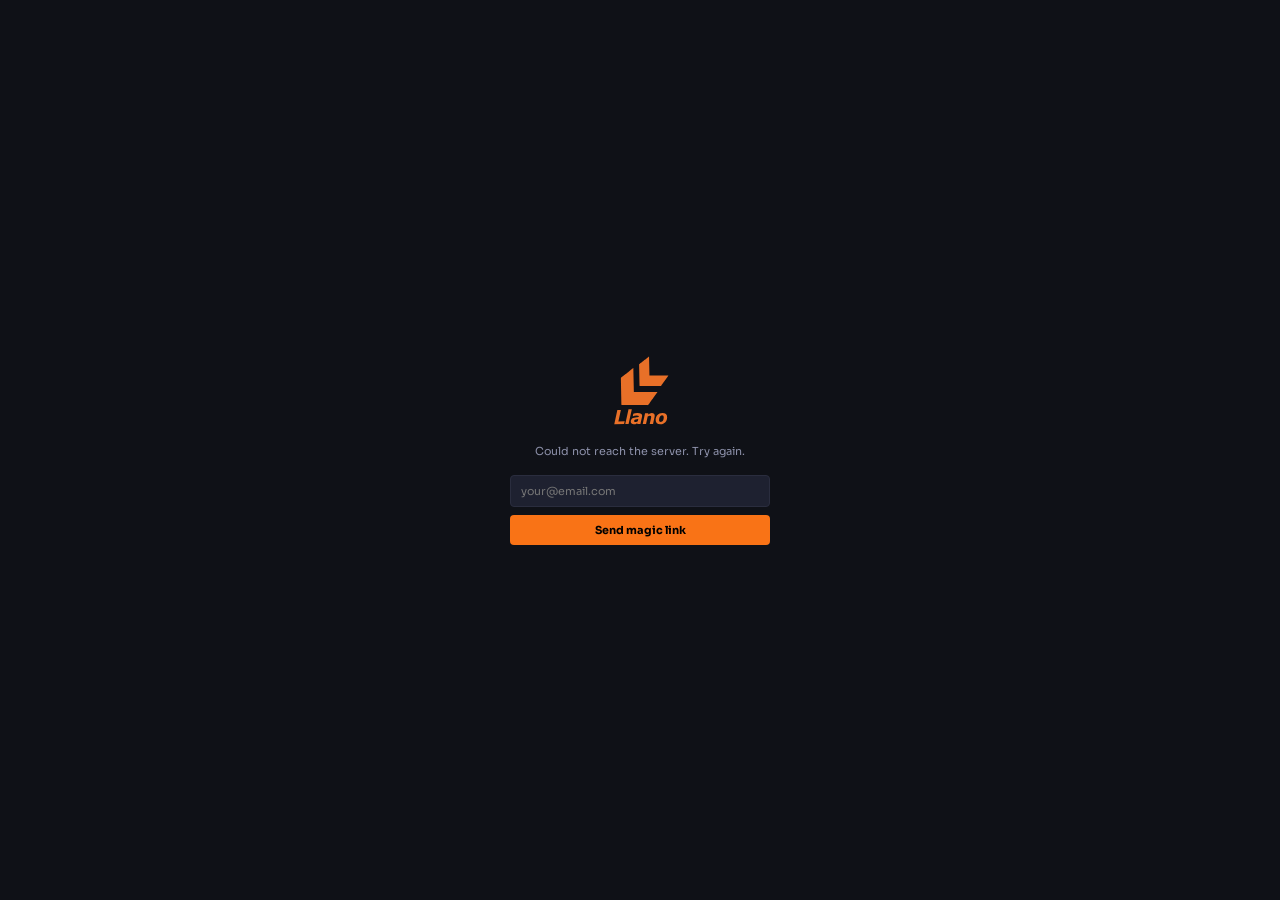
==== commit 03fcf489: "Built site for gh-pages" ====
--- a/app.html
+++ b/app.html
@@ -5,6 +5,9 @@
   <meta name="viewport" content="width=device-width, initial-scale=1.0" />
   <title>Llano — App</title>
   <link rel="icon" href="favicon.ico" />
+  <link rel="preconnect" href="https://fonts.googleapis.com" />
+  <link rel="preconnect" href="https://fonts.gstatic.com" crossorigin />
+  <link href="https://fonts.googleapis.com/css2?family=Sora:wght@400;600;700&display=swap" rel="stylesheet" />
   <link rel="stylesheet" href="https://unpkg.com/leaflet@1.9.4/dist/leaflet.css" />
   <script src="https://unpkg.com/leaflet@1.9.4/dist/leaflet.js"></script>
   <style>
@@ -744,6 +747,7 @@
       width: 11px; height: 11px; border-radius: 50%;
       background: #ff2d55; border: 2px solid rgba(255,255,255,.25);
       animation: hs-pulse 1.8s ease-in-out infinite;
+      transform-origin: 50% 50%;
     }
     .leaflet-container { background: #0f1117; }
 
@@ -1349,12 +1353,12 @@
 
       <div id="terminal">
         <div class="banner-line" style="display:flex;flex-direction:column;align-items:center;padding:20vh 0 2em;gap:0">
-          <div class="t-line"><span class="t-muted">  ────────────────────────────────────</span></div>
-          <div class="t-line"><span class="t-muted">  |    |    /\    |\  |   /--\ </span></div>
-          <div class="t-line"><span class="t-muted">  |    |   /  \   | \ |  /    \</span></div>
-          <div class="t-line"><span class="t-muted">  |__  |__/____\  |  \|  \____/</span></div>
-          <div class="t-line" style="color:var(--dim)">        route intelligence</div>
-          <div class="t-line"><span class="t-muted">  ────────────────────────────────────</span></div>
+          <pre style="color:var(--orange);line-height:1.6;background:none;margin:0;font-family:var(--font);font-size:1em"> _______________________
+|                       |_ _\_
+|         LLANO         || |  L_
+|_.====._________.====._||_|__._]
+  (_)(_)         (_)(_)  = =(_)</pre>
+          <div class="t-line" style="margin-top:.6em;color:var(--dim);font-size:.8em">  route intelligence · type a command below</div>
         </div>
 
         <div id="demo-section" style="display:none">
@@ -1767,22 +1771,24 @@
 
 <!-- Auth gate — shown when unauthenticated or link expired -->
 <div id="auth-gate" style="display:none;position:fixed;inset:0;background:var(--bg);
-  flex-direction:column;align-items:center;justify-content:center;gap:16px;z-index:9999;">
+  flex-direction:column;align-items:center;justify-content:center;gap:16px;z-index:9999;
+  font-family:'Sora','Segoe UI',system-ui,sans-serif;">
   <img src="logo-composite5.svg" style="height:72px;width:auto;" alt="Llano" />
   <div id="gate-msg" style="color:var(--muted);font-size:.85em;max-width:320px;text-align:center;">
     Sign in to continue.
   </div>
   <div id="gate-form" style="display:flex;flex-direction:column;gap:8px;width:260px;">
     <input id="gate-email" type="email" placeholder="your@email.com" autocomplete="email"
+      autocorrect="off" autocapitalize="off" spellcheck="false"
       style="background:var(--surface2);border:1px solid var(--border);border-radius:4px;
-        padding:8px 10px;color:var(--text);font-family:var(--font);font-size:.85em;outline:none;
+        padding:8px 10px;color:var(--text);font-family:'Sora','Segoe UI',system-ui,sans-serif;font-size:.85em;outline:none;
         transition:border-color .15s;"
       onfocus="this.style.borderColor='var(--orange)'"
       onblur="this.style.borderColor='var(--border)'"
       onkeydown="if(event.key==='Enter')requestGateAccess()" />
     <button onclick="requestGateAccess()"
       style="padding:8px;background:var(--orange);border:none;border-radius:4px;
-        color:#000;font-family:var(--font);font-size:.85em;font-weight:700;cursor:pointer;
+        color:#000;font-family:'Sora','Segoe UI',system-ui,sans-serif;font-size:.85em;font-weight:700;cursor:pointer;
         transition:opacity .15s;"
       onmouseover="this.style.opacity='.85'" onmouseout="this.style.opacity='1'">
       Send magic link
@@ -1807,12 +1813,32 @@
     return id;
   }
   function persistTrips() {
+    function slimPayload(payload) {
+      if (!payload || !payload.sorted) return payload;
+      return Object.assign({}, payload, {
+        sorted: payload.sorted.map(function(r) {
+          // Strip heavy geometry — keep everything needed for table display + rescore
+          var s = Object.assign({}, r);
+          if (s.route) s.route = { type: s.route.type, coordinates: s.route.coordinates };
+          delete s.hotspots; delete s.scores_raw;
+          return s;
+        })
+      });
+    }
+    var full = trips.slice(0, 100).map(function(t) {
+      var c = Object.assign({}, t); delete c.tables; return c;
+    });
     try {
-      var slim = trips.slice(0, 100).map(function(t) {
-        var c = Object.assign({}, t); delete c.tables; return c; // keep payload, drop live tables
-      });
-      localStorage.setItem("llano_trips", JSON.stringify(slim));
-    } catch(e) {}
+      localStorage.setItem("llano_trips", JSON.stringify(full));
+    } catch(e) {
+      // Quota exceeded — retry with geometry stripped from payloads
+      try {
+        var thin = full.map(function(t) {
+          return Object.assign({}, t, { payload: slimPayload(t.payload) });
+        });
+        localStorage.setItem("llano_trips", JSON.stringify(thin));
+      } catch(e2) {}
+    }
   }
   function loadPersistedTrips() {
     try {
@@ -2742,18 +2768,47 @@
         var sorted = routes.slice().sort(function(a, b) { return (sc(b.trips_per_crash)||0) - (sc(a.trips_per_crash)||0); });
         var fd = Math.min.apply(null, sorted.map(function(r) { return sc(r.duration_secs) || Infinity; }));
         var bi = 0; for (; bi < sorted.length; bi++) { if ((sc(sorted[bi].duration_secs)||Infinity) - fd <= 30) break; }
-        record.sorted = sorted; record.fastestDur = fd; record.baselineIdx = bi;
-        record.baselineTpc = sc(sorted[bi].trips_per_crash) || 1;
-        record.routeNames = sorted.map(function(r, i) { return (record.routeNames && record.routeNames[i]) || ("Route " + (i+1)); });
+
         var curWrapper = wrapperRef || rb.closest(".table-block");
         var tid = curWrapper ? curWrapper.dataset.tripId : null;
         var trip = tid ? trips.find(function(t) { return t.id === tid; }) : null;
-        if (trip && trip.payload && trip.payload.id === record.id) {
-          trip.payload.sorted = sorted; trip.payload.fastestDur = fd;
-          trip.payload.baselineIdx = bi; trip.payload.baselineTpc = record.baselineTpc;
+
+        // Build a completely fresh record (new id) so the DOM block is fully rebuilt
+        var newRecord = {
+          id:          "tbl-" + Math.random().toString(36).slice(2, 10),
+          from:        record.from,
+          to:          record.to,
+          via:         record.via   || [],
+          depart:      record.depart || "",
+          arrive:      record.arrive || "",
+          sorted:      sorted,
+          fastestDur:  fd,
+          baselineIdx: bi,
+          baselineTpc: sc(sorted[bi].trips_per_crash) || 1,
+          routeNames:  sorted.map(function(r, i) {
+                         return (record.routeNames && record.routeNames[i]) || ("Route " + (i+1));
+                       }),
+          selectedRoute: 0,
+          hdrRoute:    record.hdrRoute,
+          hdrTime:     record.hdrTime,
+          createdAt:   record.createdAt || (trip && trip.createdAt) || Date.now()
+        };
+        newRecord.tripId = tid;
+
+        // Update trip in-place: refresh timestamp + replace tables/payload with rescored data
+        if (trip) {
+          trip.refreshedAt = Date.now();
+          trip.tables = [newRecord];
+          trip.payload = Object.assign({}, trip.payload, {
+            sorted:      sorted,
+            routeNames:  newRecord.routeNames,
+            fastestDur:  fd,
+            baselineIdx: bi,
+            baselineTpc: newRecord.baselineTpc
+          });
         }
-        if (trip) trip.refreshedAt = Date.now();
-        // Save rescored routes as a new DB trip record
+
+        // POST rescored routes to DB → update trip_id for stable future rescores
         if (trip && trip.from && trip.to) {
           fetch("/trips", {
             method: "POST", credentials: "include",
@@ -2764,13 +2819,20 @@
           }).catch(function() {});
         }
         persistTrips();
-        var newBlock = buildTableBlock(record, tid);
-        var oldTbl = curWrapper ? curWrapper.querySelector("table.result-table") : null;
-        var newTbl = newBlock.querySelector("table.result-table");
-        if (oldTbl && newTbl) oldTbl.parentNode.replaceChild(newTbl, oldTbl);
+
+        // Replace the entire DOM block with a freshly built one
+        var newBlock = buildTableBlock(newRecord, tid);
+        if (curWrapper && curWrapper.parentNode) {
+          curWrapper.parentNode.replaceChild(newBlock, curWrapper);
+        }
         rb.classList.remove("spinning"); rb.disabled = false;
+
+        // Refresh sidebar to show updated "refreshed X ago" timestamp
+        if (typeof renderSidebar === "function") renderSidebar();
+
+        // Update map with fresh route geometry (don't rezoom)
         if (typeof updateMap === "function") updateMap(sorted, false);
-        if (typeof highlightRoute === "function") highlightRoute(record.selectedRoute || 0);
+        if (typeof highlightRoute === "function") highlightRoute(0);
       }
 
       function onError(err) {
@@ -3026,17 +3088,15 @@
     var w = document.createElement("div");
     w.className = "banner-line";
     w.style.cssText = "display:flex;flex-direction:column;align-items:center;padding:20vh 0 2em;gap:0";
-    [
-      '<span class="t-muted">  ────────────────────────────────────</span>',
-      '<span class="t-muted">  |    |    /\\    |\\  |   /--\\ </span>',
-      '<span class="t-muted">  |    |   /  \\   | \\ |  /    \\</span>',
-      '<span class="t-muted">  |__  |__/____\\  |  \\|  \\____/</span>',
-      '<span style="color:var(--dim)">        route intelligence</span>',
-      '<span class="t-muted">  ────────────────────────────────────</span>'
-    ].forEach(function(h) {
-      var d = document.createElement("div"); d.className = "t-line"; d.innerHTML = h;
-      w.appendChild(d);
-    });
+    var pre = document.createElement("pre");
+    pre.style.cssText = "color:var(--orange);line-height:1.6;background:none;margin:0;font-family:var(--font);font-size:1em";
+    pre.textContent = " _______________________\n|                       |_ _\\_\n|         LLANO         || |  L_\n|_.====._________.====._||_|__._]\n  (_)(_)         (_)(_)  = =(_)";
+    w.appendChild(pre);
+    var sub = document.createElement("div");
+    sub.className = "t-line";
+    sub.style.cssText = "margin-top:.6em;color:var(--dim);font-size:.8em";
+    sub.textContent = "  route intelligence · type a command below";
+    w.appendChild(sub);
     terminal.appendChild(w);
     if (cursor) terminal.appendChild(cursor);
     else { var cl = document.createElement("div"); cl.id = "cursor-line"; terminal.appendChild(cl); }
@@ -3125,8 +3185,8 @@
     if (typeof updateGhost === "function") updateGhost();
     var last = tables[tables.length - 1];
     if (typeof updateMap === "function" && last.sorted && last.sorted.length) {
+      if (mapCollapsed) expandMap();
       updateMap(last.sorted, true); highlightRoute(last.selectedRoute || 0);
-      if (mapCollapsed) expandMap();
     }
     switchView("terminal");
     setTimeout(function() { document.getElementById("cmd-input").focus(); }, 50);
@@ -4909,11 +4969,10 @@
 
     if (fitView && allLatLngs.length) {
       appMap.invalidateSize();
-      // Defer fitBounds until after any map-pane expand transition (250ms) settles
       setTimeout(function() {
         appMap.invalidateSize();
         appMap.fitBounds(allLatLngs, { padding: [40, 40], maxZoom: 13 });
-      }, 260);
+      }, 400);
     }
   }
 
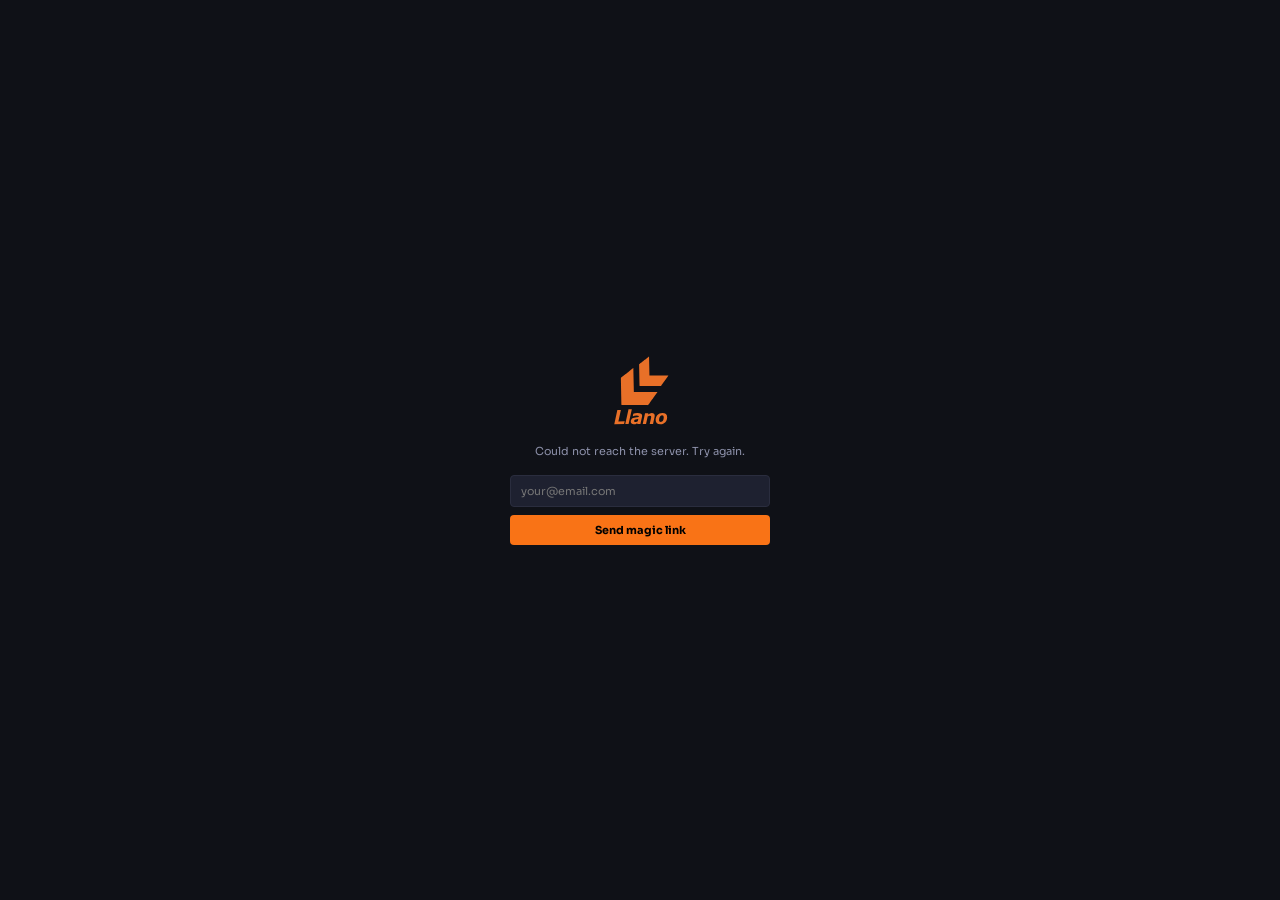
==== commit d4d9def9: "Built site for gh-pages" ====
--- a/app.html
+++ b/app.html
@@ -1238,10 +1238,22 @@
       outline: none;
       font-family: var(--font);
       font-size: 13px;
+      color: transparent;
+      caret-color: var(--orange);
+      position: relative;
+      z-index: 1;
+    }
+    #cmd-input::placeholder { color: var(--dim); }
+    #cmd-hl {
+      position: absolute;
+      top: 0; left: 0;
+      font-family: var(--font);
+      font-size: 13px;
       color: var(--text);
-      caret-color: var(--orange);
-    }
-    #cmd-input::placeholder { color: var(--dim); }
+      white-space: pre;
+      pointer-events: none;
+      z-index: 0;
+    }
     #cmd-ghost {
       position: absolute;
       top: 0; left: 0;
@@ -1419,6 +1431,7 @@
       <div id="input-bar">
         <span id="input-prompt">llano&gt;</span>
         <div id="input-wrap">
+          <span id="cmd-hl"></span>
           <span id="cmd-ghost"></span>
           <input id="cmd-input" type="text"
                  autocomplete="off" spellcheck="false"
@@ -1813,31 +1826,35 @@
     return id;
   }
   function persistTrips() {
-    function slimPayload(payload) {
+    function stripPayload(payload, keepGeom) {
       if (!payload || !payload.sorted) return payload;
       return Object.assign({}, payload, {
         sorted: payload.sorted.map(function(r) {
-          // Strip heavy geometry — keep everything needed for table display + rescore
           var s = Object.assign({}, r);
-          if (s.route) s.route = { type: s.route.type, coordinates: s.route.coordinates };
+          if (!keepGeom) delete s.route;
           delete s.hotspots; delete s.scores_raw;
           return s;
         })
       });
     }
-    var full = trips.slice(0, 100).map(function(t) {
-      var c = Object.assign({}, t); delete c.tables; return c;
-    });
-    try {
-      localStorage.setItem("llano_trips", JSON.stringify(full));
-    } catch(e) {
-      // Quota exceeded — retry with geometry stripped from payloads
-      try {
-        var thin = full.map(function(t) {
-          return Object.assign({}, t, { payload: slimPayload(t.payload) });
-        });
-        localStorage.setItem("llano_trips", JSON.stringify(thin));
-      } catch(e2) {}
+    // Build serialisable trip list; tables are always stripped (in-memory only)
+    function build(maxTrips, geomTrips) {
+      return trips.slice(0, maxTrips).map(function(t, i) {
+        var c = Object.assign({}, t);
+        delete c.tables;
+        if (i >= geomTrips) c.payload = stripPayload(t.payload, false);
+        return c;
+      });
+    }
+    // Try increasingly aggressive compression until one fits
+    var attempts = [
+      function() { return build(100, 100); }, // all trips, full geometry
+      function() { return build(100, 15);  }, // all trips, geometry for 15 most recent
+      function() { return build(50,  10);  }, // 50 trips,  geometry for 10 most recent
+      function() { return build(20,  5);   }, // 20 trips,  geometry for 5  most recent
+    ];
+    for (var ai = 0; ai < attempts.length; ai++) {
+      try { localStorage.setItem("llano_trips", JSON.stringify(attempts[ai]())); return; } catch(e) {}
     }
   }
   function loadPersistedTrips() {
@@ -1914,14 +1931,23 @@
   setTimeout(loadTripsFromApi, 500); // after auth/me resolves
 
   // ── Terminal session persistence ──
+  // null  = key never set (save failed or first visit) → fallback to most recent trip
+  // "[]"  = user explicitly cleared                   → show empty
+  // "[…]" = normal restore
+  var _termRaw = localStorage.getItem("llano_terminal");
   var terminalTripIds = [];
-  try { terminalTripIds = JSON.parse(localStorage.getItem("llano_terminal") || "[]"); } catch(e) {}
+  if (_termRaw !== null) { try { terminalTripIds = JSON.parse(_termRaw); } catch(e) {} }
   function persistTerminal() {
     try { localStorage.setItem("llano_terminal", JSON.stringify(terminalTripIds)); } catch(e) {}
   }
   function restoreTerminal() {
     var ids = terminalTripIds.slice();
     terminalTripIds = [];
+    // If the key was never saved (save failed / fresh install), fall back to most recent trip
+    if (!ids.length && localStorage.getItem("llano_terminal") === null) {
+      var recent = trips.find(function(t) { return t.payload && t.payload.sorted && t.payload.sorted.length; });
+      if (recent) ids = [recent.id];
+    }
     ids.forEach(function(id) { loadTrip(id); });
   }
   var activeTags = [];
@@ -2760,7 +2786,6 @@
 
       var serverTripId = trip2 && trip2.trip_id;
       var n = (origRoutes && origRoutes.length) || 1;
-      console.log("[refresh] serverTripId=" + serverTripId + " n=" + n + " tid2=" + tid2);
 
       function applyRoutes(routes) {
         var sc = function(v) { return Array.isArray(v) ? v[0] : v; };
@@ -3150,6 +3175,8 @@
     record.tripId = trip.id;
     trips.unshift(trip);
     persistTrips();
+    // Register in terminal immediately — before any post-render code can throw
+    if (terminalTripIds.indexOf(trip.id) === -1) { terminalTripIds.push(trip.id); persistTerminal(); }
     renderSidebar();
     return trip.id;
   }
@@ -3656,7 +3683,7 @@
     if (!raw) return;
     input.value = "";
     histIdx = -1; histDraft = "";
-    if (typeof cmdHistory !== "undefined") { cmdHistory.push(raw); if (cmdHistory.length > 200) cmdHistory.shift(); }
+    cmdHistory.push(raw); if (cmdHistory.length > 200) cmdHistory.shift(); persistHistory();
     if (typeof updateGhost === "function") updateGhost();
 
     // Normalise smart/curly quotes before any processing
@@ -3686,6 +3713,28 @@
 
     if (cmd === "clear") {
       clearTerminal();
+      return;
+    }
+
+    if (cmd === "debug") {
+      appendLine('<span class="t-prompt">llano&gt; </span><span class="t-cmd">debug</span>');
+      try {
+        var dbgRaw  = localStorage.getItem("llano_trips");
+        var dbgTerm = localStorage.getItem("llano_terminal");
+        var dbgSaved = dbgRaw ? JSON.parse(dbgRaw) : [];
+        appendLine('<span class="t-muted">  localStorage trips:   ' + dbgSaved.length + ' entries, ' + ((dbgRaw||"").length/1024).toFixed(1) + ' KB</span>');
+        dbgSaved.forEach(function(t, i) {
+          var hasPl = t.payload && t.payload.sorted && t.payload.sorted.length;
+          var hasGeom = hasPl && t.payload.sorted.some(function(r) { return r.route && r.route.coordinates && r.route.coordinates.length; });
+          appendLine('<span class="t-muted">    [' + i + '] ' + escHtml(t.from||"?") + ' → ' + escHtml(t.to||"?") + ' | id=' + t.id + ' | payload=' + (hasPl?"✓":"✗") + ' geom=' + (hasGeom?"✓":"✗") + '</span>');
+        });
+        appendLine('<span class="t-muted">  terminal ids (stored): ' + escHtml(dbgTerm||"[]") + '</span>');
+        appendLine('<span class="t-muted">  trips in memory:       ' + trips.length + '</span>');
+        appendLine('<span class="t-muted">  terminal ids (memory): ' + escHtml(JSON.stringify(terminalTripIds)) + '</span>');
+      } catch(dbgErr) {
+        appendLine('<span class="t-warn">  debug error: ' + escHtml(String(dbgErr)) + '</span>');
+      }
+      appendLine('');
       return;
     }
 
@@ -4049,7 +4098,6 @@
       wrapper.dataset.tripId = tripId;
       tagZoneEl.dataset.tripId = tripId;
       renderTagZone(tagZoneEl, tripId);
-      if (terminalTripIds.indexOf(tripId) === -1) { terminalTripIds.push(tripId); persistTerminal(); }
       delBtn.onclick = (function(tid, tbid) {
         return function(e) { e.stopPropagation(); deleteTable(tid, tbid); };
       })(tripId, tableId);
@@ -4378,9 +4426,21 @@
   var SUGGESTION = 'score --from "Austin" --to "Round Rock"';
   var cmdInput = document.getElementById("cmd-input");
   var cmdGhost = document.getElementById("cmd-ghost");
+  var cmdHl    = document.getElementById("cmd-hl");
   var cmdHistory = [], histIdx = -1, histDraft = "";
+  try { var _h = localStorage.getItem("llano_cmd_history"); if (_h) cmdHistory = JSON.parse(_h); } catch(e) {}
+  function persistHistory() { try { localStorage.setItem("llano_cmd_history", JSON.stringify(cmdHistory.slice(-200))); } catch(e) {} }
+
+  function hlInput(val) {
+    if (!val) { cmdHl.innerHTML = ""; return; }
+    // Highlight --flag tokens in soft orange; everything else stays default
+    var html = val.replace(/(&)/g, "&amp;").replace(/(<)/g, "&lt;").replace(/(>)/g, "&gt;");
+    html = html.replace(/(--\w[\w-]*)/g, '<span style="color:var(--dim)">$1</span>');
+    cmdHl.innerHTML = html;
+  }
 
   function updateGhost() {
+    hlInput(cmdInput.value);
     if (cmdInput.value === "") {
       cmdGhost.textContent = SUGGESTION;
       cmdGhost.style.left = "0px";
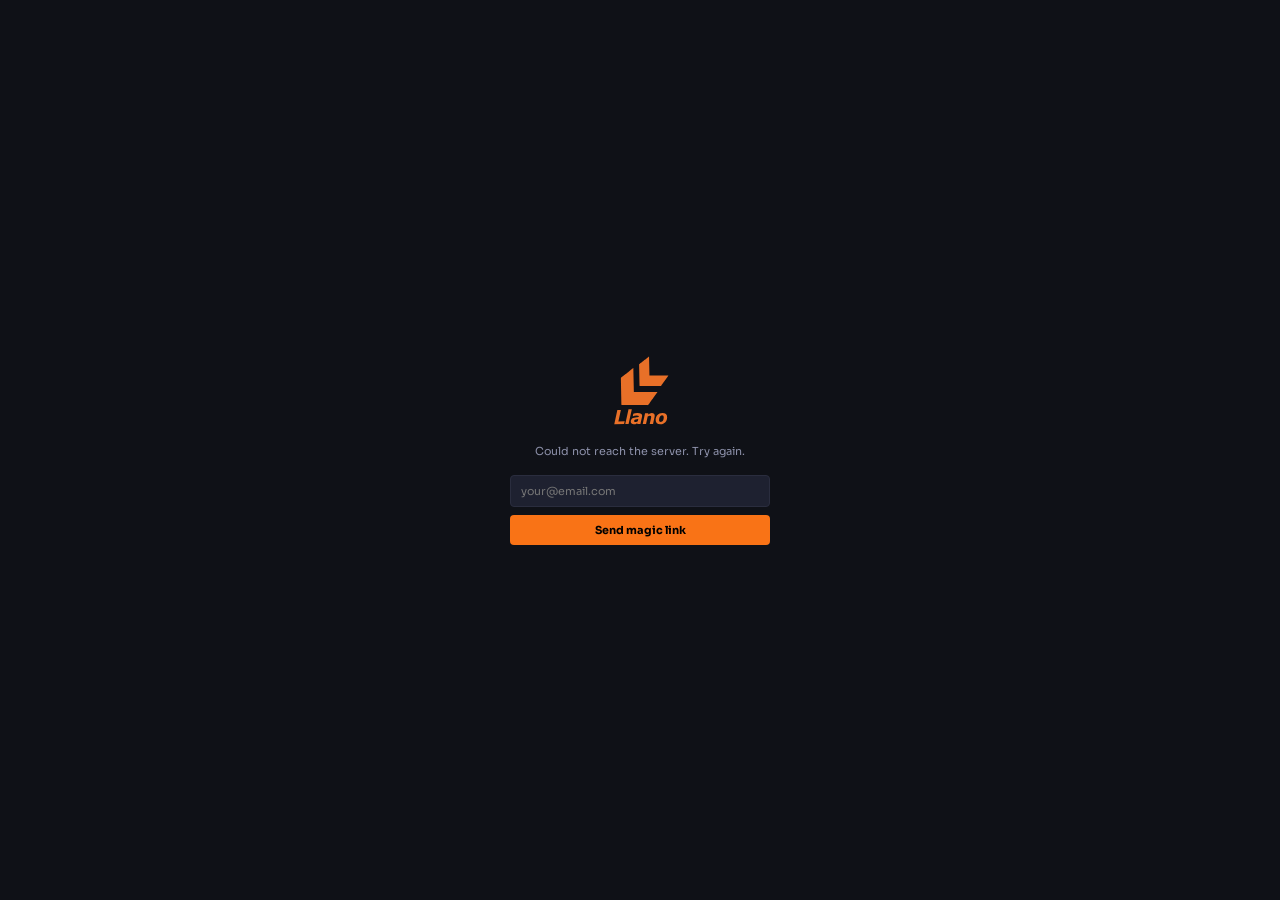
==== commit 2ebc8b12: "Built site for gh-pages" ====
--- a/app.html
+++ b/app.html
@@ -508,6 +508,7 @@
       border-collapse: collapse;
       width: 100%;
       max-width: 800px;
+      table-layout: fixed;
     }
     .result-table th {
       font-size: .75em;
@@ -517,11 +518,16 @@
       border-bottom: 1px solid var(--border);
       font-weight: 400;
       letter-spacing: .04em;
-    }
+      overflow: hidden;
+    }
+    .result-table th:first-child { width: 32%; }
     .result-table td {
       padding: 6px 16px 6px 0;
       font-size: .82em;
       border-bottom: 1px solid #1e2130;
+      overflow: hidden;
+      text-overflow: ellipsis;
+      white-space: nowrap;
     }
     .result-table tr.selected td { background: #1e2130; }
     .result-table tr.selected { box-shadow: inset 2px 0 0 var(--orange); }
@@ -5020,11 +5026,16 @@
       allLatLngs = allLatLngs.concat(latlngs);
     });
 
-    // Origin / destination markers from first route's waypoints
-    var wp = sortedRoutes[0] && sortedRoutes[0].waypoints;
-    if (wp && wp.length >= 2) {
-      mapMarkers.push(L.marker([wp[0][1], wp[0][0]],                   { icon: markerIcon("#F97316") }).addTo(appMap));
-      mapMarkers.push(L.marker([wp[wp.length-1][1], wp[wp.length-1][0]], { icon: markerIcon("#F97316") }).addTo(appMap));
+    // Origin / destination markers — derived from route geometry so coords match polyline
+    var firstGeom = null;
+    for (var gi = 0; gi < sortedRoutes.length; gi++) {
+      var _c = sortedRoutes[gi].route && sortedRoutes[gi].route.coordinates;
+      if (_c && _c.length) { firstGeom = _c; break; }
+    }
+    if (firstGeom) {
+      var _o = firstGeom[0], _d = firstGeom[firstGeom.length - 1];
+      mapMarkers.push(L.marker([_o[1], _o[0]], { icon: markerIcon("#F97316") }).addTo(appMap));
+      mapMarkers.push(L.marker([_d[1], _d[0]], { icon: markerIcon("#F97316") }).addTo(appMap));
     }
 
     if (fitView && allLatLngs.length) {
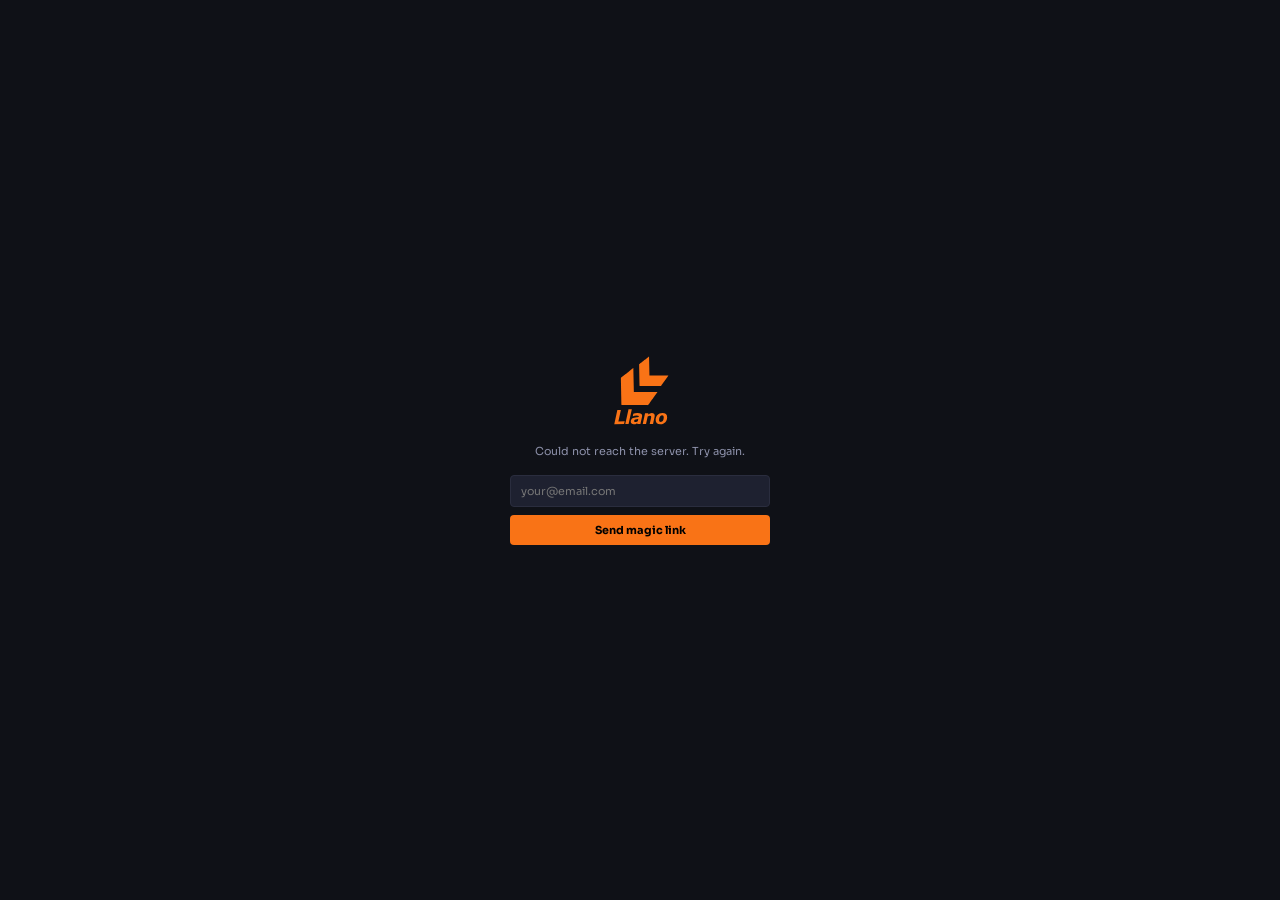
==== commit 012e5ace: "Built site for gh-pages" ====
--- a/app.html
+++ b/app.html
@@ -4,7 +4,11 @@
   <meta charset="UTF-8" />
   <meta name="viewport" content="width=device-width, initial-scale=1.0" />
   <title>Llano — App</title>
-  <link rel="icon" href="favicon.ico" />
+  <link rel="icon" type="image/x-icon" href="favicon.ico" />
+  <link rel="icon" type="image/png" sizes="32x32" href="favicon-32x32.png" />
+  <link rel="icon" type="image/png" sizes="16x16" href="favicon-16x16.png" />
+  <link rel="apple-touch-icon" sizes="180x180" href="apple-touch-icon.png" />
+  <link rel="manifest" href="site.webmanifest" />
   <link rel="preconnect" href="https://fonts.googleapis.com" />
   <link rel="preconnect" href="https://fonts.gstatic.com" crossorigin />
   <link href="https://fonts.googleapis.com/css2?family=Sora:wght@400;600;700&display=swap" rel="stylesheet" />
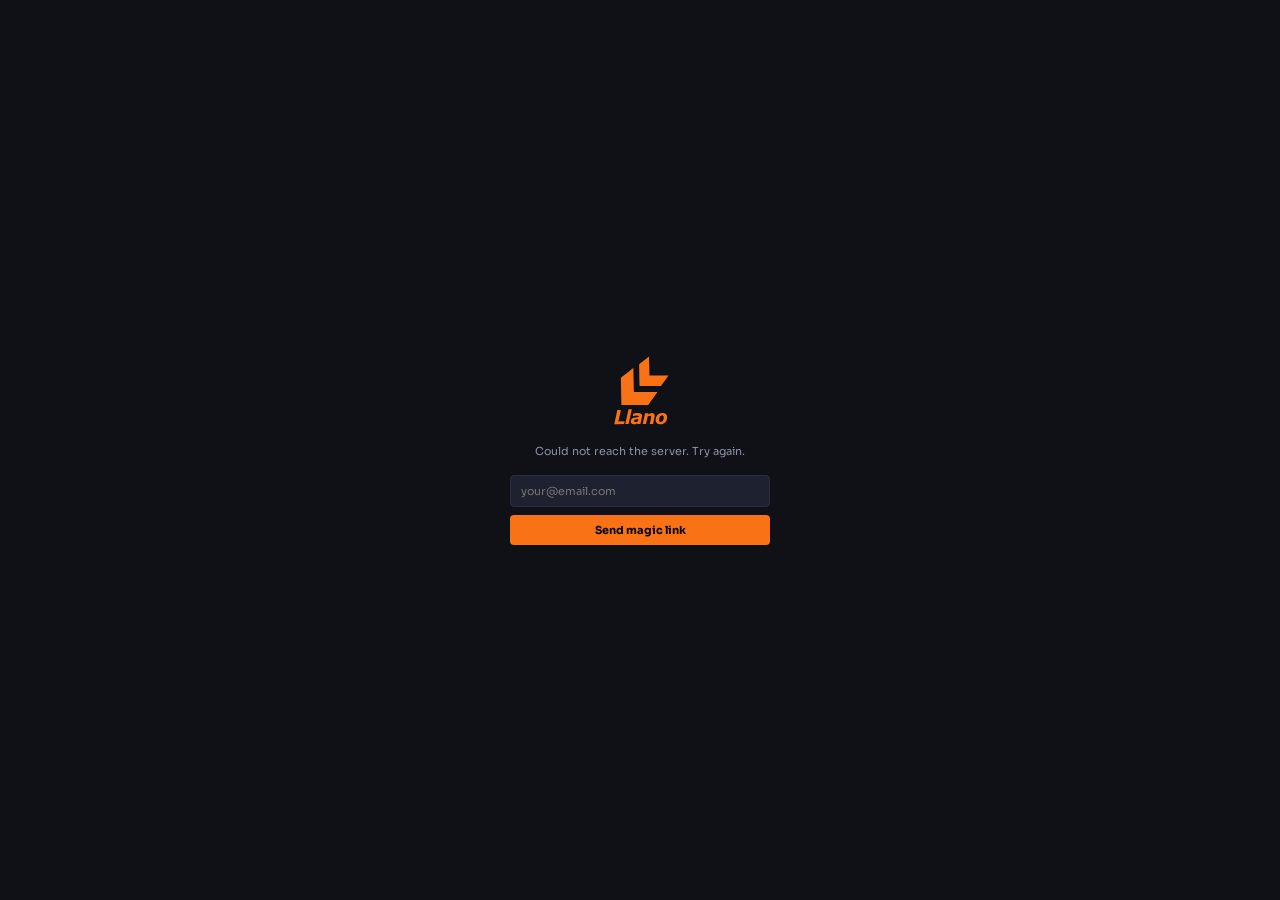
==== commit f86585a0: "Built site for gh-pages" ====
--- a/app.html
+++ b/app.html
@@ -3,7 +3,7 @@
 <head>
   <meta charset="UTF-8" />
   <meta name="viewport" content="width=device-width, initial-scale=1.0" />
-  <title>Llano — App</title>
+  <title>Llano Dispatch</title>
   <link rel="icon" type="image/x-icon" href="favicon.ico" />
   <link rel="icon" type="image/png" sizes="32x32" href="favicon-32x32.png" />
   <link rel="icon" type="image/png" sizes="16x16" href="favicon-16x16.png" />
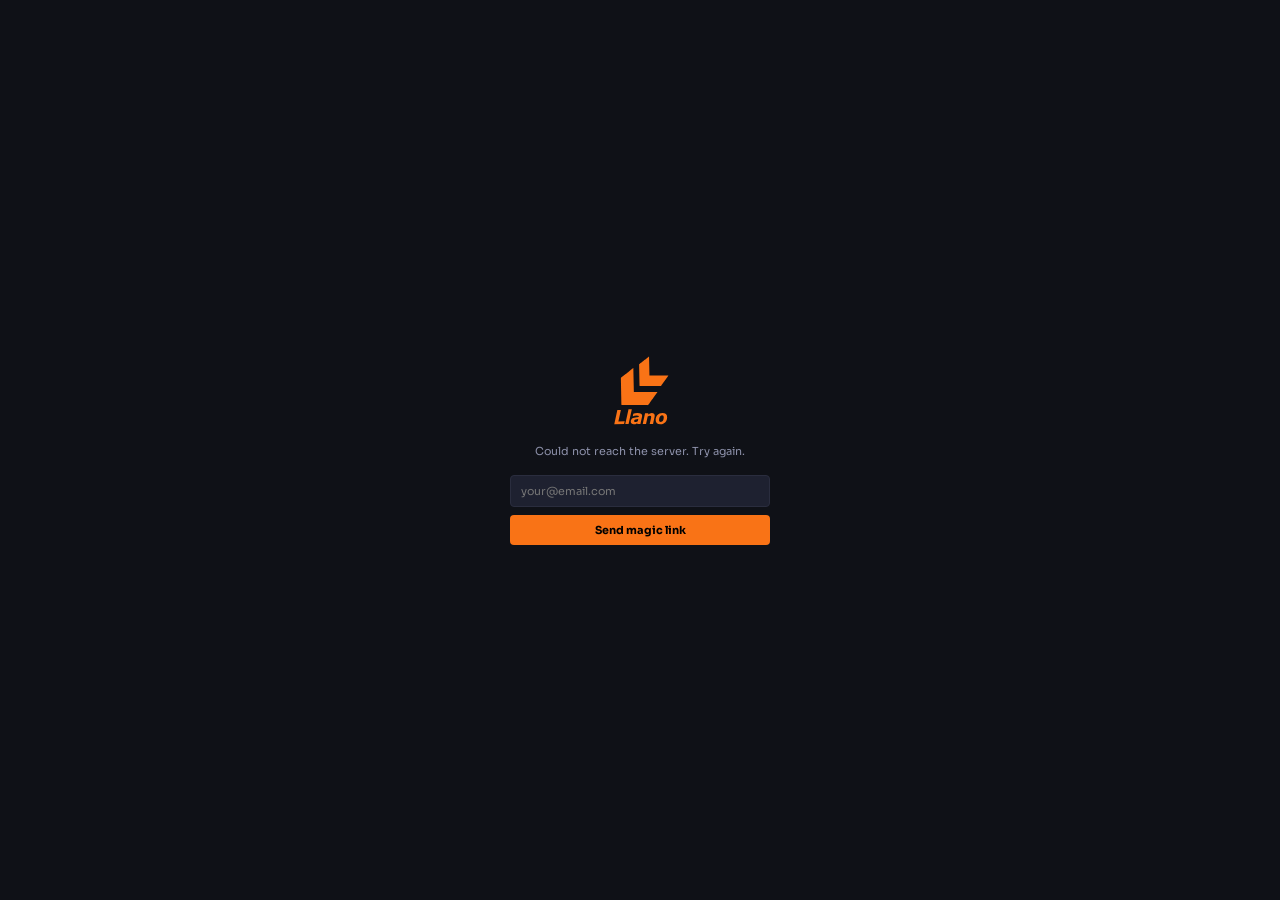
==== commit b7a0f9ae: "Built site for gh-pages" ====
--- a/app.html
+++ b/app.html
@@ -14,6 +14,7 @@
   <link href="https://fonts.googleapis.com/css2?family=Sora:wght@400;600;700&display=swap" rel="stylesheet" />
   <link rel="stylesheet" href="https://unpkg.com/leaflet@1.9.4/dist/leaflet.css" />
   <script src="https://unpkg.com/leaflet@1.9.4/dist/leaflet.js"></script>
+  <script src="https://cdn.jsdelivr.net/npm/marked@9/marked.min.js"></script>
   <style>
     *, *::before, *::after { box-sizing: border-box; margin: 0; padding: 0; user-select: none; }
     ::selection { background: transparent; }
@@ -385,8 +386,30 @@
     .tb-btn.primary:hover { background: var(--orange); color: #000; }
 
     /* ── Views ── */
-    #view-terminal, #view-board { flex: 1; overflow: hidden; display: flex; flex-direction: column; }
-    #view-board { display: none; }
+    #view-terminal, #view-board, #view-ai { flex: 1; overflow: hidden; display: flex; flex-direction: column; }
+    #view-board, #view-ai { display: none; }
+    #ai-messages::-webkit-scrollbar { width: 4px; }
+    #ai-messages::-webkit-scrollbar-thumb { background: var(--border); border-radius: 2px; }
+    .ai-msg { max-width: 680px; line-height: 1.55; font-size: .83em; }
+    .ai-msg.user { align-self: flex-end; background: var(--orange); color: #fff; border-radius: 12px 12px 2px 12px; padding: 8px 12px; }
+    .ai-msg.assistant { align-self: flex-start; background: var(--bg2); border: 1px solid var(--border); border-radius: 2px 12px 12px 12px; padding: 10px 14px; }
+    .ai-msg.assistant p { margin: 0 0 .6em; }
+    .ai-msg.assistant p:last-child { margin-bottom: 0; }
+    .ai-msg.assistant h1,.ai-msg.assistant h2,.ai-msg.assistant h3 { font-size: .95em; font-weight: 600; margin: .8em 0 .3em; color: var(--text); }
+    .ai-msg.assistant ul,.ai-msg.assistant ol { padding-left: 1.4em; margin: .4em 0; }
+    .ai-msg.assistant li { margin-bottom: .2em; }
+    .ai-msg.assistant code { background: var(--bg); border: 1px solid var(--border); border-radius: 3px; padding: 1px 4px; font-family: monospace; font-size: .9em; }
+    .ai-msg.assistant pre { background: var(--bg); border: 1px solid var(--border); border-radius: 4px; padding: 8px 10px; overflow-x: auto; margin: .5em 0; }
+    .ai-msg.assistant pre code { background: none; border: none; padding: 0; }
+    .ai-msg.assistant blockquote { border-left: 2px solid var(--border); padding-left: 10px; color: var(--dim); margin: .4em 0; }
+    .ai-msg.assistant table { border-collapse: collapse; font-size: .9em; margin: .6em 0; width: 100%; }
+    .ai-msg.assistant th { background: var(--bg); color: var(--muted); font-weight: 600; text-align: left; padding: 5px 10px; border: 1px solid var(--border); }
+    .ai-msg.assistant td { padding: 4px 10px; border: 1px solid var(--border); }
+    .ai-msg.assistant tr:nth-child(even) td { background: rgba(255,255,255,.02); }
+    .ai-msg.assistant strong { font-weight: 600; color: var(--text); }
+    .ai-msg.assistant hr { border: none; border-top: 1px solid var(--border); margin: .6em 0; }
+    .ai-msg.thinking { align-self: flex-start; color: var(--dim); font-style: italic; font-size: .78em; padding: 4px 0; }
+    .ai-msg.error { align-self: flex-start; color: #e55; font-size: .78em; }
 
     /* ── Terminal ── */
     #terminal {
@@ -1364,6 +1387,7 @@
       <div id="topbar-actions">
         <button class="tb-btn" id="btn-terminal" onclick="switchView('terminal')">⌨ Sandbox</button>
         <button class="tb-btn" id="btn-board"    onclick="switchView('board')">⊞ Board</button>
+        <button class="tb-btn" id="btn-ai"       onclick="switchView('ai')">✦ AI</button>
         <button class="tb-btn primary" onclick="showCertify()">✦ Certify Route</button>
       </div>
     </div>
@@ -1499,6 +1523,29 @@
       </div>
     </div><!-- /view-board -->
 
+    <!-- AI view -->
+    <div id="view-ai" style="display:none;flex:1;flex-direction:column;overflow:hidden;">
+      <div id="ai-conv-bar" style="display:flex;align-items:center;gap:8px;padding:10px 16px;border-bottom:1px solid var(--border);flex-shrink:0;">
+        <span style="font-size:.78em;color:var(--dim)">Conversation:</span>
+        <select id="ai-conv-select" style="flex:1;background:var(--bg2);border:1px solid var(--border);color:var(--fg);border-radius:4px;padding:3px 6px;font-size:.78em;" onchange="aiSelectConversation(this.value)">
+          <option value="">New conversation</option>
+        </select>
+        <button onclick="aiNewConversation()" style="font-size:.72em;padding:3px 8px;background:none;border:1px solid var(--border);border-radius:4px;color:var(--dim);cursor:pointer;">+ New</button>
+        <select id="ai-model-select" style="background:var(--bg2);border:1px solid var(--border);color:var(--dim);border-radius:4px;padding:3px 6px;font-size:.72em;" onchange="aiSaveModel(this.value)" title="Model">
+          <option value="claude-sonnet-4-6">Sonnet</option>
+          <option value="claude-opus-4-6">Opus</option>
+        </select>
+      </div>
+      <div id="ai-messages" style="flex:1;overflow-y:auto;padding:16px 20px;display:flex;flex-direction:column;gap:12px;"></div>
+      <div id="ai-input-row" style="padding:12px 16px;border-top:1px solid var(--border);display:flex;gap:8px;flex-shrink:0;">
+        <textarea id="ai-input" rows="2" placeholder="Ask about past trips, optimize a route, analyze your last month…"
+          style="flex:1;background:var(--bg2);border:1px solid var(--border);color:var(--fg);border-radius:6px;padding:8px 10px;font-family:var(--font);font-size:.82em;resize:none;line-height:1.4;"
+          onkeydown="if(event.key==='Enter'&&!event.shiftKey){event.preventDefault();aiSend();}"></textarea>
+        <button onclick="aiSend()" id="ai-send-btn"
+          style="align-self:flex-end;padding:8px 16px;background:var(--orange);color:#fff;border:none;border-radius:6px;font-family:var(--font);font-size:.82em;cursor:pointer;white-space:nowrap;">Send</button>
+      </div>
+    </div><!-- /view-ai -->
+
     <!-- Settings view -->
     <div id="view-settings">
 
@@ -1510,7 +1557,7 @@
         <!-- Section nav -->
         <div class="settings-nav">
           <div class="settings-nav-item active" onclick="showSettingsSection('profile',this)">Profile</div>
-          <div class="settings-nav-item" onclick="showSettingsSection('keys',this)">API Keys</div>
+          <div class="settings-nav-item" onclick="showSettingsSection('keys',this)">Llano Keys</div>
           <div class="settings-nav-item" onclick="showSettingsSection('integrations',this)">Integrations</div>
           <div class="settings-nav-item" onclick="showSettingsSection('usage',this)">Usage</div>
           <div class="settings-nav-item" onclick="showSettingsSection('members',this)">Members</div>
@@ -1572,10 +1619,10 @@
           </div>
         </div>
 
-        <!-- ── API Keys ── -->
+        <!-- ── Llano Keys ── -->
         <div class="settings-pane" id="spane-keys" style="display:none">
           <div class="settings-section">
-            <h2>API Keys</h2>
+            <h2>Llano Keys</h2>
             <div class="settings-sub">Keys are tied to your org (<span id="settings-org-domain">—</span>) and share the same credit pool. Shown once on creation.</div>
             <div class="key-reveal" id="key-reveal">
               <div class="key-reveal-value" id="key-reveal-value" onclick="copyRevealedKey(this)" title="Click to copy"></div>
@@ -1835,99 +1882,62 @@
     for (var i = 0; i < 6; i++) id += chars[Math.floor(Math.random() * chars.length)];
     return id;
   }
-  function persistTrips() {
-    function stripPayload(payload, keepGeom) {
-      if (!payload || !payload.sorted) return payload;
-      return Object.assign({}, payload, {
-        sorted: payload.sorted.map(function(r) {
-          var s = Object.assign({}, r);
-          if (!keepGeom) delete s.route;
-          delete s.hotspots; delete s.scores_raw;
-          return s;
-        })
-      });
-    }
-    // Build serialisable trip list; tables are always stripped (in-memory only)
-    function build(maxTrips, geomTrips) {
-      return trips.slice(0, maxTrips).map(function(t, i) {
-        var c = Object.assign({}, t);
-        delete c.tables;
-        if (i >= geomTrips) c.payload = stripPayload(t.payload, false);
-        return c;
-      });
-    }
-    // Try increasingly aggressive compression until one fits
-    var attempts = [
-      function() { return build(100, 100); }, // all trips, full geometry
-      function() { return build(100, 15);  }, // all trips, geometry for 15 most recent
-      function() { return build(50,  10);  }, // 50 trips,  geometry for 10 most recent
-      function() { return build(20,  5);   }, // 20 trips,  geometry for 5  most recent
-    ];
-    for (var ai = 0; ai < attempts.length; ai++) {
-      try { localStorage.setItem("llano_trips", JSON.stringify(attempts[ai]())); return; } catch(e) {}
-    }
-  }
+  // ── Per-user localStorage scoping ──
+  var currentUserEmail = null;
+  function lsKey(name) {
+    return "llano_" + name + (currentUserEmail ? "_" + currentUserEmail : "_anon");
+  }
+
+  // Trip list is server-authoritative — no localStorage persistence
+  function persistTrips() {}
   function loadPersistedTrips() {
-    try {
-      var raw = localStorage.getItem("llano_trips");
-      if (raw) trips = JSON.parse(raw);
-    } catch(e) {}
+    try { localStorage.removeItem(lsKey("trips")); } catch(e) {}
   }
   function getHiddenTripIds() {
-    try { return JSON.parse(localStorage.getItem("llano_hidden_trip_ids") || "[]"); } catch(e) { return []; }
+    try { return JSON.parse(localStorage.getItem(lsKey("hidden_ids")) || "[]"); } catch(e) { return []; }
   }
   function addHiddenTripIds(ids) {
     try {
       var existing = getHiddenTripIds();
       var merged = existing.concat(ids.filter(function(id) { return existing.indexOf(id) === -1; }));
       if (merged.length > 1000) merged = merged.slice(merged.length - 1000);
-      localStorage.setItem("llano_hidden_trip_ids", JSON.stringify(merged));
+      localStorage.setItem(lsKey("hidden_ids"), JSON.stringify(merged));
     } catch(e) {}
   }
 
   function loadTripsFromApi() {
-    var hiddenIds = getHiddenTripIds();
     fetch("/trips", { credentials: "include" })
       .then(function(r) { return r.ok ? r.json() : Promise.reject(); })
       .then(function(serverTrips) {
-        var changed = false;
-        serverTrips.forEach(function(st) {
-          if (hiddenIds.indexOf(st.trip_id) !== -1) return; // hidden by a prior clear or delete
-          var existing = trips.find(function(t) { return t.trip_id && t.trip_id === st.trip_id; });
-          // Fallback: match local trip that never got a trip_id (auth resolved after scoring)
-          if (!existing) {
-            var approxTime = st.created_at ? new Date(st.created_at).getTime() : 0;
-            existing = trips.find(function(t) {
-              return !t.trip_id &&
-                     (t.from || "").trim().toLowerCase() === (st.from || "").trim().toLowerCase() &&
-                     (t.to   || "").trim().toLowerCase() === (st.to   || "").trim().toLowerCase() &&
-                     Math.abs((t.createdAt || 0) - approxTime) < 300000; // 5 min window
-            });
-            if (existing) { existing.trip_id = st.trip_id; changed = true; }
-          }
-          if (existing) {
-            var sTags = (st.tags || []).filter(function(t) { return t && !/^\{/.test(t); });
-            existing.tags      = sTags.length ? sTags : (existing.tags || []);
-            existing.certified = st.certified;
-          } else {
-            trips.push({
-              id:        genLnoId(),
-              trip_id:   st.trip_id,
-              from:      st.from || "",
-              to:        st.to   || "",
-              createdAt: st.created_at ? new Date(st.created_at).getTime() : 0,
-              tags:      (st.tags || []).filter(function(t) { return t && !/^\{/.test(t); }),
-              certified: st.certified || false,
-              tables:    [],
-              payload:   null
-            });
-            changed = true;
-          }
+        // Build an index of in-memory trips by trip_id to preserve payload/tables
+        var memById = {};
+        trips.forEach(function(t) { if (t.trip_id) memById[t.trip_id] = t; });
+
+        // Unwrap R's length-1 array serialization e.g. [5] → 5
+        function sc(v) { return Array.isArray(v) ? v[0] : v; }
+
+        // Replace trip list entirely from server; carry over in-memory payload/tables
+        trips = serverTrips.map(function(st) {
+          var tid = sc(st.trip_id);
+          var mem = memById[tid];
+          return {
+            id:          (mem && mem.id) || genLnoId(),
+            trip_id:     tid,
+            from:        sc(st.from) || "",
+            to:          sc(st.to)   || "",
+            createdAt:   sc(st.created_at) ? new Date(sc(st.created_at)).getTime() : 0,
+            tags:        (st.tags || []).map(sc).filter(function(t) { return t && !/^\{/.test(t); }),
+            certified:   !!sc(st.certified),
+            lineage:     st.lineage      || [],
+            lineage_type: sc(st.lineage_type) || null,
+            departure_at: sc(st.departure_at) || null,
+            tables:      (mem && mem.tables)  || [],
+            payload:     (mem && mem.payload) || null
+          };
         });
+
         trips.sort(function(a, b) { return (b.createdAt||0) - (a.createdAt||0); });
-        if (changed) persistTrips();
         renderSidebar();
-        // Re-render any tag zones already open in the terminal
         trips.forEach(function(trip) {
           document.querySelectorAll('.tag-zone[data-trip-id="' + trip.id + '"]').forEach(function(z) {
             renderTagZone(z, trip.id);
@@ -1937,24 +1947,20 @@
       .catch(function() {}); // silent — user may not be logged in yet
   }
   var trips = [];
-  loadPersistedTrips();
-  setTimeout(loadTripsFromApi, 500); // after auth/me resolves
 
   // ── Terminal session persistence ──
   // null  = key never set (save failed or first visit) → fallback to most recent trip
   // "[]"  = user explicitly cleared                   → show empty
   // "[…]" = normal restore
-  var _termRaw = localStorage.getItem("llano_terminal");
   var terminalTripIds = [];
-  if (_termRaw !== null) { try { terminalTripIds = JSON.parse(_termRaw); } catch(e) {} }
   function persistTerminal() {
-    try { localStorage.setItem("llano_terminal", JSON.stringify(terminalTripIds)); } catch(e) {}
+    try { localStorage.setItem(lsKey("terminal"), JSON.stringify(terminalTripIds)); } catch(e) {}
   }
   function restoreTerminal() {
     var ids = terminalTripIds.slice();
     terminalTripIds = [];
     // If the key was never saved (save failed / fresh install), fall back to most recent trip
-    if (!ids.length && localStorage.getItem("llano_terminal") === null) {
+    if (!ids.length && localStorage.getItem(lsKey("terminal")) === null) {
       var recent = trips.find(function(t) { return t.payload && t.payload.sorted && t.payload.sorted.length; });
       if (recent) ids = [recent.id];
     }
@@ -1974,7 +1980,7 @@
 
   const API = "";
 
-  renderSidebar(); // render immediately from localStorage — don't wait for API
+  renderSidebar(); // render empty sidebar immediately — trips load after auth resolves
 
   // Enter on bulk tag input
   document.getElementById("bulk-tag-input") && document.getElementById("bulk-tag-input").addEventListener("keydown", function(e) {
@@ -2091,6 +2097,9 @@
         function s(v) { return Array.isArray(v) ? v[0] : v; }
         me = data;
         var email   = s(data.email);
+
+        // Scope all localStorage keys to this user — must be set before any persist/load calls
+        currentUserEmail = email;
         var role    = s(data.role);
         var domain  = s(data.org.domain);
         var plan    = s(data.org.plan);
@@ -2105,7 +2114,7 @@
 
         document.getElementById("sf-org").textContent   = displayOrg;
         document.getElementById("sf-org").style.display = displayOrg ? "" : "none";
-        var displayName = localStorage.getItem("llano_display_name") || email.split("@")[0];
+        var displayName = localStorage.getItem(lsKey("display_name")) || email.split("@")[0];
         document.getElementById("sf-name").textContent   = displayName;
         document.getElementById("sf-avatar").textContent = displayName[0] || "?";
         document.getElementById("credit-count").textContent = fmtBal(credits);
@@ -2120,7 +2129,7 @@
         }
 
         // Members table — current user row
-        var namePart = localStorage.getItem("llano_display_name") || email.split("@")[0];
+        var namePart = localStorage.getItem(lsKey("display_name")) || email.split("@")[0];
         document.getElementById("me-name").textContent = namePart;
         var meEmailEl = document.getElementById("me-email");
         meEmailEl.textContent = email;
@@ -2131,6 +2140,16 @@
         if (msub) msub.textContent = (isPersonal ? "" : domain + " · ") + "roles control access to billing, dispatch, and reports.";
 
         document.getElementById("cp-credits-remaining").textContent = fmtBal(credits);
+
+        // Load trips from server — sidebar is always API-authoritative
+        loadPersistedTrips(); // clears any legacy localStorage trips
+        loadTripsFromApi();
+
+        // Load terminal session state for this user
+        try {
+          var _termRaw = localStorage.getItem(lsKey("terminal"));
+          if (_termRaw !== null) { try { terminalTripIds = JSON.parse(_termRaw); } catch(e) {} }
+        } catch(e) {}
 
         document.getElementById("layout").style.display = "flex";
         document.getElementById("cmd-input").focus();
@@ -2168,9 +2187,12 @@
       method: "POST",
       headers: { "Content-Type": "application/json" },
       body: JSON.stringify({ email: email })
-    }).then(function() {
-      document.getElementById("gate-form").style.display = "none";
-      document.getElementById("gate-msg").textContent = "Check your email — magic link sent to " + email + ".";
+    }).then(function(r) {
+      return r.json().then(function(data) {
+        if (!r.ok || !data.ok) throw new Error();
+        document.getElementById("gate-form").style.display = "none";
+        document.getElementById("gate-msg").textContent = "Check your email — magic link sent to " + email + ".";
+      });
     }).catch(function() {
       btn.textContent = "Send magic link";
       btn.disabled = false;
@@ -2184,11 +2206,14 @@
     currentView = v;
     document.getElementById("view-terminal").style.display = v === "terminal" ? "flex" : "none";
     document.getElementById("view-board").style.display    = v === "board"    ? "flex" : "none";
+    document.getElementById("view-ai").style.display       = v === "ai"       ? "flex" : "none";
     document.getElementById("view-settings").style.display = v === "settings" ? "block" : "none";
     document.getElementById("btn-terminal").style.color    = v === "terminal" ? "var(--orange)" : "";
     document.getElementById("btn-terminal").style.borderColor = v === "terminal" ? "var(--orange)" : "";
     document.getElementById("btn-board").style.color       = v === "board"    ? "var(--orange)" : "";
     document.getElementById("btn-board").style.borderColor = v === "board"    ? "var(--orange)" : "";
+    document.getElementById("btn-ai").style.color          = v === "ai"       ? "var(--orange)" : "";
+    document.getElementById("btn-ai").style.borderColor    = v === "ai"       ? "var(--orange)" : "";
     if (v === "settings") {
       document.getElementById("settings-credits").textContent = fmtBal(credits);
       renderSavedAddresses();
@@ -2196,6 +2221,140 @@
       loadKeys();
       if (typeof loadIntegrations === "function") loadIntegrations();
     }
+    if (v === "ai") aiOnOpen();
+  }
+
+  // ── AI chat ──
+  var aiConversationId = null;
+  var aiConversations  = [];
+  var aiSending        = false;
+
+  function aiOnOpen() {
+    if (aiConversations.length === 0) aiLoadConversations();
+    var saved = localStorage.getItem("llano_ai_model") || "claude-sonnet-4-6";
+    document.getElementById("ai-model-select").value = saved;
+  }
+
+  function aiSaveModel(val) {
+    localStorage.setItem("llano_ai_model", val);
+  }
+
+  function aiCurrentModel() {
+    return document.getElementById("ai-model-select").value || "claude-sonnet-4-6";
+  }
+
+  function aiLoadConversations() {
+    fetch("/ai/conversations", { credentials: "include" })
+      .then(function(r) { return r.ok ? r.json() : []; })
+      .then(function(convs) {
+        aiConversations = Array.isArray(convs) ? convs : [];
+        var sel = document.getElementById("ai-conv-select");
+        sel.innerHTML = '<option value="">New conversation</option>';
+        aiConversations.forEach(function(c) {
+          var opt = document.createElement("option");
+          opt.value = c.id;
+          opt.textContent = c.title || ("Conversation " + c.id);
+          sel.appendChild(opt);
+        });
+      })
+      .catch(function() {});
+  }
+
+  function aiSelectConversation(id) {
+    if (!id) { aiNewConversation(); return; }
+    aiConversationId = parseInt(id);
+    fetch("/ai/conversations/" + id, { credentials: "include" })
+      .then(function(r) { return r.ok ? r.json() : null; })
+      .then(function(data) {
+        if (!data) return;
+        var box = document.getElementById("ai-messages");
+        box.innerHTML = "";
+        (data.messages || []).forEach(function(m) {
+          aiAppendMessage(m.role, m.text);
+        });
+      })
+      .catch(function() {});
+  }
+
+  function aiNewConversation() {
+    aiConversationId = null;
+    document.getElementById("ai-messages").innerHTML = "";
+    document.getElementById("ai-conv-select").value = "";
+  }
+
+  function aiAppendMessage(role, text) {
+    var box = document.getElementById("ai-messages");
+    var div = document.createElement("div");
+    div.className = "ai-msg " + role;
+    if (role === "assistant" && typeof marked !== "undefined") {
+      div.innerHTML = marked.parse(text || "");
+    } else {
+      div.textContent = text;
+    }
+    box.appendChild(div);
+    box.scrollTop = box.scrollHeight;
+    return div;
+  }
+
+  function aiAppendThinking(text) {
+    var box = document.getElementById("ai-messages");
+    var div = document.createElement("div");
+    div.className = "ai-msg thinking";
+    div.textContent = text;
+    box.appendChild(div);
+    box.scrollTop = box.scrollHeight;
+    return div;
+  }
+
+  function aiSend() {
+    if (aiSending) return;
+    var input = document.getElementById("ai-input");
+    var text  = (input.value || "").trim();
+    if (!text) return;
+
+    input.value = "";
+    aiSending = true;
+    document.getElementById("ai-send-btn").disabled = true;
+    document.getElementById("ai-send-btn").textContent = "…";
+
+    aiAppendMessage("user", text);
+    var thinking = aiAppendThinking("Thinking…");
+
+    fetch("/ai/chat", {
+      method: "POST",
+      credentials: "include",
+      headers: { "Content-Type": "application/json" },
+      body: JSON.stringify({
+        message:         text,
+        model:           aiCurrentModel(),
+        conversation_id: aiConversationId || undefined
+      })
+    })
+    .then(function(r) { return r.ok ? r.json() : Promise.reject(r.status); })
+    .then(function(data) {
+      thinking.remove();
+      if (data.conversation_id && !aiConversationId) {
+        aiConversationId = data.conversation_id;
+        aiLoadConversations();
+        // Select the new conversation in the dropdown once loaded
+        setTimeout(function() {
+          document.getElementById("ai-conv-select").value = aiConversationId;
+        }, 600);
+      }
+      aiAppendMessage("assistant", data.message || "");
+    })
+    .catch(function(err) {
+      thinking.remove();
+      var div = document.createElement("div");
+      div.className = "ai-msg error";
+      div.textContent = "Request failed (" + err + "). Try again.";
+      document.getElementById("ai-messages").appendChild(div);
+    })
+    .finally(function() {
+      aiSending = false;
+      document.getElementById("ai-send-btn").disabled = false;
+      document.getElementById("ai-send-btn").textContent = "Send";
+    });
   }
 
   function toggleSettings() {
@@ -2205,7 +2364,7 @@
 
   function applyDisplayName(name) {
     if (!name) return;
-    localStorage.setItem("llano_display_name", name);
+    localStorage.setItem(lsKey("display_name"), name);
     document.getElementById("sf-name").textContent   = name;
     document.getElementById("sf-avatar").textContent = name[0];
   }
@@ -2238,10 +2397,10 @@
 
   // ── Saved addresses & truck profiles ──
   function getSavedAddresses() {
-    try { return JSON.parse(localStorage.getItem("llano_saved_addresses") || "[]"); } catch(e) { return []; }
+    try { return JSON.parse(localStorage.getItem(lsKey("saved_addresses")) || "[]"); } catch(e) { return []; }
   }
   function getSavedTrucks() {
-    try { return JSON.parse(localStorage.getItem("llano_saved_trucks") || "[]"); } catch(e) { return []; }
+    try { return JSON.parse(localStorage.getItem(lsKey("saved_trucks")) || "[]"); } catch(e) { return []; }
   }
   function renderSavedAddresses() {
     var list = document.getElementById("saved-addresses-list");
@@ -2285,7 +2444,7 @@
     if (!name || !value) return;
     var items = getSavedAddresses();
     items.push({ name: name, value: value });
-    localStorage.setItem("llano_saved_addresses", JSON.stringify(items));
+    localStorage.setItem(lsKey("saved_addresses"), JSON.stringify(items));
     document.getElementById("saved-addr-name").value  = "";
     document.getElementById("saved-addr-value").value = "";
     renderSavedAddresses();
@@ -2321,7 +2480,7 @@
     });
     var items = getSavedTrucks();
     items.push({ name: name, type: currentVehicleType, flags: currentVehicleType === "truck" ? flags : {} });
-    localStorage.setItem("llano_saved_trucks", JSON.stringify(items));
+    localStorage.setItem(lsKey("saved_trucks"), JSON.stringify(items));
     document.getElementById("saved-truck-name").value = "";
     TRUCK_FLAGS.forEach(function(f) { document.getElementById(f.id).checked = false; });
     setVehicleType("passenger");
@@ -2329,28 +2488,28 @@
   }
   function deleteSavedAddress(i) {
     var items = getSavedAddresses(); items.splice(i, 1);
-    localStorage.setItem("llano_saved_addresses", JSON.stringify(items));
+    localStorage.setItem(lsKey("saved_addresses"), JSON.stringify(items));
     renderSavedAddresses();
   }
   function deleteSavedTruck(i) {
     var items = getSavedTrucks(); items.splice(i, 1);
-    localStorage.setItem("llano_saved_trucks", JSON.stringify(items));
+    localStorage.setItem(lsKey("saved_trucks"), JSON.stringify(items));
     // Clear default if it was this profile
-    var def = localStorage.getItem("llano_default_profile") || "";
+    var def = localStorage.getItem(lsKey("default_profile")) || "";
     if (def && !items.find(function(t) { return t.name === def; }))
-      localStorage.removeItem("llano_default_profile");
+      localStorage.removeItem(lsKey("default_profile"));
     renderSavedTrucks();
   }
   function setDefaultProfile(name) {
-    if (name) localStorage.setItem("llano_default_profile", name);
-    else localStorage.removeItem("llano_default_profile");
+    if (name) localStorage.setItem(lsKey("default_profile"), name);
+    else localStorage.removeItem(lsKey("default_profile"));
     var hint = document.getElementById("default-profile-hint");
     if (hint) hint.textContent = name ? "applied automatically when no --profile flag is used" : "";
   }
   function renderDefaultProfileSelect() {
     var sel = document.getElementById("default-profile-select");
     if (!sel) return;
-    var def = localStorage.getItem("llano_default_profile") || "";
+    var def = localStorage.getItem(lsKey("default_profile")) || "";
     var trucks = getSavedTrucks();
     sel.innerHTML = '<option value="">None</option>';
     trucks.forEach(function(t) {
@@ -3207,6 +3366,79 @@
     }
 
     if (!tables || !tables.length) {
+      if (trip.trip_id) {
+        switchView("terminal");
+        appendLine('<span class="t-muted" id="trip-load-msg-' + trip.id + '">  Loading route data…</span>');
+        if (terminalTripIds.indexOf(id) === -1) { terminalTripIds.push(id); persistTerminal(); }
+        fetch("/trips/" + trip.trip_id, { credentials: "include" })
+          .then(function(r) { return r.ok ? r.json() : Promise.reject(); })
+          .then(function(data) {
+            var msgEl = document.getElementById("trip-load-msg-" + trip.id);
+            if (msgEl) msgEl.remove();
+            var routes = data.routes || [];
+            if (!routes.length) throw new Error("empty");
+            function sc(v) { return Array.isArray(v) ? v[0] : v; }
+            var sorted = routes.slice().sort(function(a, b) {
+              return (sc(b.trips_per_crash)||0) - (sc(a.trips_per_crash)||0);
+            });
+            var fd = Math.min.apply(null, sorted.map(function(r) { return sc(r.duration_secs)||Infinity; }));
+            var bi = 0;
+            for (; bi < sorted.length; bi++) {
+              if ((sc(sorted[bi].duration_secs)||Infinity) - fd <= 30) break;
+            }
+            var rNames = sorted.map(function(r, i) {
+              var lbl = sc(r.label);
+              return (typeof lbl === "string" && lbl) ? lbl : ("Route " + (i + 1));
+            });
+            // Convert UTC departure_at to local datetime string for fmtClock
+            var dep = null;
+            if (data.departure_at) {
+              var _d = new Date(data.departure_at);
+              var _p = function(n) { return n < 10 ? "0"+n : ""+n; };
+              dep = _d.getFullYear()+"-"+_p(_d.getMonth()+1)+"-"+_p(_d.getDate())+
+                    "T"+_p(_d.getHours())+":"+_p(_d.getMinutes())+":00";
+            }
+            var tableId = "tbl-" + Math.random().toString(36).slice(2, 10);
+            var fromLbl = data.from || trip.from || "";
+            var toLbl   = data.to   || trip.to   || "";
+            var hdrRoute = '<span class="t-prompt">llano&gt; </span><span class="t-cmd">score --from "' +
+                           escHtml(fromLbl) + '" --to "' + escHtml(toLbl) + '"</span>';
+            var timeLabel = dep ? "departs" : "";
+            var timeVal   = dep ? (function() {
+              var _d2 = new Date(data.departure_at);
+              return _d2.toLocaleString([], {month:"long",day:"numeric",year:"numeric",hour:"numeric",minute:"2-digit"});
+            })() : "";
+            var hdrTime = dep ? '<span class="t-muted">' + timeLabel + " " + timeVal + "</span>" : "";
+            var record = {
+              id: tableId,
+              hdrRoute: hdrRoute, hdrTime: hdrTime, timeVal: timeVal,
+              sorted: sorted, fastestDur: fd, baselineIdx: bi,
+              baselineTpc: sc(sorted[bi].trips_per_crash) || 1,
+              routeNames: rNames,
+              depart: dep, arrive: null,
+              from: fromLbl, to: toLbl, via: [],
+              selectedRoute: 0
+            };
+            trip.tables = [record];
+            appendNode(buildTableBlock(record, trip.id));
+            if (typeof updateGhost === "function") updateGhost();
+            if (typeof updateMap === "function" && sorted.length) {
+              if (mapCollapsed) expandMap();
+              updateMap(sorted, true); highlightRoute(0);
+            }
+            setTimeout(function() { document.getElementById("cmd-input").focus(); }, 50);
+          })
+          .catch(function() {
+            var msgEl = document.getElementById("trip-load-msg-" + trip.id);
+            if (msgEl) msgEl.innerHTML = '<span class="t-muted">  Route data unavailable — rescore to restore.</span>';
+            if (trip.from && trip.to) {
+              var cmd = 'score --from "' + trip.from + '" --to "' + trip.to + '"';
+              var input = document.getElementById("cmd-input");
+              if (input) { input.value = cmd; input.focus(); }
+            }
+          });
+        return;
+      }
       switchView("terminal");
       appendLine('<span class="t-muted">  Route data unavailable — rescore to restore.</span>');
       if (trip.from && trip.to) {
@@ -3567,10 +3799,10 @@
   function addBoardRow(entry) {
     renderBoardRow(entry);
     try {
-      var stored = JSON.parse(localStorage.getItem("llano_board") || "[]");
+      var stored = JSON.parse(localStorage.getItem(lsKey("board")) || "[]");
       stored.unshift(entry);
       if (stored.length > 500) stored.length = 500;
-      localStorage.setItem("llano_board", JSON.stringify(stored));
+      localStorage.setItem(lsKey("board"), JSON.stringify(stored));
     } catch(e) {}
   }
 
@@ -3578,7 +3810,7 @@
 
   function loadBoardFromStorage() {
     try {
-      var stored = JSON.parse(localStorage.getItem("llano_board") || "[]");
+      var stored = JSON.parse(localStorage.getItem(lsKey("board")) || "[]");
       stored.forEach(function(e) { renderBoardRow(e); });
     } catch(e) {}
   }
@@ -3729,8 +3961,8 @@
     if (cmd === "debug") {
       appendLine('<span class="t-prompt">llano&gt; </span><span class="t-cmd">debug</span>');
       try {
-        var dbgRaw  = localStorage.getItem("llano_trips");
-        var dbgTerm = localStorage.getItem("llano_terminal");
+        var dbgRaw  = localStorage.getItem(lsKey("trips"));
+        var dbgTerm = localStorage.getItem(lsKey("terminal"));
         var dbgSaved = dbgRaw ? JSON.parse(dbgRaw) : [];
         appendLine('<span class="t-muted">  localStorage trips:   ' + dbgSaved.length + ' entries, ' + ((dbgRaw||"").length/1024).toFixed(1) + ' KB</span>');
         dbgSaved.forEach(function(t, i) {
@@ -3815,7 +4047,7 @@
 
     // Resolve --profile flag (or default profile) → saved truck profile flags
     var profileFlags = {};
-    var profileName = args["profile"] || localStorage.getItem("llano_default_profile") || "";
+    var profileName = args["profile"] || localStorage.getItem(lsKey("default_profile")) || "";
     if (profileName) {
       var trucks = getSavedTrucks();
       var prof = trucks.find(function(t) { return t.name === profileName.toLowerCase(); });
@@ -3997,6 +4229,14 @@
           return name + " " + String.fromCharCode(65 + letters[name]++);
         });
       })();
+
+      // Capture implicit departure time so re-renders show correct arrival (not current time)
+      if (!depart && !arrive) {
+        var _now = new Date();
+        var _p2 = function(n) { return n < 10 ? "0" + n : "" + n; };
+        depart = _now.getFullYear() + "-" + _p2(_now.getMonth()+1) + "-" + _p2(_now.getDate()) +
+                 "T" + _p2(_now.getHours()) + ":" + _p2(_now.getMinutes()) + ":00";
+      }
 
       // Build record for session storage and re-render
       var record = {
@@ -4438,8 +4678,8 @@
   var cmdGhost = document.getElementById("cmd-ghost");
   var cmdHl    = document.getElementById("cmd-hl");
   var cmdHistory = [], histIdx = -1, histDraft = "";
-  try { var _h = localStorage.getItem("llano_cmd_history"); if (_h) cmdHistory = JSON.parse(_h); } catch(e) {}
-  function persistHistory() { try { localStorage.setItem("llano_cmd_history", JSON.stringify(cmdHistory.slice(-200))); } catch(e) {} }
+  try { var _h = localStorage.getItem(lsKey("cmd_history")); if (_h) cmdHistory = JSON.parse(_h); } catch(e) {}
+  function persistHistory() { try { localStorage.setItem(lsKey("cmd_history"), JSON.stringify(cmdHistory.slice(-200))); } catch(e) {} }
 
   function hlInput(val) {
     if (!val) { cmdHl.innerHTML = ""; return; }
